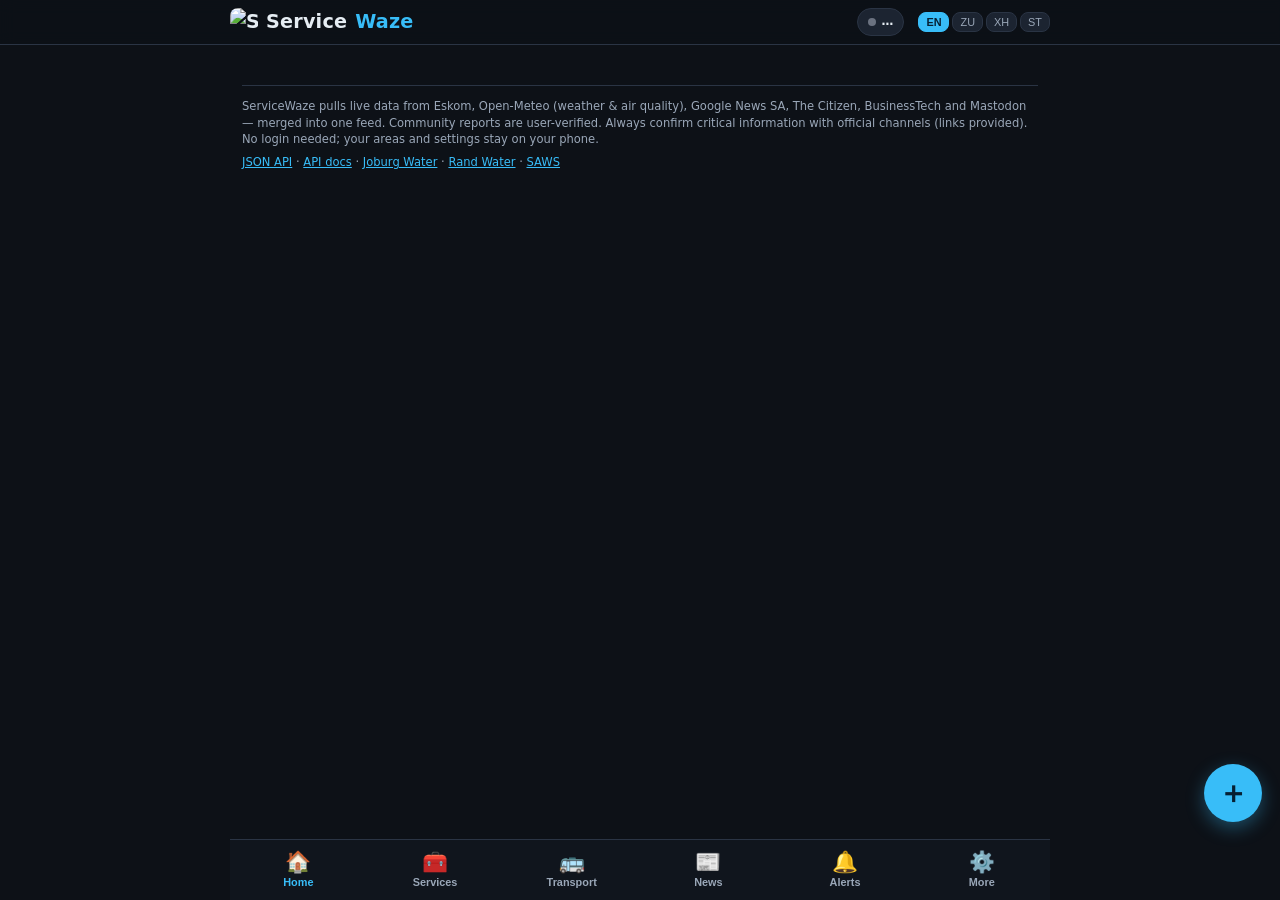
==== servicewaze/templates/index.html @ 5f850fc2 "git push" ====
<!DOCTYPE html>
<html lang="en">
<head>
<meta charset="utf-8">
<meta name="viewport" content="width=device-width, initial-scale=1, viewport-fit=cover">
<meta name="theme-color" content="#0d1117">
<meta name="description" content="ServiceWaze — live status for electricity, water, weather, transport and news for your area. Free, low-data, no login.">
<link rel="manifest" href="/manifest.webmanifest">
<link rel="apple-touch-icon" href="/static/icons/icon-180.png">
<title>ServiceWaze — Live service status & news for your area</title>
<style>
  :root{--bg:#0d1117;--card:#161c26;--card2:#1c2431;--line:#2a3444;--text:#e6edf3;--muted:#9aa7b8;
    --accent:#38bdf8;--ok:#34d399;--warn:#fbbf24;--severe:#f87171;--info:#a78bfa;--nav:#10151d;}
  *{box-sizing:border-box;margin:0;padding:0;-webkit-tap-highlight-color:transparent;}
  body{background:var(--bg);color:var(--text);font-family:system-ui,-apple-system,"Segoe UI",Roboto,sans-serif;line-height:1.45;}
  .wrap{max-width:820px;margin:0 auto;padding:10px 12px 96px;}
  /* header */
  header{position:sticky;top:0;z-index:20;background:rgba(13,17,23,.92);backdrop-filter:blur(8px);
    border-bottom:1px solid var(--line);padding:8px 12px;margin:-10px -12px 10px;}
  .head{display:flex;align-items:center;gap:8px;max-width:820px;margin:0 auto;}
  .logo{font-size:1.2rem;font-weight:800;letter-spacing:.2px;white-space:nowrap;}
  .logo .dot{color:var(--accent);}
  .pill{margin-left:auto;display:flex;align-items:center;gap:6px;font-size:.74rem;font-weight:700;
    border-radius:999px;padding:4px 10px;border:1px solid var(--line);background:var(--card2);white-space:nowrap;}
  .pill .dot{width:8px;height:8px;border-radius:50%;display:inline-block;}
  .dot.green{background:var(--ok);} .dot.amber{background:var(--warn);} .dot.red{background:var(--severe);}
  .dot.gray{background:#6b7280;}
  #offlineDot{display:none;width:8px;height:8px;border-radius:50%;background:#f87171;box-shadow:0 0 6px #f87171;}
  .langs{display:flex;gap:3px;margin-left:6px;}
  .langs button{background:var(--card2);color:var(--muted);border:1px solid var(--line);border-radius:8px;padding:3px 7px;font-size:.68rem;cursor:pointer;}
  .langs button.active{background:var(--accent);color:#062033;border-color:var(--accent);font-weight:800;}
  /* areas bar */
  .areas{display:flex;gap:8px;overflow-x:auto;padding:4px 2px 10px;scrollbar-width:none;}
  .areas::-webkit-scrollbar{display:none;}
  .chip{flex:0 0 auto;display:flex;align-items:center;gap:6px;background:var(--card2);border:1px solid var(--line);
    color:var(--text);border-radius:999px;padding:7px 14px;font-size:.85rem;cursor:pointer;max-width:220px;}
  .chip.active{background:var(--accent);color:#062033;border-color:var(--accent);font-weight:700;}
  .chip .x{opacity:.6;font-size:.95rem;}
  .chip.add{color:var(--accent);border-style:dashed;}
  /* cards */
  .card{background:var(--card);border:1px solid var(--line);border-radius:14px;padding:14px;margin-bottom:12px;}
  .card h2{font-size:1rem;display:flex;align-items:center;gap:8px;margin-bottom:10px;}
  .badge{display:inline-block;padding:3px 10px;border-radius:999px;font-size:.75rem;font-weight:700;white-space:nowrap;}
  .badge.ok{background:rgba(52,211,153,.15);color:var(--ok);}
  .badge.warn{background:rgba(251,191,36,.15);color:var(--warn);}
  .badge.severe{background:rgba(248,113,113,.15);color:var(--severe);}
  .badge.info{background:rgba(167,139,250,.15);color:var(--info);}
  .badge.neutral{background:rgba(154,167,184,.15);color:var(--muted);}
  .row{display:flex;justify-content:space-between;align-items:center;gap:8px;padding:5px 0;font-size:.88rem;}
  .row .k{color:var(--muted);}
  .note{color:var(--muted);font-size:.76rem;margin-top:8px;}
  .btn{background:var(--card2);border:1px solid var(--line);color:var(--text);border-radius:10px;
    padding:9px 14px;font-size:.85rem;cursor:pointer;font-weight:600;}
  .btn.primary{background:var(--accent);color:#062033;border:none;font-weight:800;}
  .btn.warn{border-color:rgba(251,191,36,.5);color:var(--warn);}
  .btn.sm{padding:6px 10px;font-size:.78rem;}
  .btn:active{transform:scale(.98);}
  .hero{background:linear-gradient(160deg,#12202e,#101623);border:1px solid var(--line);border-radius:16px;
    padding:16px;margin-bottom:12px;}
  .hero .top{display:flex;align-items:flex-start;gap:10px;}
  .hero .big{font-size:2.6rem;font-weight:800;line-height:1;}
  .hero .desc{font-size:.92rem;color:var(--muted);margin-top:2px;}
  .hero .side{margin-left:auto;text-align:right;font-size:.8rem;color:var(--muted);}
  .hero .mini{display:flex;gap:8px;margin-top:12px;flex-wrap:wrap;}
  .mini .m{background:var(--card2);border:1px solid var(--line);border-radius:10px;padding:6px 10px;font-size:.76rem;text-align:center;}
  .adv{display:flex;gap:8px;margin-top:10px;flex-direction:column;}
  .chipadv{border-radius:10px;padding:9px 11px;font-size:.8rem;display:flex;gap:8px;align-items:flex-start;}
  .chipadv.severe{background:rgba(248,113,113,.12);border:1px solid rgba(248,113,113,.4);}
  .chipadv.warn{background:rgba(251,191,36,.1);border:1px solid rgba(251,191,36,.35);}
  /* reports */
  .report{background:var(--card2);border:1px solid var(--line);border-radius:10px;padding:10px;margin-top:8px;}
  .report .meta{display:flex;justify-content:space-between;gap:6px;font-size:.7rem;color:var(--muted);margin-bottom:4px;flex-wrap:wrap;}
  .report .msg{font-size:.85rem;}
  .repkind{font-weight:700;}
  .repkind.no_water{color:var(--severe);}.repkind.low_pressure{color:var(--warn);}.repkind.leak{color:var(--warn);}
  .repkind.restored{color:var(--ok);}.repkind.power_out{color:var(--warn);}.repkind.route{color:var(--info);}
  /* links */
  .links a{color:var(--accent);display:flex;align-items:center;gap:6px;padding:6px 0;font-size:.86rem;text-decoration:none;border-bottom:1px solid rgba(42,52,68,.5);}
  .links a:last-child{border-bottom:none;}
  .links a small{color:var(--muted);display:block;font-size:.72rem;}
  /* news */
  .filterbar{display:flex;gap:6px;overflow-x:auto;padding:2px 0 10px;scrollbar-width:none;}
  .filterbar::-webkit-scrollbar{display:none;}
  .fchip{flex:0 0 auto;background:var(--card2);border:1px solid var(--line);color:var(--muted);border-radius:999px;
    padding:6px 12px;font-size:.78rem;cursor:pointer;font-weight:600;}
  .fchip.active{background:var(--accent);color:#062033;border-color:var(--accent);}
  .news{background:var(--card);border:1px solid var(--line);border-radius:12px;padding:12px;margin-bottom:10px;}
  .news .top{display:flex;align-items:center;gap:6px;flex-wrap:wrap;margin-bottom:6px;}
  .news h3{font-size:.95rem;margin-bottom:6px;}
  .news a{color:var(--text);text-decoration:none;}
  .news p{color:var(--muted);font-size:.8rem;}
  .src{font-size:.7rem;color:var(--muted);}
  .areaTag{font-size:.66rem;background:rgba(56,189,248,.15);color:var(--accent);border-radius:6px;padding:2px 6px;}
  /* tabs */
  .nav{position:fixed;bottom:0;left:0;right:0;z-index:30;background:var(--nav);border-top:1px solid var(--line);
    display:flex;max-width:820px;margin:0 auto;}
  .nav button{flex:1;background:none;border:none;color:var(--muted);padding:10px 4px 12px;font-size:.68rem;cursor:pointer;font-weight:700;}
  .nav button .ic{font-size:1.3rem;display:block;margin-bottom:2px;}
  .nav button.active{color:var(--accent);}
  .fab{position:fixed;right:18px;bottom:78px;z-index:31;width:58px;height:58px;border-radius:50%;border:none;
    background:var(--accent);color:#062033;font-size:1.9rem;font-weight:800;box-shadow:0 6px 18px rgba(56,189,248,.35);cursor:pointer;}
  .fab:active{transform:scale(.94);}
  /* modal */
  .overlay{position:fixed;inset:0;background:rgba(0,0,0,.65);display:none;align-items:flex-end;justify-content:center;z-index:50;}
  .overlay.open{display:flex;}
  .sheet{background:var(--card);border:1px solid var(--line);border-radius:16px 16px 0 0;width:100%;max-width:820px;padding:18px 16px 28px;max-height:88vh;overflow:auto;}
  .sheet h3{margin-bottom:10px;}
  .kinds{display:flex;flex-wrap:wrap;gap:6px;margin:8px 0;}
  .kinds button{border:1px solid var(--line);background:var(--card2);color:var(--text);border-radius:999px;padding:8px 13px;font-size:.8rem;cursor:pointer;}
  .kinds button.active{border-color:var(--accent);color:var(--accent);}
  .sheet input,.sheet textarea,.sheet select{width:100%;background:var(--card2);border:1px solid var(--line);color:var(--text);
    border-radius:10px;padding:11px 12px;font-size:.95rem;margin:6px 0;font-family:inherit;}
  .sheet .actions{display:flex;gap:8px;margin-top:12px;}
  .sheet .actions button{flex:1;padding:13px;border-radius:10px;font-size:.95rem;font-weight:800;cursor:pointer;}
  #go{background:var(--accent);color:#062033;border:none;}
  #cancel{background:var(--card2);color:var(--text);border:1px solid var(--line);}
  .toast{position:fixed;bottom:90px;left:50%;transform:translateX(-50%);background:#111827;color:var(--text);
    border:1px solid var(--line);padding:11px 18px;border-radius:12px;font-size:.85rem;display:none;z-index:60;
    max-width:90vw;text-align:center;box-shadow:0 8px 24px rgba(0,0,0,.4);}
  .loading{color:var(--muted);text-align:center;padding:50px 20px;}
  .switch{display:flex;justify-content:space-between;align-items:center;padding:9px 0;border-bottom:1px solid rgba(42,52,68,.5);font-size:.88rem;}
  .switch:last-child{border-bottom:none;}
  .switch input{width:44px;height:24px;appearance:none;background:var(--card2);border:1px solid var(--line);border-radius:999px;position:relative;cursor:pointer;transition:.2s;}
  .switch input:checked{background:var(--accent);border-color:var(--accent);}
  .switch input:before{content:"";position:absolute;top:2px;left:2px;width:18px;height:18px;border-radius:50%;background:#fff;transition:.2s;}
  .switch input:checked:before{left:22px;}
  .listrow{display:flex;align-items:center;gap:10px;padding:10px 0;border-bottom:1px solid rgba(42,52,68,.5);}
  .listrow:last-child{border-bottom:none;}
  .listrow .grow{flex:1;min-width:0;}
  .empty{color:var(--muted);font-size:.85rem;text-align:center;padding:24px 10px;}
  .footer{color:var(--muted);font-size:.72rem;margin-top:16px;border-top:1px solid var(--line);padding-top:12px;}
  .footer a{color:var(--accent);}
  .sr{position:absolute;width:1px;height:1px;overflow:hidden;clip:rect(0 0 0 0);}
  .section{display:none;} .section.active{display:block;}
  .checklist{background:var(--card2);border:1px solid var(--line);border-radius:10px;margin-top:8px;padding:10px 12px;}
  .checklist ol{padding-left:18px;font-size:.83rem;color:var(--muted);}
  .checklist li{margin:5px 0;}
  .checklist summary{font-weight:700;font-size:.87rem;cursor:pointer;color:var(--text);}
  .searchrow{display:flex;gap:8px;margin-bottom:10px;}
  .searchrow input{flex:1;background:var(--card);border:1px solid var(--line);color:var(--text);border-radius:10px;padding:11px 13px;font-size:.95rem;}
  .searchrow input:focus{outline:2px solid var(--accent);}
  .suggest{list-style:none;background:var(--card);border:1px solid var(--line);border-radius:10px;margin:4px 0 10px;max-height:230px;overflow:auto;}
  .suggest li{padding:11px 14px;border-bottom:1px solid var(--line);cursor:pointer;font-size:.88rem;}
  .suggest li:last-child{border-bottom:none;}
  .suggest li small{color:var(--muted);display:block;}
  .aqi{display:inline-flex;align-items:center;gap:5px;}
  .hint{font-size:.74rem;color:var(--muted);margin-top:4px;}
  .qbar{display:flex;gap:6px;overflow-x:auto;padding:2px 0 10px;scrollbar-width:none;}
  .qbar::-webkit-scrollbar{display:none;}
  .qchip{flex:0 0 auto;display:flex;align-items:center;gap:6px;background:var(--card2);border:1px solid var(--line);
    color:var(--text);border-radius:999px;padding:8px 12px;font-size:.8rem;cursor:pointer;font-weight:600;}
  .qchip .qdot{width:9px;height:9px;border-radius:50%;display:inline-block;flex:0 0 auto;}
  .qdot.ok{background:var(--ok);} .qdot.amber{background:var(--warn);} .qdot.red{background:var(--severe);} .qdot.gray{background:#6b7280;}
  .countdown{display:flex;align-items:center;gap:8px;background:rgba(251,191,36,.1);border:1px solid rgba(251,191,36,.4);
    border-radius:10px;padding:8px 10px;margin-top:8px;font-size:.83rem;}
  .countdown .big{font-weight:800;color:var(--warn);}
  .photo{max-width:100%;border-radius:8px;margin-top:6px;border:1px solid var(--line);}
</style>
</head>
<body>
<a class="sr" href="#main">Skip to content</a>
<header>
  <div class="head">
    <div class="logo" style="display:flex;align-items:center;gap:8px"><img src="/static/icons/icon-192.png" alt="ServiceWaze" style="width:28px;height:28px;border-radius:8px;flex:0 0 auto">Service<span class="dot">Waze</span></div>
    <span id="offlineDot" title="Offline — showing last data"></span>
    <span class="pill" id="npill"><span class="dot gray" id="ndot"></span><span id="nlabel">…</span></span>
    <div class="langs">
      <button data-lang="en" class="active">EN</button><button data-lang="zu">ZU</button>
      <button data-lang="xh">XH</button><button data-lang="st">ST</button>
    </div>
  </div>
</header>

<div class="wrap">
  <!-- AREA CHIPS -->
  <div class="areas" id="areasBar"></div>

  <!-- SEARCH MODAL TRIGGER (hidden input used by add-area modal) -->
  <div id="main">
    <section id="sec-home" class="section active"></section>
    <section id="sec-services" class="section"></section>
    <section id="sec-transport" class="section"></section>
    <section id="sec-news" class="section"></section>
    <section id="sec-alerts" class="section"></section>
    <section id="sec-more" class="section"></section>
  </div>

  <div class="footer">
    <p data-i18n="foot1">ServiceWaze pulls live data from Eskom, Open-Meteo (weather & air quality), Google News SA, The Citizen, BusinessTech and Mastodon — merged into one feed. Community reports are user-verified. Always confirm critical information with official channels (links provided). No login needed; your areas and settings stay on your phone.</p>
    <p style="margin-top:6px"><a href="/api/status?q=Soweto">JSON API</a> · <a href="/docs">API docs</a> · <a href="https://www.johannesburgwater.co.za">Joburg Water</a> · <a href="https://www.randwater.co.za">Rand Water</a> · <a href="https://www.weathersa.co.za">SAWS</a></p>
  </div>
</div>

<!-- bottom nav -->
<nav class="nav" id="nav" aria-label="Main navigation">
  <button data-tab="home" class="active"><span class="ic">🏠</span><span data-i18n="tHome">Home</span></button>
  <button data-tab="services"><span class="ic">🧰</span><span data-i18n="tSvc">Services</span></button>
  <button data-tab="transport"><span class="ic">🚌</span><span data-i18n="tTr">Transport</span></button>
  <button data-tab="news"><span class="ic">📰</span><span data-i18n="tNews">News</span></button>
  <button data-tab="alerts"><span class="ic">🔔</span><span data-i18n="tAlerts">Alerts</span></button>
  <button data-tab="more"><span class="ic">⚙️</span><span data-i18n="tMore">More</span></button>
</nav>
<button class="fab" id="fab" title="Report an issue" aria-label="Report an issue">＋</button>

<!-- REPORT MODAL -->
<div class="overlay" id="overlay">
  <div class="sheet">
    <h3 data-i18n="repT">Report something we missed</h3>
    <input id="rArea" placeholder="Area / suburb" data-i18n="repArea">
    <div class="kinds" id="kinds"></div>
    <input id="rMsg" placeholder="What's happening? e.g. no water since 6am" data-i18n="repMsg">
    <input id="rName" placeholder="Your name (optional)" data-i18n="repName">
    <label class="hint" data-i18n="photoHint">📷 Add a photo (optional, under 300KB)</label>
    <input type="file" id="rPhoto" accept="image/*" style="display:none">
    <div style="display:flex;gap:8px;margin-top:6px">
      <button class="btn sm" id="photoBtn" data-i18n="attach">Attach photo</button>
      <button class="btn sm" id="voiceBtn">🎙️ <span data-i18n="voice">Add voice note</span></button>
    </div>
    <div class="hint" id="voiceHint" data-i18n="voiceHint">Record up to 15 seconds in your own language</div>
    <div class="actions">
      <button id="cancel" data-i18n="cancel">Cancel</button>
      <button id="go" data-i18n="send">Send report</button>
    </div>
  </div>
</div>

<!-- ADD AREA MODAL -->
<div class="overlay" id="addOverlay">
  <div class="sheet">
    <h3 data-i18n="addArea">Add a location to watch</h3>
    <div class="searchrow">
      <input id="addQ" placeholder="Search suburb / town…" data-i18n="ph">
      <button class="btn" id="addGeo">📍</button>
    </div>
    <ul class="suggest" id="addSuggest"></ul>
    <div class="actions">
      <button id="addCancel" data-i18n="cancel">Cancel</button>
    </div>
  </div>
</div>

<div class="toast" id="toast"></div>

<!-- auth modal -->
<div class="overlay" id="authOverlay">
  <div class="sheet">
    <h3>🔐 ${t("loginT")}</h3>
    <div class="hint" style="margin-bottom:8px">${t("authNote")}</div>
    <input id="authU" placeholder="${t("loginU")}" autocomplete="username">
    <input id="authP" type="password" placeholder="${t("loginP")}" autocomplete="current-password">
    <div class="actions">
      <button id="authCancel" style="background:var(--card2);color:var(--text);border:1px solid var(--line)">${t("cancel")}</button>
      <button id="authLogin" style="background:var(--accent);color:#062033;border:none">${t("loginBtn")}</button>
      <button id="authReg" style="background:var(--card2);color:var(--text);border:1px solid var(--line)">${t("regBtn")}</button>
    </div>
  </div>
</div>

<!-- first-run intro -->
<div class="overlay" id="introOverlay">
  <div class="sheet">
    <h3 data-i18n="introT">Welcome to ServiceWaze 👋</h3>
    <div class="hint" style="margin-bottom:12px;line-height:1.7">
      <span data-i18n="intro1">1. Pick a location — your GPS or any suburb chip</span><br>
      <span data-i18n="intro2">2. See live electricity, water, weather &amp; transport for it</span><br>
      <span data-i18n="intro3">3. Report what the app missed — and get alerts on WhatsApp</span>
    </div>
    <button class="btn primary" id="introGo" style="width:100%">${t("gotIt")}</button>
  </div>
</div>

<script>
/* ================= BOOT / STATIC MODE ================= */
const STATIC = {{ "true" if static_mode else "false" }};
const BOOT = {{ boot|tojson if boot else "{}" }};

/* ================= I18N ================= */
const I18N={
 en:{tHome:"Home",tSvc:"Services",tNews:"News",tAlerts:"Alerts",tMore:"More",noLs:"No load-shedding",
  stage:"Stage",unknown:"Unknown",repT:"Report something we missed",repArea:"Area / suburb",
  repMsg:"What's happening? e.g. no water since 6am",repName:"Your name (optional)",cancel:"Cancel",
  send:"Send report",sent:"Report sent — thank you!",needArea:"Please enter the area name.",
  err:"Something went wrong — try again.",addArea:"Add a location to watch",ph:"Search suburb / town…",
  useLoc:"Finding your location…",upd:"Updated",attach:"Attach photo",photoHint:"📷 Add a photo (optional, under 300KB)",
  confirm:"Confirm",liveOnly:"Available in live mode (run the app)",saved:"Saved!",removed:"Removed",
  nothing:"Nothing here yet",refresh:"Refresh",areas:"My areas",addBtn:"Add location",
  current:"Now",feels:"Feels",hum:"Humidity",wind:"Wind",gust:"Gust",air:"Air quality",good:"Good",
  moderate:"Moderate",unhealthy:"Unhealthy",danger:"Danger",elec:"Electricity",water:"Water",
  weather:"Weather",transport:"Transport",community:"Community reports",official:"Official channels",
  context:"Context",notices:"Notices",links:"Links",report:"Report an issue",miss:"Missing something? Report it",
  checklists:"Know what to do",emergency:"Emergency & safety",newsFeed:"News & updates",allNews:"All",
  socialOnly:"Social",newsOnly:"News",areaAll:"All areas",cats:"Categories",srcStatus:"Data sources",
  lastUpd:"Last updated",install:"Install app",installed:"App installed ✓",about:"About",clear:"Clear local data",
  cleared:"Local data cleared",streak:"day streak",notifPerm:"Enable notifications",notifOn:"Notifications ON",
  notifOff:"Notifications OFF",nEskom:"Alert me: load-shedding stage 2 or higher",nWx:"Alert me: severe weather advisories",
  nRep:"Alert me: new community reports in my areas",nNews:"Alert me: news for my areas",waTitle:"WhatsApp alerts",
  waDesc:"Get a ready-made summary you can send to your own WhatsApp (works without any account):",
  waBtn:"Send to WhatsApp",waDigest:"Morning digest",hist:"Notification history",histEmpty:"No notifications yet",
  noLogin:"No login needed — everything is stored on your phone.",demo:"Preview mode: full interactivity works when you run the app locally.",
  restored:"Water restored",noWater:"No water",lowPress:"Low pressure",leak:"Leak / burst",powerOut:"Power out",route:"Route / transport",other:"Other",
  noAdv:"No severe weather alerts for this area right now",schedule:"Load-shedding schedule",pushCard:"Push alerts (work even when the app is closed)",pushBtn:"Enable push alerts",pushOn:"Push ON — alerts reach you even when the app is closed",pushOff:"Push OFF",pushTest:"Send a test push",pushSent:"Test push sent ✓",pushErr:"Push not available on this device",waNum:"Your WhatsApp number (e.g. 27821234567)",waOptBtn:"Get alerts on WhatsApp",waTestBtn:"Send test message",waHint:"Real sending needs a provider token; without one, messages are recorded (dry-run).",waSaved:"WhatsApp alerts saved ✓",waSent:"Test message sent",allGood:"All good",needAtt:"Needs attention",issue:"issue",issues:"issues",nextLs:"Next load-shedding",startsIn:"starts in",headsUp:"heads-up! 55 min warning",min:"min",hrs:"hrs",schHint:"Per-area schedule needs a free ESP API token on the server",noSched:"No schedule — showing national status",tTr:"Transport",trNoLocal:"No government transport found right in",trAsk:"Want to see government transport for nearby areas?",trSvc:"Government transport in",trSite:"Official site",trLive:"Live status — news & community",trClear:"No disruptions reported",trAlert:"Disruption reported",trNoFeed:"No live feed",trLocal:"serves this area",trReport:"Report a transport issue",trCommunity:"Community route reports",trOfficial:"Timetables & live departures are on each operator's official app/site. Always verify before travelling.",trMyArea:"My area",trAllAreas:"All areas",areaFollow:"Alerts follow the selected area chip.",radar:"Rain radar",radarUpd:"Last frame",radarOpen:"Open live radar",noRadar:"Radar available in live mode",listen:"Read alerts aloud",sun:"Sunrise",sunset:"Sunset",dl:"Download area data (JSON)",gpsName:"Detected area",officialNotice:"Official notices",introT:"Welcome to ServiceWaze 👋",chat:"Community chat",chatQ:"Is it just me? Ask your neighbours",chatPlace:"Ask your neighbours — e.g. is the water out for everyone?",chatSend:"Send",chatEmpty:"No messages yet — start the conversation",chatReport:"🚩 Report",chatNote:"Messages are public to your area. Be kind. 3+ flags hide a message. No login needed.",chatOff:"Community chat works in live mode",intro1:"1. Pick a location — your GPS or any suburb chip",intro2:"2. See live electricity, water, weather & transport for it",intro3:"3. Report what the app missed — and get alerts on WhatsApp",gotIt:"Got it",qReport:"Report",qWa:"WhatsApp",qShare:"Share",loginT:"Log in to write in the chat",loginU:"Username",loginP:"Password",loginBtn:"Log in",regBtn:"Create account",loginToWrite:"Log in to join the chat",loggedAs:"Signed in as",logout:"Log out",authErr:"Wrong username or password",regErr:"Could not create account",authOK:"Welcome",authNote:"Read-only browsing is free — log in only to write in the community chat.",
  voice:"🎙️ Add voice note",voiceHint:"Record up to 15 seconds in your own language",recStart:"⏺️ Recording… tap to stop",
  recDone:"Voice note attached ✓",share:"Share",latest:"Latest in",banner:"Active alerts",
  timeline:"Merged timeline",liveMode:"Full interactivity works when you run the app locally (reporting, confirms, voice notes, live refresh)."},
 zu:{tHome:"Ikhaya",tSvc:"Izinsiza",tNews:"Izindaba",tAlerts:"Izaziso",tMore:"Okunye",noLs:"Akukho ukunqanyulwa",
  stage:"Isigaba",unknown:"Akwaziwa",repT:"Bika into esiyishiyile",repArea:"Indawo",repMsg:"Kwenzakalani? Isb. akukho manzi",
  repName:"Igama (ngokuzithandela)",cancel:"Yeka",send:"Thumela",sent:"Kuthunyelwe — ngiyabonga!",needArea:"Faka igama lendawo.",
  err:"Kukhona okungahambanga — zama futhi.",addArea:"Engeza indawo",ph:"Sesha indawo…",useLoc:"Kutholwa indawo…",
  upd:"Kubuyekezwe",attach:"Faka isithombe",photoHint:"📷 Isithombe (okukhethwayo)",confirm:"Qinisekisa",
  liveOnly:"Kusebenza kuphela kumodi ebukhoma",saved:"Kugciniwe!",removed:"Kususiwe",nothing:"Akukho okwamanje",
  refresh:"Vuselela",areas:"Izindawo zami",addBtn:"Engeza indawo",current:"Manje",feels:"Kuzwakala",hum:"Umswakama",
  wind:"Umoya",gust:"Umlo",air:"Ikhwalithi yomoya",elec:"Ugesi",water:"Amanzi",weather:"Isimo sezulu",
  transport:"Ezokuthutha",community:"Imibiko yomphakathi",official:"Imithombo esemthethweni",context:"Umongo",
  notices:"Izaziso",links:"Izixhumanisi",report:"Bika inkinga",miss:"Kukhona okungakhonjisiwe? Bika",
  checklists:"Ukwazi okumele ukwenze",emergency:"Usizo oluphuthumayo",newsFeed:"Izindaba",allNews:"Konke",
  srcStatus:"Imithombo yedatha",lastUpd:"Kugcine ukubuyekezwa",install:"Faka uhlelo",installed:"Kufakiwe ✓",
  about:"Mayelana",clear:"Sula idatha",cleared:"Idatha isuliwe",streak:"izinsuku zilandelana",
  notifPerm:"Vula izaziso",notifOn:"Izaziso ZIVULIWE",notifOff:"Izaziso ZIVALIWE",
  nEskom:"Ngazise: ukunqanyulwa isigaba 2 noma ngaphezulu",nWx:"Ngazise: isimo sezulu esibi",
  nRep:"Ngazise: imibiko emisha endaweni yami",nNews:"Ngazise: izindaba zendawo yami",
  waTitle:"Izaziso ze-WhatsApp",waDesc:"Thola isifinyezo osithumela ku-WhatsApp yakho:",
  waBtn:"Thumela ku-WhatsApp",waDigest:"Isifinyezo sasekuseni",hist:"Umlando wezaziso",
  histEmpty:"Azikho izaziso okwamanje",noLogin:"Akukho ukungena ngemfihlo — konke kugcinwa efonini yakho.",
  restored:"Amanzi abuyile",noWater:"Akukho manzi",lowPress:"Ingcindezi ephansi",leak:"Ukuvuza",powerOut:"Ugesi unqanyuliwe",route:"Ezokuthutha",other:"Okunye",
  noAdv:"Azikho izexwayiso zezulu ezinzima okwamanje",schedule:"Uhlelo lokunqanyulwa kukagesi",nextLs:"Ukunqanyulwa okulandelayo",startsIn:"kuqala",headsUp:"isaziso! imizuzu engu-55",min:"imiz",hrs:"amah",schHint:"Uhlelo lendawo ludinga ithokheni ye-ESP API",noSched:"Akukho uhlelo — isimo sikazwelonke",socialOnly:"Umphakathi",newsOnly:"Izindaba",areaAll:"Zonke izindawo",
  voice:"🎙️ Engeza inothi lezwi",voiceHint:"Rekhoda imizuzwana engu-15 ngolimi lwakho",recStart:"⏺️ Kuyarekhowuda… thepha ukuyeka",
  recDone:"Inothi lezwi linanyathiselwe ✓",share:"Yabelana",latest:"Okwakamuva e",banner:"Izaziso ezisebenzayo",
  timeline:"Umugqa wesikhathi ohlanganisiwe",},
 xh:{tHome:"Ikhaya",tSvc:"Iinkonzo",tNews:"Iindaba",tAlerts:"Izaziso",tMore:"Okunye",noLs:"Akukho kucinywa",
  stage:"Inqanaba",unknown:"Ayaziwa",repT:"Xela into esiyishiyileyo",repArea:"Indawo",repMsg:"Kwenzeka ntoni?",
  repName:"Igama (ngokuzithandela)",cancel:"Rhoxisa",send:"Thumela",sent:"Ithunyelwe — enkosi!",needArea:"Faka igama lendawo.",
  err:"Kukho into engahambanga — zama kwakhona.",addArea:"Yongeza indawo",ph:"Khangela indawo…",useLoc:"Kufunyanwa indawo…",
  upd:"Ihlaziywe",attach:"Faka ifoto",photoHint:"📷 Ifoto (okukhethwayo)",confirm:"Qinisekisa",
  liveOnly:"Isebenza kuphela kwimodi ephilayo",saved:"Igonjiwe!",removed:"Isusiwe",nothing:"Akukho okwangoku",
  refresh:"Hlaziya",areas:"Iindawo zam",addBtn:"Yongeza indawo",current:"Ngoku",feels:"Kuvakala",hum:"Ukufuma",
  wind:"Umoya",gust:"Uqhwithela",air:"Umgangatho womoya",elec:"Umbane",water:"Amanzi",weather:"Imozulu",
  transport:"Ezothutho",community:"Iingxelo zoluntu",official:"Amajelo asemthethweni",context:"Umxholo",
  notices:"Izaziso",links:"Amakhonkco",report:"Xela ingxaki",miss:"Kukho into engekho? Xela",
  checklists:"Yazi into omele uyenze",emergency:"Uncedo oluphuthumayo",newsFeed:"Iindaba",allNews:"Zonke",
  srcStatus:"Imithombo yedatha",lastUpd:"Igqibele ukuhlaziywa",install:"Faka usetyenziso",installed:"Ifakiwe ✓",
  about:"Malunga",clear:"Cima idatha",cleared:"Idatha icinyiwe",streak:"iintsuku ezilandelelanayo",
  notifPerm:"Vula izaziso",notifOn:"Izaziso ZIVULIWE",notifOff:"Izaziso ZIVALIWE",
  nEskom:"Ndazise: ukucinywa kwenqanaba 2 okanye ngaphezulu",nWx:"Ndazise: imozulu enobungozi",
  nRep:"Ndazise: iingxelo ezintsha kwindawo yam",nNews:"Ndazise: iindaba zendawo yam",
  waTitle:"Izaziso ze-WhatsApp",waDesc:"Fumana isishwankathelo osithumela kwi-WhatsApp yakho:",
  waBtn:"Thumela kwi-WhatsApp",waDigest:"Isishwankathelo sasekuseni",hist:"Imbali yezaziso",
  histEmpty:"Akukho zizaziso okwangoku",noLogin:"Akukho ukungena — konke kugcinwa kwifowuni yakho.",
  restored:"Amanzi abuyile",noWater:"Akukho manzi",lowPress:"Uxinzelelo oluphantsi",leak:"Ukuvuza",powerOut:"Umbane ucinyiwe",route:"Ezothutho",other:"Okunye",
  noAdv:"Akukho zilumkiso zemo zulu ezinzima okwangoku",schedule:"Ishedyuli yokucinywa kombane",nextLs:"Ukucinywa okulandelayo",startsIn:"iqala ngo",headsUp:"isilumkiso! imizuzu engama-55",min:"miz",hrs:"iih",schHint:"Ishedyuli yendawo ifuna ithokheni ye-ESP API",noSched:"Akukho shedyuli — isimo sikazwelonke",socialOnly:"Uluntu",newsOnly:"Iindaba",areaAll:"Zonke iindawo",},
 st:{tHome:"Lapha",tSvc:"Litšebeletso",tNews:"Litia",tAlerts:"Litsebiso",tMore:"Tse ling",noLs:"Ha ho khaoloa",
  stage:"Mokhahlelo",unknown:"Ha ho tsejoe",repT:"Tlaleha ntho eo re e hlolositseng",repArea:"Sebaka",
  repMsg:"Ho etsahalang?",repName:"Lebitso (ka boithatelo)",cancel:"Hlakola",send:"Romela",sent:"E rometsoe — kea leboha!",
  needArea:"Ka kopo kenya lebitso la sebaka.",err:"Ho na le phoso — leka hape.",addArea:"Kenya sebaka",ph:"Batla sebaka…",
  useLoc:"Ho batloa sebaka…",upd:"E ntlafalitsoe",attach:"Kenya foto",photoHint:"📷 Foto (ka boithatelo)",
  confirm:"Netefatsa",liveOnly:"E sebetsa feela ka mokhoa o phelang",saved:"E bolokiloe!",removed:"E tlositsoe",
  nothing:"Ha ho letho hona joale",refresh:"Ntlafatsa",areas:"Libaka tsa ka",addBtn:"Kenya sebaka",
  current:"Hona joale",feels:"Ho utloahala",hum:"Mongobo",wind:"Moea",gust:"Meea e matla",air:"Boleng ba moea",
  elec:"Motlakase",water:"Metsi",weather:"Boemo ba leholimo",transport:"Lipalangoang",community:"Litlaleho tsa sechaba",
  official:"Lits'ebeletso tsa semmuso",context:"Moelelo",notices:"Litsebiso",links:"Lihokelo",report:"Tlaleha bothata",
  miss:"Ho na le ntho e sieo? Tlaleha",checklists:"Tseba seo u lokelang ho se etsa",emergency:"Thuso ea tšohanyetso",
  newsFeed:"Litia",allNews:"Tsohle",srcStatus:"Mehloli ea data",lastUpd:"E qetelletse ho ntlafatsoa",
  install:"Kenya sesebelisoa",installed:"E kenyelelitsoe ✓",about:"Ka",clear:"Hlakola data",
  cleared:"Data e hlakotsoe",streak:"matsatsi a latellanang",notifPerm:"Bula litsebiso",
  notifOn:"Litsebiso LI BULETSOE",notifOff:"Litsebiso LI KOALETSOE",
  nEskom:"Ntsebise: khaolo ea mokhahlelo oa 2 kapa ho feta",nWx:"Ntsebise: boemo ba leholimo bo kotsi",
  nRep:"Ntsebise: litlaleho tse ncha libakeng tsa ka",nNews:"Ntsebise: litia tsa sebaka sa ka",
  waTitle:"Litsebiso tsa WhatsApp",waDesc:"Fumana kakaretso eo u ka e romellang ho WhatsApp ea hao:",
  waBtn:"Romella ho WhatsApp",waDigest:"Kakaretso ea hoseng",hist:"Nalane ea litsebiso",
  histEmpty:"Ha ho litsebiso hona joale",noLogin:"Ha ho hlokahale ho kena — tsohle li bolokiloe fonong ea hao.",
  restored:"Metsi a khutlile",noWater:"Ha ho metsi",lowPress:"Khatello e tlase",leak:"Ho lutla",powerOut:"Motlakase o khaoloa",route:"Lipalangoang",other:"Ho hong",
  noAdv:"Ha ho litemoso tsa boemo ba leholimo bo kotsi hajoale",schedule:"Lenchane ea khaolo ea motlakase",nextLs:"Khaolo e latelang",startsIn:"e qalang ka",headsUp:"temoso! metsotso e 55",min:"mets",hrs:"lih",schHint:"Lenchane ea sebaka e hloka token ea ESP API",noSched:"Ha ho lenchane — boemo ba naha",socialOnly:"Sechaba",newsOnly:"Litia",areaAll:"Libaka tsohle",}};
let LANG=localStorage.getItem("sw_lang")||"en";
const t=k=>(I18N[LANG]&&I18N[LANG][k])||I18N.en[k]||k;
function applyI18n(){document.querySelectorAll("[data-i18n]").forEach(el=>{const k=el.getAttribute("data-i18n");if(t(k)!==k)el.textContent=t(k);});}

/* ================= STATE ================= */
const LS_AREAS="sw_areas", LS_SET="sw_settings", LS_HIST="sw_history", LS_SEEN="sw_seen", LS_STREAK="sw_streak";
let areas=[]; let activeIdx=0; let statusCache={}; let feedItems=[]; let svcData={air:{},services:{},checklists:{}};
const settings=Object.assign({nEskom:true,nWx:true,nRep:true,nNews:false}, JSON.parse(localStorage.getItem(LS_SET)||"{}"));
function saveAreas(){localStorage.setItem(LS_AREAS,JSON.stringify(areas));}
function saveSet(){localStorage.setItem(LS_SET,JSON.stringify(settings));}
function hist(){return JSON.parse(localStorage.getItem(LS_HIST)||"[]");}
function pushHist(x){let h=hist();h.unshift(x);h=h.slice(0,50);localStorage.setItem(LS_HIST,JSON.stringify(h));}
function seenKey(a,k){return "sw:"+a+":"+k;}
function esc(s){const d=document.createElement("div");d.textContent=s==null?"":String(s);return d.innerHTML;}
function toast(m){const el=document.getElementById("toast");el.textContent=m;el.style.display="block";clearTimeout(el._t);el._t=setTimeout(()=>el.style.display="none",3200);}
function timeAgo(iso){if(!iso)return"";const d=new Date(iso);const s=(Date.now()-d.getTime())/1000;
  if(s<60)return"now";if(s<3600)return Math.floor(s/60)+"m";if(s<86400)return Math.floor(s/3600)+"h";
  return Math.floor(s/86400)+"d";}
async function jget(u){const r=await fetch(u);if(!r.ok)throw new Error(r.status);return r.json();}
function live(){if(!STATIC)return true;toast(t("liveOnly"));return false;}

/* ================= AREAS ================= */
function initAreas(){
  try{areas=JSON.parse(localStorage.getItem(LS_AREAS)||"[]");}catch(e){areas=[];}
  const firstRun=!areas.length;
  if(!areas.length)areas=[{name:"Soweto",lat:-26.26781,lon:27.85849}];
  if(!areas.find(a=>a.name==="Johannesburg"))areas.push({name:"Johannesburg",lat:-26.2041,lon:28.0473});
  activeIdx=0;saveAreas();
  if(firstRun&&navigator.geolocation){
    navigator.geolocation.getCurrentPosition(p=>{
      const lat=+p.coords.latitude.toFixed(5),lon=+p.coords.longitude.toFixed(5);
      areas[0]={name:"My location",lat,lon};activeIdx=0;saveAreas();renderAreasBar();renderHome();toast(t("useLoc"));
      fetch("/api/reverse?lat="+lat+"&lon="+lon).then(r=>r.json()).then(d=>{
        if(d.place&&d.place.name&&d.place.name!=="My location"){areas[0].name=d.place.name;saveAreas();renderAreasBar();renderHome();toast(t("gpsName")+": "+d.place.name);}
      }).catch(()=>{});
    },()=>{}, {timeout:6000});
  }
}
function renderAreasBar(){
  const bar=document.getElementById("areasBar");
  bar.innerHTML=areas.map((a,i)=>`<button class="chip ${i===activeIdx?"active":""}" data-i="${i}">
    <span>📍 ${esc(a.name)}</span><span class="x" data-del="${i}" title="Remove">✕</span></button>`).join("")
    +`<button class="chip add" id="addChip">＋ ${t("addBtn")}</button>`;
  bar.querySelectorAll(".chip[data-i]").forEach(b=>b.addEventListener("click",e=>{
    if(e.target.dataset.del!==undefined){removeArea(+e.target.dataset.del);return;}
    activeIdx=+b.dataset.i;renderAreasBar();renderHome();
  }));
  bar.querySelectorAll("[data-del]").forEach(x=>x.addEventListener("click",e=>{e.stopPropagation();removeArea(+x.dataset.del);}));
  document.getElementById("addChip").onclick=openAddModal;
}
function removeArea(i){
  if(areas.length<=1){toast(t("removed"));return;}
  areas.splice(i,1);if(activeIdx>=areas.length)activeIdx=0;saveAreas();renderAreasBar();renderHome();
  toast(t("removed"));
}

/* ================= ADD AREA MODAL ================= */
let addTimer=null;
function openAddModal(){
  document.getElementById("addOverlay").classList.add("open");
  document.getElementById("addQ").value="";document.getElementById("addSuggest").innerHTML="";
  setTimeout(()=>document.getElementById("addQ").focus(),50);
}
function addArea(a){
  if(areas.find(x=>x.name.toLowerCase()===a.name.toLowerCase())){toast(t("saved"));return;}
  areas.push(a);activeIdx=areas.length-1;saveAreas();renderAreasBar();renderHome();toast(t("saved"));
  if(document.getElementById("sec-transport").classList.contains("active"))renderTransport();
  if(document.getElementById("sec-news").classList.contains("active"))renderNews();
}
document.getElementById("addQ").addEventListener("input",e=>{
  clearTimeout(addTimer);const v=e.target.value.trim();const box=document.getElementById("addSuggest");
  if(v.length<3){box.innerHTML="";return;}
  addTimer=setTimeout(async()=>{
    try{const{results}=await jget("/api/areas?q="+encodeURIComponent(v));
      box.innerHTML=results.slice(0,6).map(r=>`<li data-lat="${r.lat}" data-lon="${r.lon}"><b>${esc(r.name)}</b><small>${esc(r.admin1||"")}${r.admin2?" · "+esc(r.admin2):""}</small></li>`).join("");
      box.querySelectorAll("li").forEach(li=>li.onclick=()=>{
        addArea({name:li.querySelector("b").textContent,lat:+li.dataset.lat,lon:+li.dataset.lon});
        document.getElementById("addOverlay").classList.remove("open");
      });
    }catch(e){box.innerHTML="";}
  },350);
});
document.getElementById("addGeo").onclick=()=>{
  if(!navigator.geolocation){toast(t("err"));return;}toast(t("useLoc"));
  navigator.geolocation.getCurrentPosition(p=>{
    addArea({name:"My location",lat:+p.coords.latitude.toFixed(5),lon:+p.coords.longitude.toFixed(5)});
    document.getElementById("addOverlay").classList.remove("open");
  },()=>toast(t("err")),{timeout:8000});
};
document.getElementById("addCancel").onclick=()=>document.getElementById("addOverlay").classList.remove("open");

/* ================= TABS ================= */
document.querySelectorAll("#nav button").forEach(b=>b.onclick=()=>{
  document.querySelectorAll("#nav button").forEach(x=>x.classList.remove("active"));b.classList.add("active");
  const tab=b.dataset.tab;
  document.querySelectorAll(".section").forEach(s=>s.classList.remove("active"));
  document.getElementById("sec-"+tab).classList.add("active");
  if(tab==="home")renderHome();
  if(tab==="services")renderServices();
  if(tab==="transport")renderTransport();
  if(tab==="news")renderNews();
  if(tab==="alerts")renderAlerts();
  if(tab==="more")renderMore();
  window.scrollTo(0,0);
});

/* ================= NATIONAL PILL ================= */
function renderPill(stage){
  const dot=document.getElementById("ndot"),lab=document.getElementById("nlabel");
  if(stage===0){dot.className="dot green";lab.textContent=t("noLs");}
  else if(stage==="unknown"||stage==null){dot.className="dot gray";lab.textContent=t("unknown");}
  else{dot.className="dot amber";lab.textContent=t("stage")+" "+stage;}
}

/* ================= DATA LOAD ================= */
async function fetchStatus(area){
  const u="/api/status?q="+encodeURIComponent(area.name)+(area.lat!=null&&area.name==="My location"?`&lat=${area.lat}&lon=${area.lon}`:"");
  const d=await jget(u);statusCache[area.name]=d;return d;
}
async function loadAll(){
  try{
    const areasNow=[...areas];
    await Promise.all(areasNow.map(a=>fetchStatus(a).catch(()=>null)));
    try{feedItems=(await jget("/api/feed?limit=80")).items||[];}catch(e){feedItems=[];}
    try{svcData=await jget("/api/services");}catch(e){}
    const d=statusCache[areas[activeIdx]?.name]||{};
    renderPill(d.electricity?.status?.stage);
    renderHome();renderNews();renderServices();
    checkNotifications();
    bumpStreak();
    if(document.getElementById("sec-alerts").classList.contains("active"))renderAlerts();
  }catch(e){toast(t("err"));}
}
function bumpStreak(){
  try{const s=JSON.parse(localStorage.getItem(LS_STREAK)||'{"d":"","c":0}');
    const today=new Date().toDateString();
    if(s.d!==today){s.c=(new Date(Date.now()-864e5).toDateString()===s.d)?s.c+1:1;s.d=today;}
    localStorage.setItem(LS_STREAK,JSON.stringify(s));
  }catch(e){}
}

/* ================= HOME ================= */
function kindLabel(k){const m={restored:t("restored")||"restored",no_water:t("noWater")||"No water",low_pressure:t("lowPress")||"Low pressure",leak:t("leak")||"Leak",power_out:t("powerOut")||"Power out",route:t("route")||"Route",other:t("other")||"Other"};return m[k]||k;}
const KIND_LABELS={restored:"restored",no_water:"noWater",low_pressure:"lowPress",leak:"leak",power_out:"powerOut",route:"route",other:"other"};

function renderHome(){
  const el=document.getElementById("sec-home");
  const area=areas[activeIdx];if(!area){el.innerHTML=`<div class="empty">${t("nothing")}</div>`;return;}
  const d=statusCache[area.name]||{};
  el.innerHTML=`<div class="loading">${t("refresh")}…</div>`;
  const w=d.weather,air=d.air,elec=d.electricity,water=d.water,tr=d.transport;
  /* hero */
  const _advs=(w&&w.advisories)||[];
  const nRed=(_advs.some(a=>a.level==="severe")?1:0);
  const nAmber=((elec&&elec.status.stage>=2)?1:0)+(_advs.length?1:0);
  const nIssues=nRed+nAmber;
  const overall=nRed?"severe":nIssues?"warn":"ok";
  let hero=`<div class="hero">
    <div class="top">
      <div><div class="big">${w&&w.current?w.current.temp+"°":""}</div>
        <div class="desc">${esc(area.name)} · ${w&&w.current?esc(w.current.desc):""}</div></div>
      <div style="width:100%"></div>
      <div><span class="badge ${overall==="ok"?"ok":overall==="warn"?"warn":"severe"}">${overall==="ok"?"✅ "+t("allGood"):nIssues+" "+t(nIssues>1?"issues":"issue")}</span></div>
      <div class="side">
        ${air?`<div class="aqi"><span class="badge ${air.band==="good"?"ok":air.band==="moderate"?"warn":"severe"}">${t("air")}: ${air.aqi} ${esc(air.label)}</span></div>`:""}
        ${elec?`<div style="margin-top:6px"><span class="badge ${elec.status.stage===0?"ok":elec.status.stage==="unknown"?"info":"warn"}">⚡ ${esc(elec.status.label)}</span></div>`:""}
      </div>
    </div>
    <div class="mini">
      ${w&&w.daily?w.daily.map(x=>`<div class="m">${x.icon}<br>${esc(x.date)}<br><b>${x.tmax}°/${x.tmin}°</b><br>☔${x.precip_prob}%</div>`).join(""):""}
      ${w&&w.current?`<div class="m">${t("feels")}<br><b>${w.current.feels}°</b><br>${t("hum")} ${w.current.humidity}%</div>`:""}
      ${w&&w.current?`<div class="m">${t("wind")}<br><b>${w.current.wind}</b><br>${t("gust")} ${w.current.gusts}</div>`:""}
    ${w&&w.daily&&w.daily[0]&&w.daily[0].sunrise?`<div class="m">${t("sun")}<br><b>${w.daily[0].sunrise}</b><br>${t("sunset")} ${w.daily[0].sunset}</div>`:""}
    </div>
    <div style="display:flex;gap:8px;margin-top:10px;flex-wrap:wrap">
      <button class="btn sm primary" onclick="openReport('other')">＋ ${t("qReport")}</button>
      <button class="btn sm" onclick="waAlert('${esc(area.name)}')">💬 ${t("qWa")}</button>
      <button class="btn sm" onclick="shareArea()">📤 ${t("qShare")}</button>
      <button class="btn sm" onclick="readAloud()">🔊 ${t("listen")}</button>
    </div>
    ${w&&w.advisories&&w.advisories.length?`<div class="adv">${w.advisories.map(a=>`<div class="chipadv ${a.level}">${a.icon} ${esc(a.text)}</div>`).join("")}</div>`
      :`<div class="adv"><div class="chipadv warn">✅ ${esc(t("noAdv"))}</div></div>`}
    <div style="display:flex;justify-content:space-between;align-items:center;margin-top:10px">
      <div class="note" style="margin-top:0">${t("upd")}: ${esc((d.updated_at||"").replace("T"," ").slice(0,16))}</div>
      <button class="btn sm" onclick="shareArea()">📤 ${t("share")}</button></div>
  </div>`;
  /* electricity card */
  let elecCard=`<div class="card"><h2>⚡ ${t("elec")}</h2>
    <div class="row"><span class="k">${t("elec")}</span><span class="badge ${elec&&elec.status.stage===0?"ok":elec&&elec.status.stage==="unknown"?"info":"warn"}">${esc(elec?elec.status.label:t("unknown"))}</span></div>
    ${elec&&elec.esp?`<div class="note">${esc(elec.esp.source)}: ${esc(elec.esp.stage)}</div>`:""}
    <div class="note">${esc(elec?elec.note:"")}</div>
    <div id="nextWin"></div>
    <div style="margin-top:10px;display:flex;gap:8px;flex-wrap:wrap">
      <button class="btn sm" onclick="openSchedule()">📅 ${t("schedule")}</button>
      <button class="btn sm" onclick="openReport('power_out')">${t("report")}</button>
      <button class="btn sm" onclick="openReport('other')">${t("miss")}</button></div>
    <div id="schedBox"></div></div>`;
  /* water card */
  const reps=(water&&water.reports)||[];
  const repHtml=reps.length?reps.map(r=>`<div class="report"><div class="meta">
      <span class="repkind ${esc(r.kind)}">${esc(r.area)} · ${esc(kindLabel(r.kind))}</span>
      <span>${timeAgo(r.created)} · ${r.confirms}✓</span></div>
      ${r.message?`<div class="msg">${esc(r.message)}</div>`:""}
      ${r.has_photo?(STATIC?`<div class="src">📷 ${t("attach")}</div>`:`<img class="photo" src="/api/photo/${r.id}" alt="report photo" loading="lazy">`):""}
      ${r.has_audio?(STATIC?`<div class="src">🎙️ ${t("voice")}</div>`:`<audio controls preload="none" src="/api/audio/${r.id}" style="width:100%;margin-top:6px"></audio>`):""}
      <div style="margin-top:6px"><button class="btn sm" onclick="confirmRep(${r.id})">${t("confirm")}</button></div></div>`).join("")
    :`<div class="empty">${t("nothing")} — ${t("community")}</div>`;
  const offLinks=((water&&water.official)||[]).map(o=>{
    if(o.type==="call")return`<a href="tel:${esc(o.value.replace(/\s/g,""))}">📞 ${esc(o.name)} — ${esc(o.value)}<small>${esc(o.note||"")}</small></a>`;
    if(o.type==="whatsapp")return`<a href="https://wa.me/${esc(o.value.replace(/\D/g,""))}">💬 ${esc(o.name)} — ${esc(o.value)}<small>${esc(o.note||"")}</small></a>`;
    return`<a href="${esc(o.value)}" target="_blank" rel="noopener">🔗 ${esc(o.name)}<small>${esc(o.note||"")}</small></a>`;
  }).join("");
  let waterCard=`<div class="card"><h2>🚰 ${t("water")}</h2>
    <div class="row"><span class="k">${t("community")}</span><span class="badge ${reps.length?"warn":"ok"}">${reps.length} ${t("upd")}</span></div>
    ${repHtml}
    ${(water&&water.official_notices&&water.official_notices.length)?`<div style="margin-top:10px"><b style="font-size:.85rem">🏛️ ${t("officialNotice")}</b>`+
      water.official_notices.slice(0,4).map(n=>`<div class="report"><div class="meta"><span style="color:var(--ok)">🏛️ ${esc(n.source)}</span><span>${timeAgo(n.time)}</span></div>
        <div class="msg">${n.url?`<a href="${esc(n.url)}" target="_blank" rel="noopener" style="color:var(--text);text-decoration:none">${esc(n.title)}</a>`:esc(n.title)}</div></div>`).join("")+`</div>`:""}
    <div style="margin-top:10px"><b style="font-size:.85rem">${t("official")}</b><div class="links">${offLinks}</div></div>
    <div class="note"><b>${t("context")}:</b> ${esc((water&&water.context)||"")}</div>
    <div style="margin-top:10px;display:flex;gap:8px;flex-wrap:wrap">
      <button class="btn sm primary" onclick="openReport('no_water')">＋ ${t("report")}</button>
      <button class="btn sm" onclick="openReport('other')">${t("miss")}</button></div></div>`;
  /* weather card */
  let wxCard=`<div class="card"><h2>🌦️ ${t("weather")}</h2>`;
  if(w&&w.current){
    wxCard+=`<div class="row"><span class="k">${t("current")}</span><span>${w.current.icon} <b>${w.current.temp}°C</b> — ${esc(w.current.desc)}</span></div>
      <div class="row"><span class="k">${t("feels")} / ${t("hum")}</span><span>${w.current.feels}°C / ${w.current.humidity}%</span></div>
      <div class="row"><span class="k">${t("wind")} / ${t("gust")}</span><span>${w.current.wind} / ${w.current.gusts} km/h</span></div>`;
    if(w.daily)wxCard+=`<div class="row"><span class="k">3-day</span><span>${w.daily.map(x=>`${x.icon} ${esc(x.date)} ${x.tmax}°/${x.tmin}°`).join(" · ")}</span></div>`;
  }else{wxCard+=`<div class="note">${t("err")}</div>`;}
  if(air)wxCard+=`<div class="row"><span class="k">${t("air")}</span><span class="badge ${air.band==="good"?"ok":air.band==="moderate"?"warn":"severe"}">AQI ${air.aqi} — ${esc(air.label)}</span></div>
    <div class="note">PM2.5: ${air.pm2_5??"—"} · PM10: ${air.pm10??"—"} · O₃: ${air.o3??"—"} · NO₂: ${air.no2??"—"} (${esc(air.source)})</div>`;
  wxCard+=`<div style="margin-top:10px"><button class="btn sm" onclick="openReport('other')">${t("miss")}</button></div></div>`;
  /* transport card */
  const trN=((tr&&tr.notices)||[]).map(n=>`<div class="report"><div class="meta"><span>${esc(n.title)}</span></div><div class="msg">${esc(n.detail)}</div></div>`).join("");
  const trL=((tr&&tr.links)||[]).map(l=>`<a href="${esc(l.url)}" target="_blank" rel="noopener">🔗 ${esc(l.name)}<small>${esc(l.note||"")}</small></a>`).join("");
  let trCard=`<div class="card"><h2>🚌 ${t("transport")}</h2>${trN||`<div class="empty">${t("nothing")}</div>`}
    <div class="links">${trL}</div>
    <div style="margin-top:10px;display:flex;gap:8px;flex-wrap:wrap">
      <button class="btn sm primary" onclick="goto('transport')">🚌 ${t("tTr")} →</button>
      <button class="btn sm" onclick="openReport('route')">${t("report")}</button></div></div>`;
  /* alert summary banner */
  const advs=(w&&w.advisories)||[];
  const sev=advs.filter(a=>a.level==="severe").length;
  const activeReps=(water&&water.reports)||[];
  const stageN=(elec&&elec.status&&typeof elec.status.stage==="number")?elec.status.stage:0;
  let banner="";
  if(sev||activeReps.length||stageN>=2){
    const bits=[];
    if(sev)bits.push("⚠️ "+sev+" weather");
    if(activeReps.length)bits.push("🚰 "+activeReps.length+" report(s)");
    if(stageN>=2)bits.push("⚡ "+t("stage")+" "+stageN);
    banner=`<div class="card" style="border-color:rgba(248,113,113,.55);background:rgba(248,113,113,.08)">
      <div style="display:flex;align-items:center;gap:10px"><span style="font-size:1.3rem">🔔</span>
      <div style="flex:1"><b>${t("banner")}:</b> ${esc(bits.join(" · "))}</div>
      <button class="btn sm" onclick="goto('alerts')">→</button></div></div>`;
  }
  /* merged timeline for this area (advisories + reports + relevant news/social) */
  const tlines=[];
  advs.forEach(a=>{
    const m=(a.text.match(/\d{4}-\d{2}-\d{2}/)||[""])[0];
    tlines.push({t:new Date((m||new Date().toISOString().slice(0,10))+"T12:00:00"),icon:a.icon,text:a.text,url:null});
  });
  activeReps.forEach(r=>{
    tlines.push({t:new Date(r.created),icon:"🚰",text:`${r.area} — ${kindLabel(r.kind)}${r.message?": "+r.message:""}`,url:null});
  });
  const areaToks=area.name.toLowerCase().split(/[\s,]+/).filter(x=>x.length>=4);
  (feedItems||[]).forEach(i=>{
    const its=i.areas||[];
    const relevant=its.includes("south africa")||its.some(x=>areaToks.some(tok=>x.includes(tok)))||areaToks.some(tok=>((i.title+" "+(i.body||"")).toLowerCase().includes(tok)));
    if(relevant)tlines.push({t:new Date(i.time),icon:i.type==="social"?"🐦":"📰",text:i.title,url:i.url});
  });
  tlines.sort((a,b)=>b.t-a.t);
  const tl=tlines.slice(0,8);
  const tlHtml=tl.length?tl.map(x=>`<div class="report" style="display:flex;gap:8px;align-items:flex-start">
      <span style="font-size:1rem">${x.icon}</span><div style="flex:1">
      <div class="msg">${x.url?`<a href="${esc(x.url)}" target="_blank" rel="noopener" style="color:var(--text);text-decoration:none">${esc(x.text)}</a>`:esc(x.text)}</div>
      <div class="src">${timeAgo(x.t.toISOString())}</div></div></div>`).join("")
    :`<div class="empty">${t("nothing")}</div>`;
  const timelineCard=`<div class="card"><h2>🕒 ${t("latest")} ${esc(area.name)}</h2>${tlHtml}</div>`;

  el.innerHTML=banner+quickStatus()+hero+elecCard+waterCard+chatCard(area)+wxCard+radarCard(area)+trCard+timelineCard;
  loadSchedule(area);
}

/* ================= SHARE / NAV HELPERS ================= */
function shareIt(title,text,url){
  if(navigator.share){navigator.share({title,text,url}).catch(()=>{});}
  else{window.open("https://api.whatsapp.com/send?text="+encodeURIComponent(text+"\n"+url),"_blank");}
}
function shareArea(){
  const a=areas[activeIdx],d=statusCache[a.name]||{};
  const lines=[`ServiceWaze — ${a.name}`];
  if(d.electricity)lines.push("⚡ "+d.electricity.status.label);
  if(d.weather&&d.weather.current)lines.push("🌦️ "+d.weather.current.temp+"°C "+d.weather.current.desc);
  if(d.air)lines.push("🌫️ AQI "+d.air.aqi+" ("+d.air.label+")");
  const reps=(d.water&&d.water.reports)||[];
  if(reps.length)lines.push("🚰 "+reps.length+" community report(s)");
  shareIt(t("share")+" "+a.name,lines.join("\n"),location.href);
}
function shareNews(i){
  const it=window._newsItems&&window._newsItems[i];if(!it)return;
  shareIt(it.title,it.title+" — "+it.source,it.url);
}
function goto(tab){
  const b=document.querySelector(`#nav button[data-tab="${tab}"]`);if(b)b.click();
}

/* ================= QUICK STATUS BAR ================= */
function quickStatus(){
  const a=areas[activeIdx],d=statusCache[a.name]||{};
  const es=d.electricity&&d.electricity.status;
  const reps=(d.water&&d.water.reports)||[];
  const adv=(d.weather&&d.weather.advisories)||[];
  const trn=(d.transport&&d.transport.notices)||[];
  const items=[
    {k:"elec",label:t("elec"),color:es&&es.stage===0?"ok":es&&es.stage>0?"amber":"gray"},
    {k:"water",label:t("water"),color:reps.length?"amber":"ok"},
    {k:"weather",label:t("weather"),color:adv.some(x=>x.level==="severe")?"red":adv.length?"amber":"ok"},
    {k:"transport",label:t("transport"),color:trn.length?"amber":"ok"},
    {k:"news",label:t("newsFeed"),color:feedItems.length?"ok":"gray"}];
  return `<div class="qbar">`+items.map(x=>`<button class="qchip" onclick="goto('${x.k==="news"?"news":"home"}')"><span class="qdot ${x.color}"></span>${x.label}</button>`).join("")+`</div>`;
}

function urlB64ToUint8(base64String){
  const padding="=".repeat((4-base64String.length%4)%4);
  const base64=(base64String+padding).replace(/-/g,"+").replace(/_/g,"/");
  const raw=atob(base64);const arr=new Uint8Array(raw.length);
  for(let i=0;i<raw.length;i++)arr[i]=raw.charCodeAt(i);
  return arr;
}

/* ================= NEXT WINDOW + HEADS-UP (per-area schedule) ================= */
let schedCache={};
const headsFired=JSON.parse(localStorage.getItem("sw_heads")||"{}");
function fireHeadsUp(area,win){
  if(!("Notification" in window)||Notification.permission!=="granted"||!settings.nEskom)return;
  const key=area.name+"|"+win.start;
  if(headsFired[key])return;
  const mins=(new Date(win.start)-Date.now())/60000;
  if(mins<=55&&mins>35){
    headsFired[key]=1;localStorage.setItem("sw_heads",JSON.stringify(headsFired));
    new Notification("⚡ "+area.name,{body:t("stage")+" "+win.stage+" "+t("startsIn")+" ~55 "+t("min")});
    pushHist({area:area.name,title:"⚡ "+area.name+" — "+t("stage")+" "+win.stage+" "+t("headsUp"),time:new Date().toISOString()});
  }
}
async function loadSchedule(area){
  const box=document.getElementById("nextWin");
  const st=statusCache[area.name]&&statusCache[area.name].electricity;
  if(STATIC||!st){if(box)box.innerHTML=`<div class="note">${t("noSched")}</div>`;return;}
  try{
    const stage=typeof st.status.stage==="number"?st.status.stage:0;
    const u="/api/electricity/schedule?q="+encodeURIComponent(area.name)+(area.lat!=null?`&lat=${area.lat}&lon=${area.lon}`:"")+`&stage=${stage}`;
    const d=await jget(u);
    if(!d.schedule||!d.schedule.upcoming||!d.schedule.upcoming.length){
      if(box)box.innerHTML=`<div class="note">${t("noSched")}</div>`;
      return;
    }
    schedCache[area.name]=d.schedule.upcoming;
    renderNextWin(area);
    d.schedule.upcoming.slice(0,3).forEach(w=>fireHeadsUp(area,w));
  }catch(e){if(box)box.innerHTML=`<div class="note">${t("noSched")}</div>`;}
}
function renderNextWin(area){
  const box=document.getElementById("nextWin");
  const wins=schedCache[area.name]||[];
  const now=Date.now();
  const next=wins.find(w=>new Date(w.end)>now);
  if(!next||!box)return;
  const start=new Date(next.start);
  const mins=Math.round((start-now)/60000);
  const when=mins>=120?Math.floor(mins/60)+" "+t("hrs")+" "+(mins%60)+" "+t("min"):mins+" "+t("min");
  const day=start.toDateString()===new Date().toDateString()?t("today"):start.toDateString()===new Date(Date.now()+864e5).toDateString()?t("tomorrow"):start.toDateString().slice(0,10);
  box.innerHTML=`<div class="countdown">⚡ <b>${t("nextLs")}:</b> ${esc(day)} ${start.toTimeString().slice(0,5)}–${new Date(next.end).toTimeString().slice(0,5)} · ${t("stage")} ${next.stage}<br><span class="big">${t("startsIn")} ${esc(when)}</span></div>`;
}

/* ================= LOAD-SHEDDING SCHEDULE (ESP API, optional) ================= */
async function openSchedule(){
  const box=document.getElementById("schedBox");
  if(STATIC){box.innerHTML=`<div class="report"><div class="msg"><a href="https://loadshedding.eskom.co.za" target="_blank" rel="noopener">🔗 ${esc(t("schedule"))} — loadshedding.eskom.co.za</a></div></div>`;return;}
  const a=areas[activeIdx];
  box.innerHTML=`<div class="loading">${t("refresh")}…</div>`;
  try{
    const u="/api/electricity/schedule?q="+encodeURIComponent(a.name)+(a.lat!=null?`&lat=${a.lat}&lon=${a.lon}`:"");
    const d=await jget(u);
    if(d.schedule&&d.schedule.upcoming&&d.schedule.upcoming.length){
      const fmt=iso=>{const dt=new Date(iso);return dt.toDateString()===new Date().toDateString()?t("today"):dt.toDateString()===new Date(Date.now()+864e5).toDateString()?t("tomorrow"):dt.toDateString().slice(0,10)+" "+dt.toTimeString().slice(0,5);};
      box.innerHTML=`<div class="report"><div class="meta"><span>📅 ${esc(d.schedule.area)}</span><span>${esc(d.schedule.source)}</span></div>`+
        d.schedule.upcoming.slice(0,10).map(ev=>`<div class="msg">${esc(fmt(ev.start))} → ${esc(fmt(ev.end))} · ${t("stage")} ${ev.stage}</div>`).join("")+`</div>`;
    }else{
      box.innerHTML=`<div class="report"><div class="msg">${esc(t("noLs"))} — <a href="${esc(d.official||"https://loadshedding.eskom.co.za")}" target="_blank" rel="noopener">${esc(t("schedule"))} ↗</a></div></div>`;
    }
  }catch(e){box.innerHTML=`<div class="report"><div class="msg">${t("err")}</div></div>`;}
}

/* ================= COMMUNITY CHAT (area-scoped) ================= */
function chatCard(area){
  const boxId="chatBox";
  if(STATIC)return `<div class="card"><h2>💬 ${t("chat")}</h2><div class="note">${t("chatOff")}</div></div>`;
  setTimeout(async()=>{
    try{
      const d=await jget("/api/chat?q="+encodeURIComponent(area.name)+(area.lat!=null?`&lat=${area.lat}&lon=${area.lon}`:""));
      const box=document.getElementById(boxId);if(!box)return;
      const msgs=d.messages||[];
      box.innerHTML=(msgs.length?msgs.slice(0,15).map(m=>`<div class="report">
          <div class="meta"><span>💬 ${esc(m.author)}</span><span>${timeAgo(m.created)} ${state.token?`<button class="btn sm" style="padding:2px 8px;font-size:.7rem" onclick="reportChat(${m.id})">${t("chatReport")}</button>`:""}</span></div>
          <div class="msg">${esc(m.message)}</div></div>`).join("")
        :`<div class="empty">${t("chatEmpty")}</div>`)
        +`<div class="hint" style="margin-top:6px">${t("chatNote")}</div>`
        +(state.token
          ?`<div style="display:flex;gap:8px;margin-top:10px">
            <input id="chatInput" placeholder="${t("chatPlace")}" style="flex:1;background:var(--card2);border:1px solid var(--line);color:var(--text);border-radius:10px;padding:10px 12px;font-size:.9rem">
            <button class="btn primary" onclick="sendChat()">${t("chatSend")}</button></div>`
          :`<div style="margin-top:10px"><button class="btn primary" style="width:100%" onclick="openAuth()">🔐 ${t("loginToWrite")}</button></div>`);
    }catch(e){const box=document.getElementById(boxId);if(box)box.innerHTML=`<div class="note">${t("err")}</div>`;}
  },250);
  return `<div class="card"><h2>💬 ${t("chat")} — ${esc(area.name)}</h2><div id="${boxId}"><div class="loading">${t("refresh")}…</div></div></div>`;
}
async function sendChat(){
  if(STATIC){toast(t("chatOff"));return;}
  if(!state.token){openAuth();return;}
  const a=areas[activeIdx];
  const inp=document.getElementById("chatInput");if(!inp)return;
  const msg=inp.value.trim();
  if(msg.length<2){toast(t("err"));return;}
  try{
    const r=await fetch("/api/chat",{method:"POST",
      headers:{"Content-Type":"application/json","Authorization":"Bearer "+state.token},
      body:JSON.stringify({area:a.name,message:msg,lat:a.lat,lon:a.lon})});
    if(r.status===401){logoutLocal();openAuth();return;}
    inp.value="";renderHome();toast("✓");
  }catch(e){toast(t("err"));}
}
async function reportChat(id){
  if(STATIC)return;
  if(!state.token){openAuth();return;}
  try{const r=await fetch("/api/chat/report",{method:"POST",
      headers:{"Content-Type":"application/json","Authorization":"Bearer "+state.token},body:JSON.stringify({id})});
    if(r.status===401){logoutLocal();openAuth();return;}
    renderHome();toast(t("chatReport")+" ✓");}
  catch(e){toast(t("err"));}
}

/* ================= AUTH (login to WRITE in chat) ================= */
const state={token:localStorage.getItem("sw_token")||"",username:localStorage.getItem("sw_user")||""};
function openAuth(){document.getElementById("authOverlay").classList.add("open");
  setTimeout(()=>document.getElementById("authU").focus(),50);}
function closeAuth(){document.getElementById("authOverlay").classList.remove("open");}
async function doAuth(mode){
  const u=document.getElementById("authU").value.trim(),pw=document.getElementById("authP").value;
  if(u.length<3||pw.length<6){toast(t("authErr"));return;}
  try{
    const r=await fetch("/api/auth/"+mode,{method:"POST",headers:{"Content-Type":"application/json"},
      body:JSON.stringify({username:u,password:pw})});
    const d=await r.json();
    if(!r.ok){toast(t(mode==="login"?"authErr":"regErr"));return;}
    state.token=d.token;state.username=d.username;
    localStorage.setItem("sw_token",d.token);localStorage.setItem("sw_user",d.username);
    closeAuth();toast(t("authOK")+" "+d.username+"!");renderHome();
    if(document.getElementById("sec-more").classList.contains("active"))renderMore();
  }catch(e){toast(t("err"));}
}
function logoutLocal(){
  if(state.token)fetch("/api/auth/logout",{method:"POST",headers:{"Authorization":"Bearer "+state.token}}).catch(()=>{});
  state.token="";state.username="";
  localStorage.removeItem("sw_token");localStorage.removeItem("sw_user");
  renderHome();
  if(document.getElementById("sec-more").classList.contains("active"))renderMore();
}
document.getElementById("authLogin").onclick=()=>doAuth("login");
document.getElementById("authReg").onclick=()=>doAuth("register");
document.getElementById("authCancel").onclick=closeAuth;

/* ================= RADAR + READ-ALOUD + EXPORT ================= */
function radarCard(area){
  if(STATIC)return `<div class="card"><h2>🌧️ ${t("radar")}</h2><div class="note">${t("noRadar")}</div></div>`;
  const boxId="radarBox";
  setTimeout(async()=>{
    try{
      const r=await jget("/api/radar?lat="+area.lat+"&lon="+area.lon);
      const box=document.getElementById(boxId);if(!box)return;
      box.innerHTML=`<img src="${esc(r.radar.tile)}" alt="${t("radar")}" style="width:100%;border-radius:10px;border:1px solid var(--line);background:#0b0f15">`+
        `<div class="note">${t("radarUpd")}: ${esc(r.radar.label)} (UTC) · <a href="https://www.rainviewer.com/map.html?loc=${area.lat},${area.lon},7&o=83,34,0,0&c=3&s=1&sm=1&m=0" target="_blank" rel="noopener">${t("radarOpen")} ↗</a></div>`;
    }catch(e){const box=document.getElementById(boxId);if(box)box.innerHTML=`<div class="note">${t("err")}</div>`;}
  },200);
  return `<div class="card"><h2>🌧️ ${t("radar")} — ${esc(area.name)}</h2><div id="${boxId}"><div class="loading">${t("refresh")}…</div></div></div>`;
}
function readAloud(){
  if(!("speechSynthesis" in window)){toast(t("err"));return;}
  const d=statusCache[areas[activeIdx].name]||{};
  const lines=[areas[activeIdx].name];
  if(d.electricity)lines.push(d.electricity.status.label);
  if(d.weather&&d.weather.current)lines.push(d.weather.current.temp+" degrees, "+d.weather.current.desc);
  if(d.weather&&d.weather.advisories&&d.weather.advisories.length)lines.push(d.weather.advisories.map(a=>a.text).join("."));
  const reps=(d.water&&d.water.reports)||[];
  if(reps.length)lines.push(reps.length+" community reports: "+reps.slice(0,3).map(r=>r.kind+" at "+r.area).join(", "));
  const msg=new SpeechSynthesisUtterance(lines.join(". "));
  msg.lang="en-ZA";window.speechSynthesis.cancel();window.speechSynthesis.speak(msg);
}
function downloadData(){
  const a=areas[activeIdx],d=statusCache[a.name]||{};
  const blob=new Blob([JSON.stringify({area:a,status:d,feed:feedItems.slice(0,20)},null,2)],{type:"application/json"});
  const url=URL.createObjectURL(blob);
  const x=document.createElement("a");x.href=url;x.download="servicewaze-"+a.name.replace(/\s+/g,"-")+".json";x.click();
  URL.revokeObjectURL(url);toast(t("dl")+" ✓");
}

/* ================= REPORT MODAL ================= */
let rKind="no_water";let rPhoto="";
function openReport(kind){
  if(!live())return;
  rKind=kind||"no_water";rPhoto="";rAudio=null;
  document.getElementById("voiceBtn").innerHTML="🎙️ <span>"+t("voice")+"</span>";
  document.getElementById("voiceHint").textContent=t("voiceHint");
  const area=areas[activeIdx];
  document.getElementById("rArea").value=area?area.name.split(",")[0]:"";
  document.getElementById("rMsg").value="";document.getElementById("rName").value="";
  const box=document.getElementById("kinds");
  box.innerHTML=Object.keys(KIND_LABELS).map(k=>`<button data-k="${k}" class="${k===rKind?"active":""}" onclick="setKind('${k}')">${t(KIND_LABELS[k])}</button>`).join("");
  document.getElementById("overlay").classList.add("open");
}
function setKind(k){rKind=k;document.querySelectorAll("#kinds button").forEach(b=>b.classList.toggle("active",b.dataset.k===k));}
document.getElementById("photoBtn").onclick=()=>document.getElementById("rPhoto").click();
document.getElementById("rPhoto").addEventListener("change",e=>{
  const f=e.target.files[0];if(!f)return;
  if(f.size>300000){toast(t("err"));return;}
  const rd=new FileReader();rd.onload=()=>{rPhoto=rd.result;toast(t("attach")+" ✓");};rd.readAsDataURL(f);
});
/* ---- voice note recorder (≤15s, works on mobile Chrome/Safari) ---- */
let rAudio=null, rec=null, recStream=null, recChunks=[], recTimer=null, recOn=false, recSec=0;
const voiceBtn=document.getElementById("voiceBtn"), voiceHint=document.getElementById("voiceHint");
voiceBtn.onclick=()=>{
  if(!live())return;
  if(recOn){rec.stop();return;}
  if(!navigator.mediaDevices||!window.MediaRecorder){toast(t("err"));return;}
  navigator.mediaDevices.getUserMedia({audio:true}).then(stream=>{
    recStream=stream;recChunks=[];recOn=true;recSec=0;
    voiceBtn.textContent="⏹️ "+t("recStart").split("…")[0]+"…";voiceHint.textContent=recSec+"s";
    rec=new MediaRecorder(stream);
    rec.ondataavailable=e=>{if(e.data.size)recChunks.push(e.data);};
    rec.onstop=()=>{
      const blob=new Blob(recChunks,{type:rec.mimeType||"audio/webm"});
      recStream.getTracks().forEach(t=>t.stop());
      const rd=new FileReader();
      rd.onload=()=>{rAudio={data:rd.result,mime:blob.type};voiceBtn.textContent="🎙️ "+t("recDone");voiceHint.textContent=blob.type+" ("+(blob.size/1024).toFixed(0)+"KB)";};
      rd.readAsDataURL(blob);
      recOn=false;clearInterval(recTimer);
    };
    rec.start();
    recTimer=setInterval(()=>{recSec++;voiceHint.textContent=recSec+"s";
      if(recSec>=15){if(rec.state!=="inactive")rec.stop();}},1000);
  }).catch(()=>toast(t("err")));
};
async function sendReport(){
  if(!live())return;
  const area=document.getElementById("rArea").value.trim();
  if(area.length<3){toast(t("needArea"));return;}
  const a=areas[activeIdx];
  const body={area,kind:rKind,message:document.getElementById("rMsg").value.trim(),
    reporter:document.getElementById("rName").value.trim(),photo:rPhoto,audio:rAudio?rAudio.data:"",
    lat:a&&a.lat!=null?a.lat:null,lon:a&&a.lon!=null?a.lon:null};
  try{
    await fetch("/api/report",{method:"POST",headers:{"Content-Type":"application/json"},body:JSON.stringify(body)});
    document.getElementById("overlay").classList.remove("open");toast(t("sent"));
    if(navigator.vibrate)navigator.vibrate(60);
    const d=await fetchStatus(a);renderHome();checkNotifications();
  }catch(e){toast(t("err"));}
}
async function confirmRep(id){
  if(!live())return;
  try{await fetch("/api/confirm",{method:"POST",headers:{"Content-Type":"application/json"},body:JSON.stringify({id})});
    const d=await fetchStatus(areas[activeIdx]);renderHome();toast("✓");
    if(navigator.vibrate)navigator.vibrate(30);}
  catch(e){toast(t("err"));}
}
document.getElementById("cancel").onclick=()=>document.getElementById("overlay").classList.remove("open");
document.getElementById("go").onclick=sendReport;
document.getElementById("fab").onclick=()=>openReport("other");

/* ================= SERVICES ================= */
function renderServices(){
  const el=document.getElementById("sec-services");
  const S=svcData.services||{};
  let html=`<h2 style="margin-bottom:10px">🧰 ${t("tSvc")}</h2>`;
  const order=["electricity","water","transport","weather","emergency"];
  order.forEach(key=>{
    const s=S[key];if(!s)return;
    html+=`<div class="card"><h2>${s.icon} ${t(key==="emergency"?"emergency":key)}</h2><div class="links">`;
    (s.items||[]).forEach(it=>{
      if(it.type==="call")html+=`<a href="tel:${esc(it.value.replace(/\s/g,""))}">📞 ${esc(it.name)} — <b>${esc(it.value)}</b><small>${esc(it.note||"")}</small></a>`;
      else if(it.type==="whatsapp")html+=`<a href="https://wa.me/${esc(it.value.replace(/\D/g,""))}">💬 ${esc(it.name)} — <b>${esc(it.value)}</b><small>${esc(it.note||"")}</small></a>`;
      else html+=`<a href="${esc(it.value)}" target="_blank" rel="noopener">🔗 ${esc(it.name)}<small>${esc(it.note||"")}</small></a>`;
    });
    html+=`</div></div>`;
  });
  /* checklists */
  html+=`<div class="card"><h2>📋 ${t("checklists")}</h2>`;
  const C=svcData.checklists||{};
  Object.values(C).forEach(cl=>{
    html+=`<details class="checklist"><summary>${esc(cl.title)}</summary><ol>${cl.steps.map(s=>`<li>${esc(s)}</li>`).join("")}</ol></details>`;
  });
  html+=`</div>`;
  html+=`<div class="card"><h2>📡 ${t("srcStatus")}</h2>
    <div class="row"><span class="k">Eskom (load-shedding)</span><span class="badge ok">${t("upd")}</span></div>
    <div class="row"><span class="k">Open-Meteo (weather & air)</span><span class="badge ok">${t("upd")}</span></div>
    <div class="row"><span class="k">Google News SA · Citizen · BusinessTech</span><span class="badge ok">${t("upd")}</span></div>
    <div class="row"><span class="k">Mastodon (social)</span><span class="badge ${feedItems.some(i=>i.type==="social")?"ok":"warn"}">${feedItems.some(i=>i.type==="social")?"live":"degraded"}</span></div>
    <div class="row"><span class="k">Community reports</span><span class="badge ok">${t("upd")}</span></div>
    <div class="note">${t("upd")}: ${new Date().toISOString().replace("T"," ").slice(0,16)}</div></div>`;
  el.innerHTML=html;
}

/* ================= TRANSPORT (govt transport per area) ================= */
let tCache={};
async function renderTransport(){
  const el=document.getElementById("sec-transport");
  const a=areas[activeIdx];
  el.innerHTML=`<div class="loading">${t("refresh")}…</div>`;
  try{
    const u="/api/transport?q="+encodeURIComponent(a.name)+(a.lat!=null?`&lat=${a.lat}&lon=${a.lon}`:"");
    const d=await jget(u);
    tCache[a.name]=d;
    el.innerHTML=transportHtml(d,a);
  }catch(e){el.innerHTML=`<div class="card"><div class="note">${t("err")}</div></div>`;}
}
function transportHtml(d,a){
  let html=`<h2 style="margin-bottom:6px">🚌 ${t("tTr")}</h2>
    <div class="place" style="margin:0 0 10px;font-size:.95rem">📍 ${esc(d.area)} <span class="coords">· ${esc(d.province)}</span></div>`;
  if(!d.has_local){
    html+=`<div class="card" style="border-color:rgba(56,189,248,.5);background:rgba(56,189,248,.06)">
      <h2>🚏 ${t("trNoLocal")} ${esc(a.name)}</h2>
      <div class="hint" style="margin-bottom:8px">${t("trAsk")}</div>
      <div style="display:flex;gap:6px;flex-wrap:wrap">`+
      (d.nearby_areas||[]).map(n=>`<button class="chip" onclick="switchAreaByName('${esc(n)}')">📍 ${esc(n)}</button>`).join("")
      +`</div></div>`;
  }
  html+=`<div class="card"><h2>🚆 ${t("trSvc")} ${esc(d.province)}</h2>`+
    d.services.map(s=>`<div class="report">
      <div class="meta"><span>${s.mode_icon} <b>${esc(s.name)}</b></span>
        <span class="badge ${s.status==="alert"?"severe":s.status==="clear"?"ok":"neutral"}">${s.status==="alert"?t("trAlert")+" ("+s.alerts+")":s.status==="clear"?t("trClear"):t("trNoFeed")}</span></div>
      <div class="msg">${esc(s.operator)}${s.has_local?" · 📍 "+t("trLocal"):""}</div>
      <div class="note">${esc(s.note||"")}</div>
      <div style="display:flex;gap:8px;margin-top:6px;flex-wrap:wrap">
        ${s.phone?`<a class="btn sm" href="tel:${esc(s.phone.replace(/\s/g,""))}">📞 ${esc(s.phone)}</a>`:""}
        <a class="btn sm" href="${esc(s.url)}" target="_blank" rel="noopener">🔗 ${t("trSite")}</a></div>
    </div>`).join("")+`</div>`;
  if(d.status_items&&d.status_items.length){
    html+=`<div class="card"><h2>📰 ${t("trLive")}</h2>`+
      d.status_items.slice(0,4).map(i=>`<div class="report"><div class="meta"><span>${esc(i.source||"")}</span><span>${timeAgo(i.time)}</span></div>
        <div class="msg">${i.url?`<a href="${esc(i.url)}" target="_blank" rel="noopener" style="color:var(--text);text-decoration:none">${esc(i.title)}</a>`:esc(i.title)}</div></div>`).join("")+`</div>`;
  }
  if(d.reports&&d.reports.length){
    html+=`<div class="card"><h2>🚧 ${t("trCommunity")}</h2>`+
      d.reports.slice(0,4).map(r=>`<div class="report"><div class="meta"><span>${esc(r.area)}</span><span>${timeAgo(r.created)} · ${r.confirms}✓</span></div>
        <div class="msg">${esc(r.message||r.kind)}</div></div>`).join("")+`</div>`;
  }
  html+=`<div class="card"><button class="btn primary" style="width:100%" onclick="openReport('route')">🚧 ${t("trReport")}</button>
    <div class="hint" style="margin-top:8px">${t("trOfficial")}</div></div>`;
  return html;
}
function switchAreaByName(name){
  const hit=areas.find(x=>x.name.toLowerCase()===name.toLowerCase());
  if(hit){activeIdx=areas.indexOf(hit);renderAreasBar();renderHome();
    if(document.getElementById("sec-transport").classList.contains("active"))renderTransport();
    return;}
  openAddModal();
  const q=document.getElementById("addQ");if(q)q.value=name;
}

/* ================= NEWS ================= */
let newsCat="all",newsType="all",newsArea="my",newsQ="";
const CATS=["electricity","water","weather","transport","safety","economy","other"];
function renderNews(){
  const el=document.getElementById("sec-news");
  let items=feedItems;
  if(newsType==="news")items=items.filter(i=>i.type==="news");
  if(newsType==="social")items=items.filter(i=>i.type==="social");
  if(newsCat!=="all")items=items.filter(i=>i.category===newsCat);
  if(newsArea==="my"){
    const toks=[];
    const _a=areas[activeIdx];
    (_a.name.toLowerCase().split(/[\s,]+/)).forEach(x=>{if(x.length>=3)toks.push(x);});
    items=items.filter(i=>{const its=i.areas||[];
      return its.includes("south africa")||its.some(x=>toks.some(tk=>x.includes(tk)));});
  }else if(newsArea!=="all"){
    items=items.filter(i=>(i.areas||[]).includes(newsArea));
  }
  if(newsQ)items=items.filter(i=>(i.title+" "+i.body).toLowerCase().includes(newsQ));
  const areaOpts=`<option value="my" ${newsArea==="my"?"selected":""}>${t("trMyArea")}</option>
    <option value="all" ${newsArea==="all"?"selected":""}>${t("trAllAreas")}</option>`+
    REGIONS.filter(r=>items.some(i=>i.areas.includes(r))).map(r=>`<option value="${r}" ${newsArea===r?"selected":""}>${r}</option>`).join("");
  let html=`<h2 style="margin-bottom:8px">📰 ${t("newsFeed")}</h2>
    <div class="filterbar">
      <button class="fchip ${newsType==="all"?"active":""}" data-nt="all">${t("allNews")}</button>
      <button class="fchip ${newsType==="news"?"active":""}" data-nt="news">${t("newsOnly")}</button>
      <button class="fchip ${newsType==="social"?"active":""}" data-nt="social">${t("socialOnly")}</button>
    </div>
    <div class="filterbar">
      <button class="fchip ${newsCat==="all"?"active":""}" data-nc="all">${t("allNews")}</button>
      ${CATS.map(c=>`<button class="fchip ${newsCat===c?"active":""}" data-nc="${c}">${esc(c)}</button>`).join("")}
    </div>
    <div class="searchrow">
      <input id="newsQ" placeholder="Filter news…" value="${esc(newsQ)}">
      <select id="newsArea" style="background:var(--card);border:1px solid var(--line);color:var(--text);border-radius:10px;padding:0 10px;font-size:.85rem">${areaOpts}</select>
    </div>`;
  if(!items.length)html+=`<div class="empty">${t("nothing")}</div>`;
  window._newsItems=items;
  items.slice(0,60).forEach((i,idx)=>{
    html+=`<div class="news">
      <div class="top"><span class="badge ${i.category==="electricity"?"warn":i.category==="water"?"severe":i.category==="weather"?"info":i.category==="safety"?"severe":i.category==="economy"?"ok":"neutral"}">${esc(i.category)}</span>
        <span class="badge ${i.type==="social"?"info":"neutral"}">${i.type==="social"?"🐦 "+t("socialOnly"):"📰 "+t("newsOnly")}</span>
        ${i.official?`<span class="badge ok" style="font-size:.68rem">🏛️</span>`:""}<span class="src">${esc(i.source)} · ${timeAgo(i.time)}</span>
        <button class="btn sm" style="padding:3px 8px;margin-left:auto" onclick="shareNews(${idx})" title="${t("share")}">📤</button></div>
      <h3><a href="${esc(i.url)}" target="_blank" rel="noopener">${esc(i.title)}</a></h3>
      ${i.body?`<p>${esc(i.body.slice(0,220))}</p>`:""}
      <div class="top" style="margin-top:6px">${(i.areas||[]).map(a=>`<span class="areaTag">📍 ${esc(a)}</span>`).join("")}</div>
    </div>`;
  });
  el.innerHTML=html;
  el.querySelectorAll("[data-nt]").forEach(b=>b.onclick=()=>{newsType=b.dataset.nt;renderNews();});
  el.querySelectorAll("[data-nc]").forEach(b=>b.onclick=()=>{newsCat=b.dataset.nc;renderNews();});
  const q=document.getElementById("newsQ");q.oninput=()=>{newsQ=q.value.toLowerCase();renderNews();};
  const sel=document.getElementById("newsArea");sel.onchange=()=>{newsArea=sel.value;renderNews();};
}
const REGIONS=["gauteng","western cape","kwa-zulu natal","eastern cape","free state","limpopo","mpumalanga","north west","northern cape","south africa"];

/* ================= ALERTS ================= */
function renderAlerts(){
  const el=document.getElementById("sec-alerts");
  const perm=("Notification" in window)&&Notification.permission;
  const on=perm==="granted";
  let html=`<h2 style="margin-bottom:10px">🔔 ${t("tAlerts")}</h2>`;
  /* browser notifications */
  html+=`<div class="card"><h2>🔔 ${t("notifPerm")}</h2>
    <button class="btn primary" id="permBtn" style="width:100%">${on?t("notifOn"):t("notifOff")}</button>
    <div class="switch"><span>${t("nEskom")}</span><input type="checkbox" id="sEskom" ${settings.nEskom?"checked":""}></div>
    <div class="switch"><span>${t("nWx")}</span><input type="checkbox" id="sWx" ${settings.nWx?"checked":""}></div>
    <div class="switch"><span>${t("nRep")}</span><input type="checkbox" id="sRep" ${settings.nRep?"checked":""}></div>
    <div class="switch"><span>${t("nNews")}</span><input type="checkbox" id="sNews" ${settings.nNews?"checked":""}></div>
    <div class="hint">${t("noLogin")} · ${t("areaFollow")}</div></div>`;
  /* push (web push, works when closed) */
  html+=`<div class="card"><h2>📲 ${t("pushCard")}</h2>
    <button class="btn primary" id="pushBtn" style="width:100%">${t("pushBtn")}</button>
    <div class="hint" id="pushState" style="margin-top:6px">${t("pushOff")}</div>
    <div style="display:flex;gap:8px;margin-top:8px"><button class="btn sm" id="pushTestBtn" style="flex:1">${t("pushTest")}</button></div></div>`;
  /* whatsapp */
  html+=`<div class="card"><h2>💬 ${t("waTitle")}</h2><div class="hint" style="margin-bottom:8px">${t("waDesc")}</div>
    <input id="waPhone" placeholder="${t("waNum")}" inputmode="tel" style="margin-top:6px">
    <div style="display:flex;gap:8px;margin:8px 0">
      <button class="btn sm primary" id="waOptBtn" style="flex:1">${t("waOptBtn")}</button>
      <button class="btn sm" id="waTestBtn" style="flex:1">${t("waTestBtn")}</button></div>
    <div class="hint">${t("waHint")}</div>`;
  areas.forEach(a=>{
    html+=`<div style="display:flex;gap:8px;margin:6px 0"><button class="btn sm grow" onclick="waAlert('${esc(a.name)}')">${t("waBtn")} — ${esc(a.name)}</button></div>`;
  });
  html+=`<button class="btn sm" onclick="waDigest()">🌅 ${t("waDigest")}</button></div>`;
  /* history */
  const h=hist();
  html+=`<div class="card"><h2>🕘 ${t("hist")}</h2>`;
  html+=h.length?h.slice(0,20).map(x=>`<div class="listrow"><div class="grow"><div style="font-size:.85rem">${esc(x.title)}</div><div class="src">${esc(x.area||"")} · ${timeAgo(x.time)}</div></div></div>`).join("")
    :`<div class="empty">${t("histEmpty")}</div>`;
  html+=`</div>`;
  el.innerHTML=html;
  const pb=document.getElementById("permBtn");
  pb.onclick=async()=>{
    if(!("Notification" in window)){toast(t("err"));return;}
    const p=await Notification.requestPermission();
    pb.textContent=p==="granted"?t("notifOn"):t("notifOff");pb.classList.toggle("primary",p==="granted");
  };
  const pushBtn=document.getElementById("pushBtn"),pushState=document.getElementById("pushState");
  if(localStorage.getItem("sw_push_on")==="1"){pushState.textContent=t("pushOn");pushBtn.classList.remove("primary");}
  pushBtn.onclick=async()=>{
    if(!("Notification" in window)||!("serviceWorker" in navigator)){pushState.textContent=t("pushErr");return;}
    if(Notification.permission!=="granted"){await Notification.requestPermission();}
    if(Notification.permission!=="granted"){pushState.textContent=t("pushOff");return;}
    try{
      const key=(await (await fetch("/api/push/vapid")).json()).public_key;
      const reg=await navigator.serviceWorker.ready;
      let sub=await reg.pushManager.getSubscription();
      if(!sub){sub=await reg.pushManager.subscribe({userVisibleOnly:true,applicationServerKey:urlB64ToUint8(key)});}
      await fetch("/api/push/subscribe",{method:"POST",headers:{"Content-Type":"application/json"},
        body:JSON.stringify({endpoint:sub.endpoint,keys:sub.toJSON().keys,area:areas[activeIdx].name})});
      localStorage.setItem("sw_push_on","1");
      pushState.textContent=t("pushOn");pushBtn.classList.remove("primary");
      toast(t("pushOn"));
    }catch(e){pushState.textContent=t("pushErr");}
  };
  document.getElementById("pushTestBtn").onclick=async()=>{
    try{const r=await fetch("/api/push/test",{method:"POST"});const d=await r.json();
      toast(t("pushSent")+" ("+(d.sent||0)+")");}catch(e){toast(t("err"));}
  };
  document.getElementById("waOptBtn").onclick=async()=>{
    const ph=document.getElementById("waPhone").value.trim();
    if(ph.replace(/\D/g,"").length<9){toast(t("err"));return;}
    try{await fetch("/api/whatsapp/optin",{method:"POST",headers:{"Content-Type":"application/json"},
      body:JSON.stringify({phone:ph,area:areas[activeIdx].name})});toast(t("waSaved"));}
    catch(e){toast(t("err"));}
  };
  document.getElementById("waTestBtn").onclick=async()=>{
    const ph=document.getElementById("waPhone").value.trim();
    try{const r=await fetch("/api/whatsapp/test",{method:"POST",headers:{"Content-Type":"application/json"},body:JSON.stringify({phone:ph})});
      const d=await r.json();toast(t("waSent")+" ("+(d.status||"")+")");}
    catch(e){toast(t("err"));}
  };
  document.getElementById("sEskom").onchange=e=>{settings.nEskom=e.target.checked;saveSet();};
  document.getElementById("sWx").onchange=e=>{settings.nWx=e.target.checked;saveSet();};
  document.getElementById("sRep").onchange=e=>{settings.nRep=e.target.checked;saveSet();};
  document.getElementById("sNews").onchange=e=>{settings.nNews=e.target.checked;saveSet();};
}
function waAlert(areaName){
  const d=statusCache[areaName]||{};
  const lines=[`ServiceWaze — ${areaName}`];
  if(d.electricity)lines.push(`⚡ ${d.electricity.status.label}`);
  if(d.weather&&d.weather.current)lines.push(`🌦️ ${d.weather.current.temp}°C ${d.weather.current.desc}`);
  if(d.weather&&d.weather.advisories&&d.weather.advisories.length)lines.push("⚠️ "+d.weather.advisories[0].text);
  if(d.air)lines.push(`🌫️ Air AQI ${d.air.aqi} (${d.air.label})`);
  const reps=(d.water&&d.water.reports)||[];
  if(reps.length)lines.push(`🚰 ${reps.length} community report(s): ${reps[0].kind}`);
  lines.push("— ServiceWaze");
  window.open("https://api.whatsapp.com/send?text="+encodeURIComponent(lines.join("\n")),"_blank");
}
function waDigest(){
  const lines=["📋 ServiceWaze morning digest — "+new Date().toDateString()];
  areas.forEach(a=>{
    const d=statusCache[a.name]||{};
    let l=`📍 ${a.name}: `;
    l+=(d.electricity?d.electricity.status.label:"")+", ";
    l+=(d.weather&&d.weather.current?d.weather.current.temp+"°C "+d.weather.current.desc:"");
    if(d.weather&&d.weather.advisories&&d.weather.advisories.length)l+=", ⚠️ "+d.weather.advisories[0].text;
    lines.push(l);
  });
  window.open("https://api.whatsapp.com/send?text="+encodeURIComponent(lines.join("\n")),"_blank");
}
/* notifications engine */
function checkNotifications(){
  if(!("Notification" in window)||Notification.permission!=="granted")return;
  areas.forEach(a=>{
    const d=statusCache[a.name];if(!d)return;
    if(settings.nEskom&&d.electricity&&d.electricity.status.stage>=2){
      const k=seenKey(a.name,"eskom"+d.electricity.status.stage);
      if(!localStorage.getItem(k)){localStorage.setItem(k,"1");
        new Notification("⚡ "+a.name,{body:t("stage")+" "+d.electricity.status.stage+" — "+d.electricity.status.label});
        pushHist({area:a.name,title:"⚡ "+a.name+" — "+d.electricity.status.label,time:new Date().toISOString()});}
    }
    if(settings.nWx&&d.weather&&d.weather.advisories){
      d.weather.advisories.filter(x=>x.level==="severe").forEach(ad=>{
        const k=seenKey(a.name,"wx"+ad.text.slice(0,30));
        if(!localStorage.getItem(k)){localStorage.setItem(k,"1");
          new Notification("⚠️ "+a.name,{body:ad.text});
          pushHist({area:a.name,title:"⚠️ "+a.name+" — "+ad.text.slice(0,80),time:new Date().toISOString()});}
      });
    }
    if(settings.nRep&&d.water&&d.water.reports){
      d.water.reports.slice(0,3).forEach(r=>{
        const k=seenKey(a.name,"rep"+r.id);
        if(!localStorage.getItem(k)){localStorage.setItem(k,"1");
          new Notification("🚰 "+a.name,{body:r.area+" — "+r.kind+(r.message?": "+r.message:"")});
          pushHist({area:a.name,title:"🚰 "+a.name+" — "+r.kind,time:new Date().toISOString()});}
      });
    }
  });
  if(settings.nNews&&feedItems.length){
    feedItems.slice(0,5).forEach(i=>{
      const k=seenKey("news",i.id);
      if(!localStorage.getItem(k)&&(i.areas||[]).some(x=>areas.some(a=>x===a.name.toLowerCase()||x==="south africa"))){
        localStorage.setItem(k,"1");
        new Notification("📰 "+i.category,{body:i.title});
        pushHist({area:i.areas[0]||"SA",title:"📰 "+i.title.slice(0,80),time:new Date().toISOString()});
      }
    });
  }
}

/* ================= MORE ================= */
function renderMore(){
  const el=document.getElementById("sec-more");
  let s={};try{s=JSON.parse(localStorage.getItem(LS_STREAK)||'{"c":0}');}catch(e){}
  let html=`<h2 style="margin-bottom:10px">⚙️ ${t("tMore")}</h2>
    <div class="card"><h2>🔥 ${s.c||0} ${t("streak")}</h2>
      <div class="hint">${t("noLogin")}</div></div>
    <div class="card"><h2>🔐 ${t("loginT")}</h2>
      ${state.token?`<div class="row"><span class="k">${t("loggedAs")}</span><span>${esc(state.username)}</span></div>
      <button class="btn warn" style="width:100%;margin-top:8px" onclick="logoutLocal()">${t("logout")}</button>`
      :`<div class="hint" style="margin-bottom:8px">${t("authNote")}</div>
      <button class="btn primary" style="width:100%" onclick="openAuth()">🔐 ${t("loginToWrite")}</button>`}</div>
    <div class="card"><h2>📍 ${t("areas")}</h2>`;
  areas.forEach((a,i)=>{
    html+=`<div class="listrow"><div class="grow">📍 ${esc(a.name)}<div class="src">${a.lat!=null?a.lat.toFixed(4)+", "+a.lon.toFixed(4):""}</div></div>
      <button class="btn sm" onclick="removeArea(${i})">✕</button></div>`;
  });
  html+=`<button class="btn sm" style="width:100%;margin-top:8px" onclick="openAddModal()">＋ ${t("addBtn")}</button></div>
    <div class="card"><h2>💬 ${t("waTitle")}</h2><button class="btn sm" style="width:100%" onclick="waDigest()">🌅 ${t("waDigest")}</button></div>
    <div class="card"><h2>📲 ${t("install")}</h2><button class="btn primary" id="installBtn" style="width:100%">${t("install")}</button>
      <div class="hint">${STATIC?"":"PWA — works offline after first load."}</div></div>
    <div class="card"><h2>ℹ️ ${t("about")}</h2>
      <div class="hint" style="margin-bottom:6px">ServiceWaze v2.0 · live data: Eskom, Open-Meteo, Google News SA, The Citizen, BusinessTech, Mastodon · community-verified reports · ${t("noLogin")}</div>
      <div class="note">${STATIC?t("demo"):""}</div></div>
    <div class="card"><h2>📤 ${t("dl")}</h2><button class="btn primary" style="width:100%" onclick="downloadData()">${t("dl")}</button></div>
    <div class="card"><button class="btn warn" id="clearBtn" style="width:100%">${t("clear")}</button></div>`;
  el.innerHTML=html;
  const ib=document.getElementById("installBtn");
  if(deferredPrompt){ib.onclick=async()=>{deferredPrompt.prompt();await deferredPrompt.userChoice;deferredPrompt=null;ib.textContent=t("installed");};}
  else{ib.onclick=()=>toast(STATIC?t("liveOnly"):t("installed"));ib.classList.add("primary");}
  document.getElementById("clearBtn").onclick=()=>{
    localStorage.clear();initAreas();renderAreasBar();location.reload();toast(t("cleared"));
  };
}
let deferredPrompt=null;
window.addEventListener("beforeinstallprompt",e=>{e.preventDefault();deferredPrompt=e;});

/* ================= INIT ================= */
document.querySelectorAll(".langs button").forEach(b=>{
  b.classList.toggle("active",b.dataset.lang===LANG);
  b.onclick=()=>{LANG=b.dataset.lang;localStorage.setItem("sw_lang",LANG);
    document.querySelectorAll(".langs button").forEach(x=>x.classList.remove("active"));b.classList.add("active");
    applyI18n();renderAreasBar();renderHome();renderServices();renderNews();renderAlerts();renderMore();};
});
applyI18n();
initAreas();renderAreasBar();
/* first-run intro */
if(!localStorage.getItem("sw_intro")){
  const io=document.getElementById("introOverlay");io.classList.add("open");
  document.getElementById("introGo").onclick=()=>{io.classList.remove("open");localStorage.setItem("sw_intro","1");};
}
if(STATIC&&BOOT&&BOOT.status){
  statusCache[BOOT.status.place.name]=BOOT.status;
  feedItems=BOOT.feed?BOOT.feed.items:[];
  svcData=BOOT.services||{};
  renderPill(BOOT.status.electricity?.status?.stage);
  renderHome();renderServices();renderNews();

}else{
  renderHome();
  loadAll();
  setInterval(()=>{loadAll();},120000);
  setInterval(()=>{areas.forEach(a=>{if(schedCache[a.name])renderNextWin(a);});},60000);
  window.addEventListener("online",()=>{document.getElementById("offlineDot").style.display="none";loadAll();});
  window.addEventListener("offline",()=>{document.getElementById("offlineDot").style.display="inline-block";});
}
if("serviceWorker" in navigator){navigator.serviceWorker.register("/sw.js").catch(()=>{});}
</script>
</body>
</html>
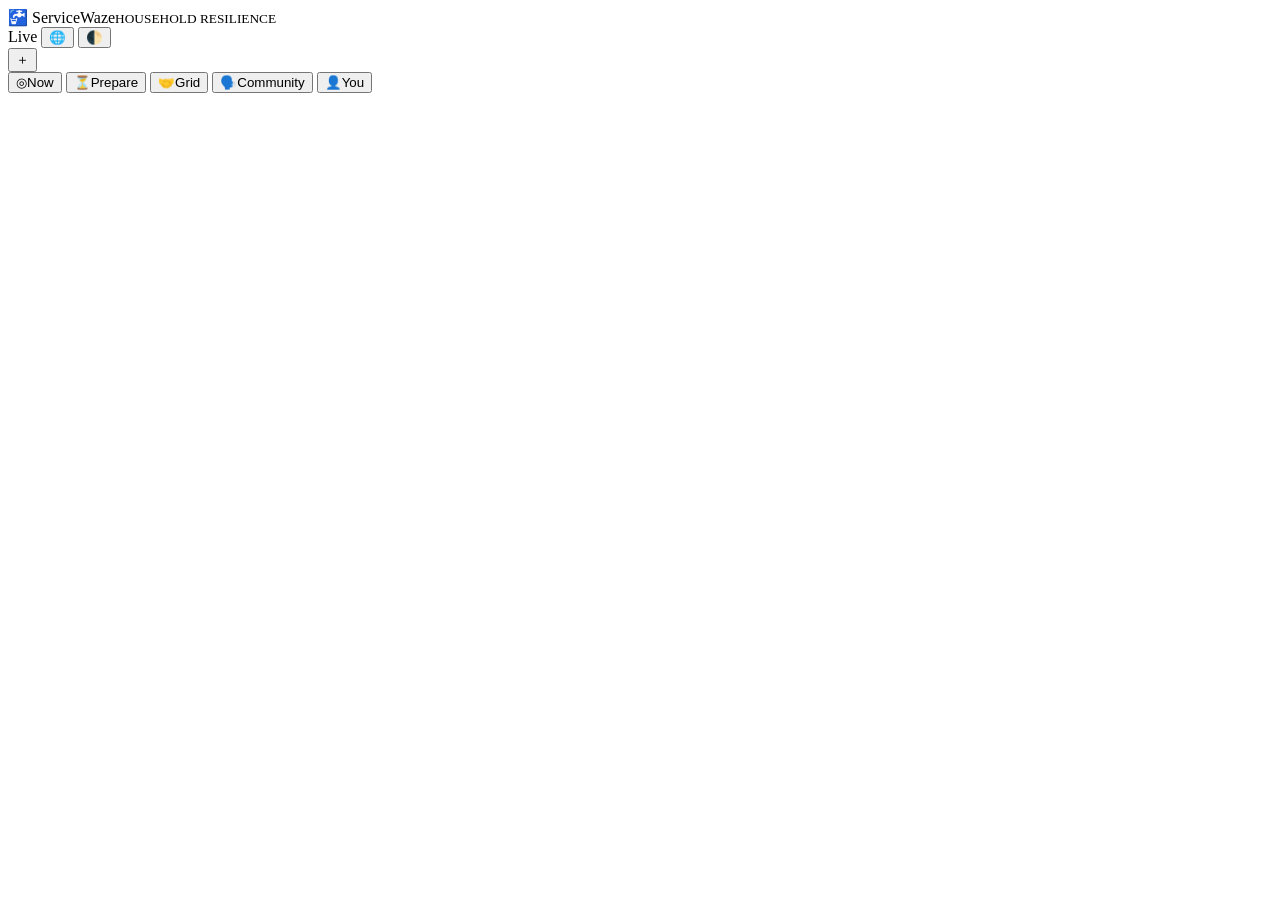
==== commit 08222bc1: "ServiceWaze v3: from status hub to household resilience network Rebuilds ServiceWaze around the mome" ====
--- a/servicewaze/templates/index.html
+++ b/servicewaze/templates/index.html
@@ -1,1315 +1,60 @@
-<!DOCTYPE html>
-<html lang="en">
+<!doctype html>
+<html lang="en" data-theme="dark">
 <head>
 <meta charset="utf-8">
-<meta name="viewport" content="width=device-width, initial-scale=1, viewport-fit=cover">
-<meta name="theme-color" content="#0d1117">
-<meta name="description" content="ServiceWaze — live status for electricity, water, weather, transport and news for your area. Free, low-data, no login.">
+<meta name="viewport" content="width=device-width, initial-scale=1, viewport-fit=cover, maximum-scale=5">
+<title>ServiceWaze — know it's coming, be ready, share what you have</title>
+<meta name="description" content="South Africa's household resilience network: predict water, power and transport disruptions, prepare in time, share with neighbours and cut household costs.">
+<meta name="theme-color" content="#080d17">
 <link rel="manifest" href="/manifest.webmanifest">
+<link rel="icon" href="/static/icons/icon-192.png">
 <link rel="apple-touch-icon" href="/static/icons/icon-180.png">
-<title>ServiceWaze — Live service status & news for your area</title>
-<style>
-  :root{--bg:#0d1117;--card:#161c26;--card2:#1c2431;--line:#2a3444;--text:#e6edf3;--muted:#9aa7b8;
-    --accent:#38bdf8;--ok:#34d399;--warn:#fbbf24;--severe:#f87171;--info:#a78bfa;--nav:#10151d;}
-  *{box-sizing:border-box;margin:0;padding:0;-webkit-tap-highlight-color:transparent;}
-  body{background:var(--bg);color:var(--text);font-family:system-ui,-apple-system,"Segoe UI",Roboto,sans-serif;line-height:1.45;}
-  .wrap{max-width:820px;margin:0 auto;padding:10px 12px 96px;}
-  /* header */
-  header{position:sticky;top:0;z-index:20;background:rgba(13,17,23,.92);backdrop-filter:blur(8px);
-    border-bottom:1px solid var(--line);padding:8px 12px;margin:-10px -12px 10px;}
-  .head{display:flex;align-items:center;gap:8px;max-width:820px;margin:0 auto;}
-  .logo{font-size:1.2rem;font-weight:800;letter-spacing:.2px;white-space:nowrap;}
-  .logo .dot{color:var(--accent);}
-  .pill{margin-left:auto;display:flex;align-items:center;gap:6px;font-size:.74rem;font-weight:700;
-    border-radius:999px;padding:4px 10px;border:1px solid var(--line);background:var(--card2);white-space:nowrap;}
-  .pill .dot{width:8px;height:8px;border-radius:50%;display:inline-block;}
-  .dot.green{background:var(--ok);} .dot.amber{background:var(--warn);} .dot.red{background:var(--severe);}
-  .dot.gray{background:#6b7280;}
-  #offlineDot{display:none;width:8px;height:8px;border-radius:50%;background:#f87171;box-shadow:0 0 6px #f87171;}
-  .langs{display:flex;gap:3px;margin-left:6px;}
-  .langs button{background:var(--card2);color:var(--muted);border:1px solid var(--line);border-radius:8px;padding:3px 7px;font-size:.68rem;cursor:pointer;}
-  .langs button.active{background:var(--accent);color:#062033;border-color:var(--accent);font-weight:800;}
-  /* areas bar */
-  .areas{display:flex;gap:8px;overflow-x:auto;padding:4px 2px 10px;scrollbar-width:none;}
-  .areas::-webkit-scrollbar{display:none;}
-  .chip{flex:0 0 auto;display:flex;align-items:center;gap:6px;background:var(--card2);border:1px solid var(--line);
-    color:var(--text);border-radius:999px;padding:7px 14px;font-size:.85rem;cursor:pointer;max-width:220px;}
-  .chip.active{background:var(--accent);color:#062033;border-color:var(--accent);font-weight:700;}
-  .chip .x{opacity:.6;font-size:.95rem;}
-  .chip.add{color:var(--accent);border-style:dashed;}
-  /* cards */
-  .card{background:var(--card);border:1px solid var(--line);border-radius:14px;padding:14px;margin-bottom:12px;}
-  .card h2{font-size:1rem;display:flex;align-items:center;gap:8px;margin-bottom:10px;}
-  .badge{display:inline-block;padding:3px 10px;border-radius:999px;font-size:.75rem;font-weight:700;white-space:nowrap;}
-  .badge.ok{background:rgba(52,211,153,.15);color:var(--ok);}
-  .badge.warn{background:rgba(251,191,36,.15);color:var(--warn);}
-  .badge.severe{background:rgba(248,113,113,.15);color:var(--severe);}
-  .badge.info{background:rgba(167,139,250,.15);color:var(--info);}
-  .badge.neutral{background:rgba(154,167,184,.15);color:var(--muted);}
-  .row{display:flex;justify-content:space-between;align-items:center;gap:8px;padding:5px 0;font-size:.88rem;}
-  .row .k{color:var(--muted);}
-  .note{color:var(--muted);font-size:.76rem;margin-top:8px;}
-  .btn{background:var(--card2);border:1px solid var(--line);color:var(--text);border-radius:10px;
-    padding:9px 14px;font-size:.85rem;cursor:pointer;font-weight:600;}
-  .btn.primary{background:var(--accent);color:#062033;border:none;font-weight:800;}
-  .btn.warn{border-color:rgba(251,191,36,.5);color:var(--warn);}
-  .btn.sm{padding:6px 10px;font-size:.78rem;}
-  .btn:active{transform:scale(.98);}
-  .hero{background:linear-gradient(160deg,#12202e,#101623);border:1px solid var(--line);border-radius:16px;
-    padding:16px;margin-bottom:12px;}
-  .hero .top{display:flex;align-items:flex-start;gap:10px;}
-  .hero .big{font-size:2.6rem;font-weight:800;line-height:1;}
-  .hero .desc{font-size:.92rem;color:var(--muted);margin-top:2px;}
-  .hero .side{margin-left:auto;text-align:right;font-size:.8rem;color:var(--muted);}
-  .hero .mini{display:flex;gap:8px;margin-top:12px;flex-wrap:wrap;}
-  .mini .m{background:var(--card2);border:1px solid var(--line);border-radius:10px;padding:6px 10px;font-size:.76rem;text-align:center;}
-  .adv{display:flex;gap:8px;margin-top:10px;flex-direction:column;}
-  .chipadv{border-radius:10px;padding:9px 11px;font-size:.8rem;display:flex;gap:8px;align-items:flex-start;}
-  .chipadv.severe{background:rgba(248,113,113,.12);border:1px solid rgba(248,113,113,.4);}
-  .chipadv.warn{background:rgba(251,191,36,.1);border:1px solid rgba(251,191,36,.35);}
-  /* reports */
-  .report{background:var(--card2);border:1px solid var(--line);border-radius:10px;padding:10px;margin-top:8px;}
-  .report .meta{display:flex;justify-content:space-between;gap:6px;font-size:.7rem;color:var(--muted);margin-bottom:4px;flex-wrap:wrap;}
-  .report .msg{font-size:.85rem;}
-  .repkind{font-weight:700;}
-  .repkind.no_water{color:var(--severe);}.repkind.low_pressure{color:var(--warn);}.repkind.leak{color:var(--warn);}
-  .repkind.restored{color:var(--ok);}.repkind.power_out{color:var(--warn);}.repkind.route{color:var(--info);}
-  /* links */
-  .links a{color:var(--accent);display:flex;align-items:center;gap:6px;padding:6px 0;font-size:.86rem;text-decoration:none;border-bottom:1px solid rgba(42,52,68,.5);}
-  .links a:last-child{border-bottom:none;}
-  .links a small{color:var(--muted);display:block;font-size:.72rem;}
-  /* news */
-  .filterbar{display:flex;gap:6px;overflow-x:auto;padding:2px 0 10px;scrollbar-width:none;}
-  .filterbar::-webkit-scrollbar{display:none;}
-  .fchip{flex:0 0 auto;background:var(--card2);border:1px solid var(--line);color:var(--muted);border-radius:999px;
-    padding:6px 12px;font-size:.78rem;cursor:pointer;font-weight:600;}
-  .fchip.active{background:var(--accent);color:#062033;border-color:var(--accent);}
-  .news{background:var(--card);border:1px solid var(--line);border-radius:12px;padding:12px;margin-bottom:10px;}
-  .news .top{display:flex;align-items:center;gap:6px;flex-wrap:wrap;margin-bottom:6px;}
-  .news h3{font-size:.95rem;margin-bottom:6px;}
-  .news a{color:var(--text);text-decoration:none;}
-  .news p{color:var(--muted);font-size:.8rem;}
-  .src{font-size:.7rem;color:var(--muted);}
-  .areaTag{font-size:.66rem;background:rgba(56,189,248,.15);color:var(--accent);border-radius:6px;padding:2px 6px;}
-  /* tabs */
-  .nav{position:fixed;bottom:0;left:0;right:0;z-index:30;background:var(--nav);border-top:1px solid var(--line);
-    display:flex;max-width:820px;margin:0 auto;}
-  .nav button{flex:1;background:none;border:none;color:var(--muted);padding:10px 4px 12px;font-size:.68rem;cursor:pointer;font-weight:700;}
-  .nav button .ic{font-size:1.3rem;display:block;margin-bottom:2px;}
-  .nav button.active{color:var(--accent);}
-  .fab{position:fixed;right:18px;bottom:78px;z-index:31;width:58px;height:58px;border-radius:50%;border:none;
-    background:var(--accent);color:#062033;font-size:1.9rem;font-weight:800;box-shadow:0 6px 18px rgba(56,189,248,.35);cursor:pointer;}
-  .fab:active{transform:scale(.94);}
-  /* modal */
-  .overlay{position:fixed;inset:0;background:rgba(0,0,0,.65);display:none;align-items:flex-end;justify-content:center;z-index:50;}
-  .overlay.open{display:flex;}
-  .sheet{background:var(--card);border:1px solid var(--line);border-radius:16px 16px 0 0;width:100%;max-width:820px;padding:18px 16px 28px;max-height:88vh;overflow:auto;}
-  .sheet h3{margin-bottom:10px;}
-  .kinds{display:flex;flex-wrap:wrap;gap:6px;margin:8px 0;}
-  .kinds button{border:1px solid var(--line);background:var(--card2);color:var(--text);border-radius:999px;padding:8px 13px;font-size:.8rem;cursor:pointer;}
-  .kinds button.active{border-color:var(--accent);color:var(--accent);}
-  .sheet input,.sheet textarea,.sheet select{width:100%;background:var(--card2);border:1px solid var(--line);color:var(--text);
-    border-radius:10px;padding:11px 12px;font-size:.95rem;margin:6px 0;font-family:inherit;}
-  .sheet .actions{display:flex;gap:8px;margin-top:12px;}
-  .sheet .actions button{flex:1;padding:13px;border-radius:10px;font-size:.95rem;font-weight:800;cursor:pointer;}
-  #go{background:var(--accent);color:#062033;border:none;}
-  #cancel{background:var(--card2);color:var(--text);border:1px solid var(--line);}
-  .toast{position:fixed;bottom:90px;left:50%;transform:translateX(-50%);background:#111827;color:var(--text);
-    border:1px solid var(--line);padding:11px 18px;border-radius:12px;font-size:.85rem;display:none;z-index:60;
-    max-width:90vw;text-align:center;box-shadow:0 8px 24px rgba(0,0,0,.4);}
-  .loading{color:var(--muted);text-align:center;padding:50px 20px;}
-  .switch{display:flex;justify-content:space-between;align-items:center;padding:9px 0;border-bottom:1px solid rgba(42,52,68,.5);font-size:.88rem;}
-  .switch:last-child{border-bottom:none;}
-  .switch input{width:44px;height:24px;appearance:none;background:var(--card2);border:1px solid var(--line);border-radius:999px;position:relative;cursor:pointer;transition:.2s;}
-  .switch input:checked{background:var(--accent);border-color:var(--accent);}
-  .switch input:before{content:"";position:absolute;top:2px;left:2px;width:18px;height:18px;border-radius:50%;background:#fff;transition:.2s;}
-  .switch input:checked:before{left:22px;}
-  .listrow{display:flex;align-items:center;gap:10px;padding:10px 0;border-bottom:1px solid rgba(42,52,68,.5);}
-  .listrow:last-child{border-bottom:none;}
-  .listrow .grow{flex:1;min-width:0;}
-  .empty{color:var(--muted);font-size:.85rem;text-align:center;padding:24px 10px;}
-  .footer{color:var(--muted);font-size:.72rem;margin-top:16px;border-top:1px solid var(--line);padding-top:12px;}
-  .footer a{color:var(--accent);}
-  .sr{position:absolute;width:1px;height:1px;overflow:hidden;clip:rect(0 0 0 0);}
-  .section{display:none;} .section.active{display:block;}
-  .checklist{background:var(--card2);border:1px solid var(--line);border-radius:10px;margin-top:8px;padding:10px 12px;}
-  .checklist ol{padding-left:18px;font-size:.83rem;color:var(--muted);}
-  .checklist li{margin:5px 0;}
-  .checklist summary{font-weight:700;font-size:.87rem;cursor:pointer;color:var(--text);}
-  .searchrow{display:flex;gap:8px;margin-bottom:10px;}
-  .searchrow input{flex:1;background:var(--card);border:1px solid var(--line);color:var(--text);border-radius:10px;padding:11px 13px;font-size:.95rem;}
-  .searchrow input:focus{outline:2px solid var(--accent);}
-  .suggest{list-style:none;background:var(--card);border:1px solid var(--line);border-radius:10px;margin:4px 0 10px;max-height:230px;overflow:auto;}
-  .suggest li{padding:11px 14px;border-bottom:1px solid var(--line);cursor:pointer;font-size:.88rem;}
-  .suggest li:last-child{border-bottom:none;}
-  .suggest li small{color:var(--muted);display:block;}
-  .aqi{display:inline-flex;align-items:center;gap:5px;}
-  .hint{font-size:.74rem;color:var(--muted);margin-top:4px;}
-  .qbar{display:flex;gap:6px;overflow-x:auto;padding:2px 0 10px;scrollbar-width:none;}
-  .qbar::-webkit-scrollbar{display:none;}
-  .qchip{flex:0 0 auto;display:flex;align-items:center;gap:6px;background:var(--card2);border:1px solid var(--line);
-    color:var(--text);border-radius:999px;padding:8px 12px;font-size:.8rem;cursor:pointer;font-weight:600;}
-  .qchip .qdot{width:9px;height:9px;border-radius:50%;display:inline-block;flex:0 0 auto;}
-  .qdot.ok{background:var(--ok);} .qdot.amber{background:var(--warn);} .qdot.red{background:var(--severe);} .qdot.gray{background:#6b7280;}
-  .countdown{display:flex;align-items:center;gap:8px;background:rgba(251,191,36,.1);border:1px solid rgba(251,191,36,.4);
-    border-radius:10px;padding:8px 10px;margin-top:8px;font-size:.83rem;}
-  .countdown .big{font-weight:800;color:var(--warn);}
-  .photo{max-width:100%;border-radius:8px;margin-top:6px;border:1px solid var(--line);}
-</style>
+<meta name="apple-mobile-web-app-capable" content="yes">
+<meta name="apple-mobile-web-app-status-bar-style" content="black-translucent">
+<meta name="mobile-web-app-capable" content="yes">
+<link rel="stylesheet" href="/static/css/app.css?v=3.0.0">
 </head>
 <body>
-<a class="sr" href="#main">Skip to content</a>
-<header>
-  <div class="head">
-    <div class="logo" style="display:flex;align-items:center;gap:8px"><img src="/static/icons/icon-192.png" alt="ServiceWaze" style="width:28px;height:28px;border-radius:8px;flex:0 0 auto">Service<span class="dot">Waze</span></div>
-    <span id="offlineDot" title="Offline — showing last data"></span>
-    <span class="pill" id="npill"><span class="dot gray" id="ndot"></span><span id="nlabel">…</span></span>
-    <div class="langs">
-      <button data-lang="en" class="active">EN</button><button data-lang="zu">ZU</button>
-      <button data-lang="xh">XH</button><button data-lang="st">ST</button>
+<div class="splash" id="splash"><div class="l">🚰</div></div>
+
+<div id="app">
+  <header>
+    <div class="hrow">
+      <div class="brand">
+        <span class="dot">🚰</span>
+        <span>ServiceWaze<small>HOUSEHOLD RESILIENCE</small></span>
+      </div>
+      <span class="spacer"></span>
+      <span class="pill live" id="livePill"><span class="dot pulse"></span><span>Live</span></span>
+      <button class="iconbtn" id="langBtn" title="Language" aria-label="Language">🌐</button>
+      <button class="iconbtn" id="themeBtnTop" title="Theme" aria-label="Theme">🌓</button>
     </div>
-  </div>
-</header>
+    <div class="areas" id="areasBar"></div>
+  </header>
 
-<div class="wrap">
-  <!-- AREA CHIPS -->
-  <div class="areas" id="areasBar"></div>
+  <main>
+    <section id="sec-now" class="section on"></section>
+    <section id="sec-prepare" class="section"></section>
+    <section id="sec-grid" class="section"></section>
+    <section id="sec-community" class="section"></section>
+    <section id="sec-you" class="section"></section>
+  </main>
 
-  <!-- SEARCH MODAL TRIGGER (hidden input used by add-area modal) -->
-  <div id="main">
-    <section id="sec-home" class="section active"></section>
-    <section id="sec-services" class="section"></section>
-    <section id="sec-transport" class="section"></section>
-    <section id="sec-news" class="section"></section>
-    <section id="sec-alerts" class="section"></section>
-    <section id="sec-more" class="section"></section>
-  </div>
+  <button class="fab" id="fab" aria-label="Report an issue">＋</button>
 
-  <div class="footer">
-    <p data-i18n="foot1">ServiceWaze pulls live data from Eskom, Open-Meteo (weather & air quality), Google News SA, The Citizen, BusinessTech and Mastodon — merged into one feed. Community reports are user-verified. Always confirm critical information with official channels (links provided). No login needed; your areas and settings stay on your phone.</p>
-    <p style="margin-top:6px"><a href="/api/status?q=Soweto">JSON API</a> · <a href="/docs">API docs</a> · <a href="https://www.johannesburgwater.co.za">Joburg Water</a> · <a href="https://www.randwater.co.za">Rand Water</a> · <a href="https://www.weathersa.co.za">SAWS</a></p>
-  </div>
+  <nav id="nav" aria-label="Main navigation">
+    <button data-tab="now" class="on"><span class="ni">◎</span>Now</button>
+    <button data-tab="prepare"><span class="ni">⏳</span>Prepare</button>
+    <button data-tab="grid"><span class="ni">🤝</span>Grid</button>
+    <button data-tab="community"><span class="ni">🗣️</span>Community</button>
+    <button data-tab="you"><span class="ni">👤</span>You</button>
+  </nav>
 </div>
 
-<!-- bottom nav -->
-<nav class="nav" id="nav" aria-label="Main navigation">
-  <button data-tab="home" class="active"><span class="ic">🏠</span><span data-i18n="tHome">Home</span></button>
-  <button data-tab="services"><span class="ic">🧰</span><span data-i18n="tSvc">Services</span></button>
-  <button data-tab="transport"><span class="ic">🚌</span><span data-i18n="tTr">Transport</span></button>
-  <button data-tab="news"><span class="ic">📰</span><span data-i18n="tNews">News</span></button>
-  <button data-tab="alerts"><span class="ic">🔔</span><span data-i18n="tAlerts">Alerts</span></button>
-  <button data-tab="more"><span class="ic">⚙️</span><span data-i18n="tMore">More</span></button>
-</nav>
-<button class="fab" id="fab" title="Report an issue" aria-label="Report an issue">＋</button>
-
-<!-- REPORT MODAL -->
-<div class="overlay" id="overlay">
-  <div class="sheet">
-    <h3 data-i18n="repT">Report something we missed</h3>
-    <input id="rArea" placeholder="Area / suburb" data-i18n="repArea">
-    <div class="kinds" id="kinds"></div>
-    <input id="rMsg" placeholder="What's happening? e.g. no water since 6am" data-i18n="repMsg">
-    <input id="rName" placeholder="Your name (optional)" data-i18n="repName">
-    <label class="hint" data-i18n="photoHint">📷 Add a photo (optional, under 300KB)</label>
-    <input type="file" id="rPhoto" accept="image/*" style="display:none">
-    <div style="display:flex;gap:8px;margin-top:6px">
-      <button class="btn sm" id="photoBtn" data-i18n="attach">Attach photo</button>
-      <button class="btn sm" id="voiceBtn">🎙️ <span data-i18n="voice">Add voice note</span></button>
-    </div>
-    <div class="hint" id="voiceHint" data-i18n="voiceHint">Record up to 15 seconds in your own language</div>
-    <div class="actions">
-      <button id="cancel" data-i18n="cancel">Cancel</button>
-      <button id="go" data-i18n="send">Send report</button>
-    </div>
-  </div>
-</div>
-
-<!-- ADD AREA MODAL -->
-<div class="overlay" id="addOverlay">
-  <div class="sheet">
-    <h3 data-i18n="addArea">Add a location to watch</h3>
-    <div class="searchrow">
-      <input id="addQ" placeholder="Search suburb / town…" data-i18n="ph">
-      <button class="btn" id="addGeo">📍</button>
-    </div>
-    <ul class="suggest" id="addSuggest"></ul>
-    <div class="actions">
-      <button id="addCancel" data-i18n="cancel">Cancel</button>
-    </div>
-  </div>
-</div>
-
+<div class="overlay" id="overlay"><div class="sheet" id="sheet"></div></div>
 <div class="toast" id="toast"></div>
 
-<!-- auth modal -->
-<div class="overlay" id="authOverlay">
-  <div class="sheet">
-    <h3>🔐 ${t("loginT")}</h3>
-    <div class="hint" style="margin-bottom:8px">${t("authNote")}</div>
-    <input id="authU" placeholder="${t("loginU")}" autocomplete="username">
-    <input id="authP" type="password" placeholder="${t("loginP")}" autocomplete="current-password">
-    <div class="actions">
-      <button id="authCancel" style="background:var(--card2);color:var(--text);border:1px solid var(--line)">${t("cancel")}</button>
-      <button id="authLogin" style="background:var(--accent);color:#062033;border:none">${t("loginBtn")}</button>
-      <button id="authReg" style="background:var(--card2);color:var(--text);border:1px solid var(--line)">${t("regBtn")}</button>
-    </div>
-  </div>
-</div>
-
-<!-- first-run intro -->
-<div class="overlay" id="introOverlay">
-  <div class="sheet">
-    <h3 data-i18n="introT">Welcome to ServiceWaze 👋</h3>
-    <div class="hint" style="margin-bottom:12px;line-height:1.7">
-      <span data-i18n="intro1">1. Pick a location — your GPS or any suburb chip</span><br>
-      <span data-i18n="intro2">2. See live electricity, water, weather &amp; transport for it</span><br>
-      <span data-i18n="intro3">3. Report what the app missed — and get alerts on WhatsApp</span>
-    </div>
-    <button class="btn primary" id="introGo" style="width:100%">${t("gotIt")}</button>
-  </div>
-</div>
-
-<script>
-/* ================= BOOT / STATIC MODE ================= */
-const STATIC = {{ "true" if static_mode else "false" }};
-const BOOT = {{ boot|tojson if boot else "{}" }};
-
-/* ================= I18N ================= */
-const I18N={
- en:{tHome:"Home",tSvc:"Services",tNews:"News",tAlerts:"Alerts",tMore:"More",noLs:"No load-shedding",
-  stage:"Stage",unknown:"Unknown",repT:"Report something we missed",repArea:"Area / suburb",
-  repMsg:"What's happening? e.g. no water since 6am",repName:"Your name (optional)",cancel:"Cancel",
-  send:"Send report",sent:"Report sent — thank you!",needArea:"Please enter the area name.",
-  err:"Something went wrong — try again.",addArea:"Add a location to watch",ph:"Search suburb / town…",
-  useLoc:"Finding your location…",upd:"Updated",attach:"Attach photo",photoHint:"📷 Add a photo (optional, under 300KB)",
-  confirm:"Confirm",liveOnly:"Available in live mode (run the app)",saved:"Saved!",removed:"Removed",
-  nothing:"Nothing here yet",refresh:"Refresh",areas:"My areas",addBtn:"Add location",
-  current:"Now",feels:"Feels",hum:"Humidity",wind:"Wind",gust:"Gust",air:"Air quality",good:"Good",
-  moderate:"Moderate",unhealthy:"Unhealthy",danger:"Danger",elec:"Electricity",water:"Water",
-  weather:"Weather",transport:"Transport",community:"Community reports",official:"Official channels",
-  context:"Context",notices:"Notices",links:"Links",report:"Report an issue",miss:"Missing something? Report it",
-  checklists:"Know what to do",emergency:"Emergency & safety",newsFeed:"News & updates",allNews:"All",
-  socialOnly:"Social",newsOnly:"News",areaAll:"All areas",cats:"Categories",srcStatus:"Data sources",
-  lastUpd:"Last updated",install:"Install app",installed:"App installed ✓",about:"About",clear:"Clear local data",
-  cleared:"Local data cleared",streak:"day streak",notifPerm:"Enable notifications",notifOn:"Notifications ON",
-  notifOff:"Notifications OFF",nEskom:"Alert me: load-shedding stage 2 or higher",nWx:"Alert me: severe weather advisories",
-  nRep:"Alert me: new community reports in my areas",nNews:"Alert me: news for my areas",waTitle:"WhatsApp alerts",
-  waDesc:"Get a ready-made summary you can send to your own WhatsApp (works without any account):",
-  waBtn:"Send to WhatsApp",waDigest:"Morning digest",hist:"Notification history",histEmpty:"No notifications yet",
-  noLogin:"No login needed — everything is stored on your phone.",demo:"Preview mode: full interactivity works when you run the app locally.",
-  restored:"Water restored",noWater:"No water",lowPress:"Low pressure",leak:"Leak / burst",powerOut:"Power out",route:"Route / transport",other:"Other",
-  noAdv:"No severe weather alerts for this area right now",schedule:"Load-shedding schedule",pushCard:"Push alerts (work even when the app is closed)",pushBtn:"Enable push alerts",pushOn:"Push ON — alerts reach you even when the app is closed",pushOff:"Push OFF",pushTest:"Send a test push",pushSent:"Test push sent ✓",pushErr:"Push not available on this device",waNum:"Your WhatsApp number (e.g. 27821234567)",waOptBtn:"Get alerts on WhatsApp",waTestBtn:"Send test message",waHint:"Real sending needs a provider token; without one, messages are recorded (dry-run).",waSaved:"WhatsApp alerts saved ✓",waSent:"Test message sent",allGood:"All good",needAtt:"Needs attention",issue:"issue",issues:"issues",nextLs:"Next load-shedding",startsIn:"starts in",headsUp:"heads-up! 55 min warning",min:"min",hrs:"hrs",schHint:"Per-area schedule needs a free ESP API token on the server",noSched:"No schedule — showing national status",tTr:"Transport",trNoLocal:"No government transport found right in",trAsk:"Want to see government transport for nearby areas?",trSvc:"Government transport in",trSite:"Official site",trLive:"Live status — news & community",trClear:"No disruptions reported",trAlert:"Disruption reported",trNoFeed:"No live feed",trLocal:"serves this area",trReport:"Report a transport issue",trCommunity:"Community route reports",trOfficial:"Timetables & live departures are on each operator's official app/site. Always verify before travelling.",trMyArea:"My area",trAllAreas:"All areas",areaFollow:"Alerts follow the selected area chip.",radar:"Rain radar",radarUpd:"Last frame",radarOpen:"Open live radar",noRadar:"Radar available in live mode",listen:"Read alerts aloud",sun:"Sunrise",sunset:"Sunset",dl:"Download area data (JSON)",gpsName:"Detected area",officialNotice:"Official notices",introT:"Welcome to ServiceWaze 👋",chat:"Community chat",chatQ:"Is it just me? Ask your neighbours",chatPlace:"Ask your neighbours — e.g. is the water out for everyone?",chatSend:"Send",chatEmpty:"No messages yet — start the conversation",chatReport:"🚩 Report",chatNote:"Messages are public to your area. Be kind. 3+ flags hide a message. No login needed.",chatOff:"Community chat works in live mode",intro1:"1. Pick a location — your GPS or any suburb chip",intro2:"2. See live electricity, water, weather & transport for it",intro3:"3. Report what the app missed — and get alerts on WhatsApp",gotIt:"Got it",qReport:"Report",qWa:"WhatsApp",qShare:"Share",loginT:"Log in to write in the chat",loginU:"Username",loginP:"Password",loginBtn:"Log in",regBtn:"Create account",loginToWrite:"Log in to join the chat",loggedAs:"Signed in as",logout:"Log out",authErr:"Wrong username or password",regErr:"Could not create account",authOK:"Welcome",authNote:"Read-only browsing is free — log in only to write in the community chat.",
-  voice:"🎙️ Add voice note",voiceHint:"Record up to 15 seconds in your own language",recStart:"⏺️ Recording… tap to stop",
-  recDone:"Voice note attached ✓",share:"Share",latest:"Latest in",banner:"Active alerts",
-  timeline:"Merged timeline",liveMode:"Full interactivity works when you run the app locally (reporting, confirms, voice notes, live refresh)."},
- zu:{tHome:"Ikhaya",tSvc:"Izinsiza",tNews:"Izindaba",tAlerts:"Izaziso",tMore:"Okunye",noLs:"Akukho ukunqanyulwa",
-  stage:"Isigaba",unknown:"Akwaziwa",repT:"Bika into esiyishiyile",repArea:"Indawo",repMsg:"Kwenzakalani? Isb. akukho manzi",
-  repName:"Igama (ngokuzithandela)",cancel:"Yeka",send:"Thumela",sent:"Kuthunyelwe — ngiyabonga!",needArea:"Faka igama lendawo.",
-  err:"Kukhona okungahambanga — zama futhi.",addArea:"Engeza indawo",ph:"Sesha indawo…",useLoc:"Kutholwa indawo…",
-  upd:"Kubuyekezwe",attach:"Faka isithombe",photoHint:"📷 Isithombe (okukhethwayo)",confirm:"Qinisekisa",
-  liveOnly:"Kusebenza kuphela kumodi ebukhoma",saved:"Kugciniwe!",removed:"Kususiwe",nothing:"Akukho okwamanje",
-  refresh:"Vuselela",areas:"Izindawo zami",addBtn:"Engeza indawo",current:"Manje",feels:"Kuzwakala",hum:"Umswakama",
-  wind:"Umoya",gust:"Umlo",air:"Ikhwalithi yomoya",elec:"Ugesi",water:"Amanzi",weather:"Isimo sezulu",
-  transport:"Ezokuthutha",community:"Imibiko yomphakathi",official:"Imithombo esemthethweni",context:"Umongo",
-  notices:"Izaziso",links:"Izixhumanisi",report:"Bika inkinga",miss:"Kukhona okungakhonjisiwe? Bika",
-  checklists:"Ukwazi okumele ukwenze",emergency:"Usizo oluphuthumayo",newsFeed:"Izindaba",allNews:"Konke",
-  srcStatus:"Imithombo yedatha",lastUpd:"Kugcine ukubuyekezwa",install:"Faka uhlelo",installed:"Kufakiwe ✓",
-  about:"Mayelana",clear:"Sula idatha",cleared:"Idatha isuliwe",streak:"izinsuku zilandelana",
-  notifPerm:"Vula izaziso",notifOn:"Izaziso ZIVULIWE",notifOff:"Izaziso ZIVALIWE",
-  nEskom:"Ngazise: ukunqanyulwa isigaba 2 noma ngaphezulu",nWx:"Ngazise: isimo sezulu esibi",
-  nRep:"Ngazise: imibiko emisha endaweni yami",nNews:"Ngazise: izindaba zendawo yami",
-  waTitle:"Izaziso ze-WhatsApp",waDesc:"Thola isifinyezo osithumela ku-WhatsApp yakho:",
-  waBtn:"Thumela ku-WhatsApp",waDigest:"Isifinyezo sasekuseni",hist:"Umlando wezaziso",
-  histEmpty:"Azikho izaziso okwamanje",noLogin:"Akukho ukungena ngemfihlo — konke kugcinwa efonini yakho.",
-  restored:"Amanzi abuyile",noWater:"Akukho manzi",lowPress:"Ingcindezi ephansi",leak:"Ukuvuza",powerOut:"Ugesi unqanyuliwe",route:"Ezokuthutha",other:"Okunye",
-  noAdv:"Azikho izexwayiso zezulu ezinzima okwamanje",schedule:"Uhlelo lokunqanyulwa kukagesi",nextLs:"Ukunqanyulwa okulandelayo",startsIn:"kuqala",headsUp:"isaziso! imizuzu engu-55",min:"imiz",hrs:"amah",schHint:"Uhlelo lendawo ludinga ithokheni ye-ESP API",noSched:"Akukho uhlelo — isimo sikazwelonke",socialOnly:"Umphakathi",newsOnly:"Izindaba",areaAll:"Zonke izindawo",
-  voice:"🎙️ Engeza inothi lezwi",voiceHint:"Rekhoda imizuzwana engu-15 ngolimi lwakho",recStart:"⏺️ Kuyarekhowuda… thepha ukuyeka",
-  recDone:"Inothi lezwi linanyathiselwe ✓",share:"Yabelana",latest:"Okwakamuva e",banner:"Izaziso ezisebenzayo",
-  timeline:"Umugqa wesikhathi ohlanganisiwe",},
- xh:{tHome:"Ikhaya",tSvc:"Iinkonzo",tNews:"Iindaba",tAlerts:"Izaziso",tMore:"Okunye",noLs:"Akukho kucinywa",
-  stage:"Inqanaba",unknown:"Ayaziwa",repT:"Xela into esiyishiyileyo",repArea:"Indawo",repMsg:"Kwenzeka ntoni?",
-  repName:"Igama (ngokuzithandela)",cancel:"Rhoxisa",send:"Thumela",sent:"Ithunyelwe — enkosi!",needArea:"Faka igama lendawo.",
-  err:"Kukho into engahambanga — zama kwakhona.",addArea:"Yongeza indawo",ph:"Khangela indawo…",useLoc:"Kufunyanwa indawo…",
-  upd:"Ihlaziywe",attach:"Faka ifoto",photoHint:"📷 Ifoto (okukhethwayo)",confirm:"Qinisekisa",
-  liveOnly:"Isebenza kuphela kwimodi ephilayo",saved:"Igonjiwe!",removed:"Isusiwe",nothing:"Akukho okwangoku",
-  refresh:"Hlaziya",areas:"Iindawo zam",addBtn:"Yongeza indawo",current:"Ngoku",feels:"Kuvakala",hum:"Ukufuma",
-  wind:"Umoya",gust:"Uqhwithela",air:"Umgangatho womoya",elec:"Umbane",water:"Amanzi",weather:"Imozulu",
-  transport:"Ezothutho",community:"Iingxelo zoluntu",official:"Amajelo asemthethweni",context:"Umxholo",
-  notices:"Izaziso",links:"Amakhonkco",report:"Xela ingxaki",miss:"Kukho into engekho? Xela",
-  checklists:"Yazi into omele uyenze",emergency:"Uncedo oluphuthumayo",newsFeed:"Iindaba",allNews:"Zonke",
-  srcStatus:"Imithombo yedatha",lastUpd:"Igqibele ukuhlaziywa",install:"Faka usetyenziso",installed:"Ifakiwe ✓",
-  about:"Malunga",clear:"Cima idatha",cleared:"Idatha icinyiwe",streak:"iintsuku ezilandelelanayo",
-  notifPerm:"Vula izaziso",notifOn:"Izaziso ZIVULIWE",notifOff:"Izaziso ZIVALIWE",
-  nEskom:"Ndazise: ukucinywa kwenqanaba 2 okanye ngaphezulu",nWx:"Ndazise: imozulu enobungozi",
-  nRep:"Ndazise: iingxelo ezintsha kwindawo yam",nNews:"Ndazise: iindaba zendawo yam",
-  waTitle:"Izaziso ze-WhatsApp",waDesc:"Fumana isishwankathelo osithumela kwi-WhatsApp yakho:",
-  waBtn:"Thumela kwi-WhatsApp",waDigest:"Isishwankathelo sasekuseni",hist:"Imbali yezaziso",
-  histEmpty:"Akukho zizaziso okwangoku",noLogin:"Akukho ukungena — konke kugcinwa kwifowuni yakho.",
-  restored:"Amanzi abuyile",noWater:"Akukho manzi",lowPress:"Uxinzelelo oluphantsi",leak:"Ukuvuza",powerOut:"Umbane ucinyiwe",route:"Ezothutho",other:"Okunye",
-  noAdv:"Akukho zilumkiso zemo zulu ezinzima okwangoku",schedule:"Ishedyuli yokucinywa kombane",nextLs:"Ukucinywa okulandelayo",startsIn:"iqala ngo",headsUp:"isilumkiso! imizuzu engama-55",min:"miz",hrs:"iih",schHint:"Ishedyuli yendawo ifuna ithokheni ye-ESP API",noSched:"Akukho shedyuli — isimo sikazwelonke",socialOnly:"Uluntu",newsOnly:"Iindaba",areaAll:"Zonke iindawo",},
- st:{tHome:"Lapha",tSvc:"Litšebeletso",tNews:"Litia",tAlerts:"Litsebiso",tMore:"Tse ling",noLs:"Ha ho khaoloa",
-  stage:"Mokhahlelo",unknown:"Ha ho tsejoe",repT:"Tlaleha ntho eo re e hlolositseng",repArea:"Sebaka",
-  repMsg:"Ho etsahalang?",repName:"Lebitso (ka boithatelo)",cancel:"Hlakola",send:"Romela",sent:"E rometsoe — kea leboha!",
-  needArea:"Ka kopo kenya lebitso la sebaka.",err:"Ho na le phoso — leka hape.",addArea:"Kenya sebaka",ph:"Batla sebaka…",
-  useLoc:"Ho batloa sebaka…",upd:"E ntlafalitsoe",attach:"Kenya foto",photoHint:"📷 Foto (ka boithatelo)",
-  confirm:"Netefatsa",liveOnly:"E sebetsa feela ka mokhoa o phelang",saved:"E bolokiloe!",removed:"E tlositsoe",
-  nothing:"Ha ho letho hona joale",refresh:"Ntlafatsa",areas:"Libaka tsa ka",addBtn:"Kenya sebaka",
-  current:"Hona joale",feels:"Ho utloahala",hum:"Mongobo",wind:"Moea",gust:"Meea e matla",air:"Boleng ba moea",
-  elec:"Motlakase",water:"Metsi",weather:"Boemo ba leholimo",transport:"Lipalangoang",community:"Litlaleho tsa sechaba",
-  official:"Lits'ebeletso tsa semmuso",context:"Moelelo",notices:"Litsebiso",links:"Lihokelo",report:"Tlaleha bothata",
-  miss:"Ho na le ntho e sieo? Tlaleha",checklists:"Tseba seo u lokelang ho se etsa",emergency:"Thuso ea tšohanyetso",
-  newsFeed:"Litia",allNews:"Tsohle",srcStatus:"Mehloli ea data",lastUpd:"E qetelletse ho ntlafatsoa",
-  install:"Kenya sesebelisoa",installed:"E kenyelelitsoe ✓",about:"Ka",clear:"Hlakola data",
-  cleared:"Data e hlakotsoe",streak:"matsatsi a latellanang",notifPerm:"Bula litsebiso",
-  notifOn:"Litsebiso LI BULETSOE",notifOff:"Litsebiso LI KOALETSOE",
-  nEskom:"Ntsebise: khaolo ea mokhahlelo oa 2 kapa ho feta",nWx:"Ntsebise: boemo ba leholimo bo kotsi",
-  nRep:"Ntsebise: litlaleho tse ncha libakeng tsa ka",nNews:"Ntsebise: litia tsa sebaka sa ka",
-  waTitle:"Litsebiso tsa WhatsApp",waDesc:"Fumana kakaretso eo u ka e romellang ho WhatsApp ea hao:",
-  waBtn:"Romella ho WhatsApp",waDigest:"Kakaretso ea hoseng",hist:"Nalane ea litsebiso",
-  histEmpty:"Ha ho litsebiso hona joale",noLogin:"Ha ho hlokahale ho kena — tsohle li bolokiloe fonong ea hao.",
-  restored:"Metsi a khutlile",noWater:"Ha ho metsi",lowPress:"Khatello e tlase",leak:"Ho lutla",powerOut:"Motlakase o khaoloa",route:"Lipalangoang",other:"Ho hong",
-  noAdv:"Ha ho litemoso tsa boemo ba leholimo bo kotsi hajoale",schedule:"Lenchane ea khaolo ea motlakase",nextLs:"Khaolo e latelang",startsIn:"e qalang ka",headsUp:"temoso! metsotso e 55",min:"mets",hrs:"lih",schHint:"Lenchane ea sebaka e hloka token ea ESP API",noSched:"Ha ho lenchane — boemo ba naha",socialOnly:"Sechaba",newsOnly:"Litia",areaAll:"Libaka tsohle",}};
-let LANG=localStorage.getItem("sw_lang")||"en";
-const t=k=>(I18N[LANG]&&I18N[LANG][k])||I18N.en[k]||k;
-function applyI18n(){document.querySelectorAll("[data-i18n]").forEach(el=>{const k=el.getAttribute("data-i18n");if(t(k)!==k)el.textContent=t(k);});}
-
-/* ================= STATE ================= */
-const LS_AREAS="sw_areas", LS_SET="sw_settings", LS_HIST="sw_history", LS_SEEN="sw_seen", LS_STREAK="sw_streak";
-let areas=[]; let activeIdx=0; let statusCache={}; let feedItems=[]; let svcData={air:{},services:{},checklists:{}};
-const settings=Object.assign({nEskom:true,nWx:true,nRep:true,nNews:false}, JSON.parse(localStorage.getItem(LS_SET)||"{}"));
-function saveAreas(){localStorage.setItem(LS_AREAS,JSON.stringify(areas));}
-function saveSet(){localStorage.setItem(LS_SET,JSON.stringify(settings));}
-function hist(){return JSON.parse(localStorage.getItem(LS_HIST)||"[]");}
-function pushHist(x){let h=hist();h.unshift(x);h=h.slice(0,50);localStorage.setItem(LS_HIST,JSON.stringify(h));}
-function seenKey(a,k){return "sw:"+a+":"+k;}
-function esc(s){const d=document.createElement("div");d.textContent=s==null?"":String(s);return d.innerHTML;}
-function toast(m){const el=document.getElementById("toast");el.textContent=m;el.style.display="block";clearTimeout(el._t);el._t=setTimeout(()=>el.style.display="none",3200);}
-function timeAgo(iso){if(!iso)return"";const d=new Date(iso);const s=(Date.now()-d.getTime())/1000;
-  if(s<60)return"now";if(s<3600)return Math.floor(s/60)+"m";if(s<86400)return Math.floor(s/3600)+"h";
-  return Math.floor(s/86400)+"d";}
-async function jget(u){const r=await fetch(u);if(!r.ok)throw new Error(r.status);return r.json();}
-function live(){if(!STATIC)return true;toast(t("liveOnly"));return false;}
-
-/* ================= AREAS ================= */
-function initAreas(){
-  try{areas=JSON.parse(localStorage.getItem(LS_AREAS)||"[]");}catch(e){areas=[];}
-  const firstRun=!areas.length;
-  if(!areas.length)areas=[{name:"Soweto",lat:-26.26781,lon:27.85849}];
-  if(!areas.find(a=>a.name==="Johannesburg"))areas.push({name:"Johannesburg",lat:-26.2041,lon:28.0473});
-  activeIdx=0;saveAreas();
-  if(firstRun&&navigator.geolocation){
-    navigator.geolocation.getCurrentPosition(p=>{
-      const lat=+p.coords.latitude.toFixed(5),lon=+p.coords.longitude.toFixed(5);
-      areas[0]={name:"My location",lat,lon};activeIdx=0;saveAreas();renderAreasBar();renderHome();toast(t("useLoc"));
-      fetch("/api/reverse?lat="+lat+"&lon="+lon).then(r=>r.json()).then(d=>{
-        if(d.place&&d.place.name&&d.place.name!=="My location"){areas[0].name=d.place.name;saveAreas();renderAreasBar();renderHome();toast(t("gpsName")+": "+d.place.name);}
-      }).catch(()=>{});
-    },()=>{}, {timeout:6000});
-  }
-}
-function renderAreasBar(){
-  const bar=document.getElementById("areasBar");
-  bar.innerHTML=areas.map((a,i)=>`<button class="chip ${i===activeIdx?"active":""}" data-i="${i}">
-    <span>📍 ${esc(a.name)}</span><span class="x" data-del="${i}" title="Remove">✕</span></button>`).join("")
-    +`<button class="chip add" id="addChip">＋ ${t("addBtn")}</button>`;
-  bar.querySelectorAll(".chip[data-i]").forEach(b=>b.addEventListener("click",e=>{
-    if(e.target.dataset.del!==undefined){removeArea(+e.target.dataset.del);return;}
-    activeIdx=+b.dataset.i;renderAreasBar();renderHome();
-  }));
-  bar.querySelectorAll("[data-del]").forEach(x=>x.addEventListener("click",e=>{e.stopPropagation();removeArea(+x.dataset.del);}));
-  document.getElementById("addChip").onclick=openAddModal;
-}
-function removeArea(i){
-  if(areas.length<=1){toast(t("removed"));return;}
-  areas.splice(i,1);if(activeIdx>=areas.length)activeIdx=0;saveAreas();renderAreasBar();renderHome();
-  toast(t("removed"));
-}
-
-/* ================= ADD AREA MODAL ================= */
-let addTimer=null;
-function openAddModal(){
-  document.getElementById("addOverlay").classList.add("open");
-  document.getElementById("addQ").value="";document.getElementById("addSuggest").innerHTML="";
-  setTimeout(()=>document.getElementById("addQ").focus(),50);
-}
-function addArea(a){
-  if(areas.find(x=>x.name.toLowerCase()===a.name.toLowerCase())){toast(t("saved"));return;}
-  areas.push(a);activeIdx=areas.length-1;saveAreas();renderAreasBar();renderHome();toast(t("saved"));
-  if(document.getElementById("sec-transport").classList.contains("active"))renderTransport();
-  if(document.getElementById("sec-news").classList.contains("active"))renderNews();
-}
-document.getElementById("addQ").addEventListener("input",e=>{
-  clearTimeout(addTimer);const v=e.target.value.trim();const box=document.getElementById("addSuggest");
-  if(v.length<3){box.innerHTML="";return;}
-  addTimer=setTimeout(async()=>{
-    try{const{results}=await jget("/api/areas?q="+encodeURIComponent(v));
-      box.innerHTML=results.slice(0,6).map(r=>`<li data-lat="${r.lat}" data-lon="${r.lon}"><b>${esc(r.name)}</b><small>${esc(r.admin1||"")}${r.admin2?" · "+esc(r.admin2):""}</small></li>`).join("");
-      box.querySelectorAll("li").forEach(li=>li.onclick=()=>{
-        addArea({name:li.querySelector("b").textContent,lat:+li.dataset.lat,lon:+li.dataset.lon});
-        document.getElementById("addOverlay").classList.remove("open");
-      });
-    }catch(e){box.innerHTML="";}
-  },350);
-});
-document.getElementById("addGeo").onclick=()=>{
-  if(!navigator.geolocation){toast(t("err"));return;}toast(t("useLoc"));
-  navigator.geolocation.getCurrentPosition(p=>{
-    addArea({name:"My location",lat:+p.coords.latitude.toFixed(5),lon:+p.coords.longitude.toFixed(5)});
-    document.getElementById("addOverlay").classList.remove("open");
-  },()=>toast(t("err")),{timeout:8000});
-};
-document.getElementById("addCancel").onclick=()=>document.getElementById("addOverlay").classList.remove("open");
-
-/* ================= TABS ================= */
-document.querySelectorAll("#nav button").forEach(b=>b.onclick=()=>{
-  document.querySelectorAll("#nav button").forEach(x=>x.classList.remove("active"));b.classList.add("active");
-  const tab=b.dataset.tab;
-  document.querySelectorAll(".section").forEach(s=>s.classList.remove("active"));
-  document.getElementById("sec-"+tab).classList.add("active");
-  if(tab==="home")renderHome();
-  if(tab==="services")renderServices();
-  if(tab==="transport")renderTransport();
-  if(tab==="news")renderNews();
-  if(tab==="alerts")renderAlerts();
-  if(tab==="more")renderMore();
-  window.scrollTo(0,0);
-});
-
-/* ================= NATIONAL PILL ================= */
-function renderPill(stage){
-  const dot=document.getElementById("ndot"),lab=document.getElementById("nlabel");
-  if(stage===0){dot.className="dot green";lab.textContent=t("noLs");}
-  else if(stage==="unknown"||stage==null){dot.className="dot gray";lab.textContent=t("unknown");}
-  else{dot.className="dot amber";lab.textContent=t("stage")+" "+stage;}
-}
-
-/* ================= DATA LOAD ================= */
-async function fetchStatus(area){
-  const u="/api/status?q="+encodeURIComponent(area.name)+(area.lat!=null&&area.name==="My location"?`&lat=${area.lat}&lon=${area.lon}`:"");
-  const d=await jget(u);statusCache[area.name]=d;return d;
-}
-async function loadAll(){
-  try{
-    const areasNow=[...areas];
-    await Promise.all(areasNow.map(a=>fetchStatus(a).catch(()=>null)));
-    try{feedItems=(await jget("/api/feed?limit=80")).items||[];}catch(e){feedItems=[];}
-    try{svcData=await jget("/api/services");}catch(e){}
-    const d=statusCache[areas[activeIdx]?.name]||{};
-    renderPill(d.electricity?.status?.stage);
-    renderHome();renderNews();renderServices();
-    checkNotifications();
-    bumpStreak();
-    if(document.getElementById("sec-alerts").classList.contains("active"))renderAlerts();
-  }catch(e){toast(t("err"));}
-}
-function bumpStreak(){
-  try{const s=JSON.parse(localStorage.getItem(LS_STREAK)||'{"d":"","c":0}');
-    const today=new Date().toDateString();
-    if(s.d!==today){s.c=(new Date(Date.now()-864e5).toDateString()===s.d)?s.c+1:1;s.d=today;}
-    localStorage.setItem(LS_STREAK,JSON.stringify(s));
-  }catch(e){}
-}
-
-/* ================= HOME ================= */
-function kindLabel(k){const m={restored:t("restored")||"restored",no_water:t("noWater")||"No water",low_pressure:t("lowPress")||"Low pressure",leak:t("leak")||"Leak",power_out:t("powerOut")||"Power out",route:t("route")||"Route",other:t("other")||"Other"};return m[k]||k;}
-const KIND_LABELS={restored:"restored",no_water:"noWater",low_pressure:"lowPress",leak:"leak",power_out:"powerOut",route:"route",other:"other"};
-
-function renderHome(){
-  const el=document.getElementById("sec-home");
-  const area=areas[activeIdx];if(!area){el.innerHTML=`<div class="empty">${t("nothing")}</div>`;return;}
-  const d=statusCache[area.name]||{};
-  el.innerHTML=`<div class="loading">${t("refresh")}…</div>`;
-  const w=d.weather,air=d.air,elec=d.electricity,water=d.water,tr=d.transport;
-  /* hero */
-  const _advs=(w&&w.advisories)||[];
-  const nRed=(_advs.some(a=>a.level==="severe")?1:0);
-  const nAmber=((elec&&elec.status.stage>=2)?1:0)+(_advs.length?1:0);
-  const nIssues=nRed+nAmber;
-  const overall=nRed?"severe":nIssues?"warn":"ok";
-  let hero=`<div class="hero">
-    <div class="top">
-      <div><div class="big">${w&&w.current?w.current.temp+"°":""}</div>
-        <div class="desc">${esc(area.name)} · ${w&&w.current?esc(w.current.desc):""}</div></div>
-      <div style="width:100%"></div>
-      <div><span class="badge ${overall==="ok"?"ok":overall==="warn"?"warn":"severe"}">${overall==="ok"?"✅ "+t("allGood"):nIssues+" "+t(nIssues>1?"issues":"issue")}</span></div>
-      <div class="side">
-        ${air?`<div class="aqi"><span class="badge ${air.band==="good"?"ok":air.band==="moderate"?"warn":"severe"}">${t("air")}: ${air.aqi} ${esc(air.label)}</span></div>`:""}
-        ${elec?`<div style="margin-top:6px"><span class="badge ${elec.status.stage===0?"ok":elec.status.stage==="unknown"?"info":"warn"}">⚡ ${esc(elec.status.label)}</span></div>`:""}
-      </div>
-    </div>
-    <div class="mini">
-      ${w&&w.daily?w.daily.map(x=>`<div class="m">${x.icon}<br>${esc(x.date)}<br><b>${x.tmax}°/${x.tmin}°</b><br>☔${x.precip_prob}%</div>`).join(""):""}
-      ${w&&w.current?`<div class="m">${t("feels")}<br><b>${w.current.feels}°</b><br>${t("hum")} ${w.current.humidity}%</div>`:""}
-      ${w&&w.current?`<div class="m">${t("wind")}<br><b>${w.current.wind}</b><br>${t("gust")} ${w.current.gusts}</div>`:""}
-    ${w&&w.daily&&w.daily[0]&&w.daily[0].sunrise?`<div class="m">${t("sun")}<br><b>${w.daily[0].sunrise}</b><br>${t("sunset")} ${w.daily[0].sunset}</div>`:""}
-    </div>
-    <div style="display:flex;gap:8px;margin-top:10px;flex-wrap:wrap">
-      <button class="btn sm primary" onclick="openReport('other')">＋ ${t("qReport")}</button>
-      <button class="btn sm" onclick="waAlert('${esc(area.name)}')">💬 ${t("qWa")}</button>
-      <button class="btn sm" onclick="shareArea()">📤 ${t("qShare")}</button>
-      <button class="btn sm" onclick="readAloud()">🔊 ${t("listen")}</button>
-    </div>
-    ${w&&w.advisories&&w.advisories.length?`<div class="adv">${w.advisories.map(a=>`<div class="chipadv ${a.level}">${a.icon} ${esc(a.text)}</div>`).join("")}</div>`
-      :`<div class="adv"><div class="chipadv warn">✅ ${esc(t("noAdv"))}</div></div>`}
-    <div style="display:flex;justify-content:space-between;align-items:center;margin-top:10px">
-      <div class="note" style="margin-top:0">${t("upd")}: ${esc((d.updated_at||"").replace("T"," ").slice(0,16))}</div>
-      <button class="btn sm" onclick="shareArea()">📤 ${t("share")}</button></div>
-  </div>`;
-  /* electricity card */
-  let elecCard=`<div class="card"><h2>⚡ ${t("elec")}</h2>
-    <div class="row"><span class="k">${t("elec")}</span><span class="badge ${elec&&elec.status.stage===0?"ok":elec&&elec.status.stage==="unknown"?"info":"warn"}">${esc(elec?elec.status.label:t("unknown"))}</span></div>
-    ${elec&&elec.esp?`<div class="note">${esc(elec.esp.source)}: ${esc(elec.esp.stage)}</div>`:""}
-    <div class="note">${esc(elec?elec.note:"")}</div>
-    <div id="nextWin"></div>
-    <div style="margin-top:10px;display:flex;gap:8px;flex-wrap:wrap">
-      <button class="btn sm" onclick="openSchedule()">📅 ${t("schedule")}</button>
-      <button class="btn sm" onclick="openReport('power_out')">${t("report")}</button>
-      <button class="btn sm" onclick="openReport('other')">${t("miss")}</button></div>
-    <div id="schedBox"></div></div>`;
-  /* water card */
-  const reps=(water&&water.reports)||[];
-  const repHtml=reps.length?reps.map(r=>`<div class="report"><div class="meta">
-      <span class="repkind ${esc(r.kind)}">${esc(r.area)} · ${esc(kindLabel(r.kind))}</span>
-      <span>${timeAgo(r.created)} · ${r.confirms}✓</span></div>
-      ${r.message?`<div class="msg">${esc(r.message)}</div>`:""}
-      ${r.has_photo?(STATIC?`<div class="src">📷 ${t("attach")}</div>`:`<img class="photo" src="/api/photo/${r.id}" alt="report photo" loading="lazy">`):""}
-      ${r.has_audio?(STATIC?`<div class="src">🎙️ ${t("voice")}</div>`:`<audio controls preload="none" src="/api/audio/${r.id}" style="width:100%;margin-top:6px"></audio>`):""}
-      <div style="margin-top:6px"><button class="btn sm" onclick="confirmRep(${r.id})">${t("confirm")}</button></div></div>`).join("")
-    :`<div class="empty">${t("nothing")} — ${t("community")}</div>`;
-  const offLinks=((water&&water.official)||[]).map(o=>{
-    if(o.type==="call")return`<a href="tel:${esc(o.value.replace(/\s/g,""))}">📞 ${esc(o.name)} — ${esc(o.value)}<small>${esc(o.note||"")}</small></a>`;
-    if(o.type==="whatsapp")return`<a href="https://wa.me/${esc(o.value.replace(/\D/g,""))}">💬 ${esc(o.name)} — ${esc(o.value)}<small>${esc(o.note||"")}</small></a>`;
-    return`<a href="${esc(o.value)}" target="_blank" rel="noopener">🔗 ${esc(o.name)}<small>${esc(o.note||"")}</small></a>`;
-  }).join("");
-  let waterCard=`<div class="card"><h2>🚰 ${t("water")}</h2>
-    <div class="row"><span class="k">${t("community")}</span><span class="badge ${reps.length?"warn":"ok"}">${reps.length} ${t("upd")}</span></div>
-    ${repHtml}
-    ${(water&&water.official_notices&&water.official_notices.length)?`<div style="margin-top:10px"><b style="font-size:.85rem">🏛️ ${t("officialNotice")}</b>`+
-      water.official_notices.slice(0,4).map(n=>`<div class="report"><div class="meta"><span style="color:var(--ok)">🏛️ ${esc(n.source)}</span><span>${timeAgo(n.time)}</span></div>
-        <div class="msg">${n.url?`<a href="${esc(n.url)}" target="_blank" rel="noopener" style="color:var(--text);text-decoration:none">${esc(n.title)}</a>`:esc(n.title)}</div></div>`).join("")+`</div>`:""}
-    <div style="margin-top:10px"><b style="font-size:.85rem">${t("official")}</b><div class="links">${offLinks}</div></div>
-    <div class="note"><b>${t("context")}:</b> ${esc((water&&water.context)||"")}</div>
-    <div style="margin-top:10px;display:flex;gap:8px;flex-wrap:wrap">
-      <button class="btn sm primary" onclick="openReport('no_water')">＋ ${t("report")}</button>
-      <button class="btn sm" onclick="openReport('other')">${t("miss")}</button></div></div>`;
-  /* weather card */
-  let wxCard=`<div class="card"><h2>🌦️ ${t("weather")}</h2>`;
-  if(w&&w.current){
-    wxCard+=`<div class="row"><span class="k">${t("current")}</span><span>${w.current.icon} <b>${w.current.temp}°C</b> — ${esc(w.current.desc)}</span></div>
-      <div class="row"><span class="k">${t("feels")} / ${t("hum")}</span><span>${w.current.feels}°C / ${w.current.humidity}%</span></div>
-      <div class="row"><span class="k">${t("wind")} / ${t("gust")}</span><span>${w.current.wind} / ${w.current.gusts} km/h</span></div>`;
-    if(w.daily)wxCard+=`<div class="row"><span class="k">3-day</span><span>${w.daily.map(x=>`${x.icon} ${esc(x.date)} ${x.tmax}°/${x.tmin}°`).join(" · ")}</span></div>`;
-  }else{wxCard+=`<div class="note">${t("err")}</div>`;}
-  if(air)wxCard+=`<div class="row"><span class="k">${t("air")}</span><span class="badge ${air.band==="good"?"ok":air.band==="moderate"?"warn":"severe"}">AQI ${air.aqi} — ${esc(air.label)}</span></div>
-    <div class="note">PM2.5: ${air.pm2_5??"—"} · PM10: ${air.pm10??"—"} · O₃: ${air.o3??"—"} · NO₂: ${air.no2??"—"} (${esc(air.source)})</div>`;
-  wxCard+=`<div style="margin-top:10px"><button class="btn sm" onclick="openReport('other')">${t("miss")}</button></div></div>`;
-  /* transport card */
-  const trN=((tr&&tr.notices)||[]).map(n=>`<div class="report"><div class="meta"><span>${esc(n.title)}</span></div><div class="msg">${esc(n.detail)}</div></div>`).join("");
-  const trL=((tr&&tr.links)||[]).map(l=>`<a href="${esc(l.url)}" target="_blank" rel="noopener">🔗 ${esc(l.name)}<small>${esc(l.note||"")}</small></a>`).join("");
-  let trCard=`<div class="card"><h2>🚌 ${t("transport")}</h2>${trN||`<div class="empty">${t("nothing")}</div>`}
-    <div class="links">${trL}</div>
-    <div style="margin-top:10px;display:flex;gap:8px;flex-wrap:wrap">
-      <button class="btn sm primary" onclick="goto('transport')">🚌 ${t("tTr")} →</button>
-      <button class="btn sm" onclick="openReport('route')">${t("report")}</button></div></div>`;
-  /* alert summary banner */
-  const advs=(w&&w.advisories)||[];
-  const sev=advs.filter(a=>a.level==="severe").length;
-  const activeReps=(water&&water.reports)||[];
-  const stageN=(elec&&elec.status&&typeof elec.status.stage==="number")?elec.status.stage:0;
-  let banner="";
-  if(sev||activeReps.length||stageN>=2){
-    const bits=[];
-    if(sev)bits.push("⚠️ "+sev+" weather");
-    if(activeReps.length)bits.push("🚰 "+activeReps.length+" report(s)");
-    if(stageN>=2)bits.push("⚡ "+t("stage")+" "+stageN);
-    banner=`<div class="card" style="border-color:rgba(248,113,113,.55);background:rgba(248,113,113,.08)">
-      <div style="display:flex;align-items:center;gap:10px"><span style="font-size:1.3rem">🔔</span>
-      <div style="flex:1"><b>${t("banner")}:</b> ${esc(bits.join(" · "))}</div>
-      <button class="btn sm" onclick="goto('alerts')">→</button></div></div>`;
-  }
-  /* merged timeline for this area (advisories + reports + relevant news/social) */
-  const tlines=[];
-  advs.forEach(a=>{
-    const m=(a.text.match(/\d{4}-\d{2}-\d{2}/)||[""])[0];
-    tlines.push({t:new Date((m||new Date().toISOString().slice(0,10))+"T12:00:00"),icon:a.icon,text:a.text,url:null});
-  });
-  activeReps.forEach(r=>{
-    tlines.push({t:new Date(r.created),icon:"🚰",text:`${r.area} — ${kindLabel(r.kind)}${r.message?": "+r.message:""}`,url:null});
-  });
-  const areaToks=area.name.toLowerCase().split(/[\s,]+/).filter(x=>x.length>=4);
-  (feedItems||[]).forEach(i=>{
-    const its=i.areas||[];
-    const relevant=its.includes("south africa")||its.some(x=>areaToks.some(tok=>x.includes(tok)))||areaToks.some(tok=>((i.title+" "+(i.body||"")).toLowerCase().includes(tok)));
-    if(relevant)tlines.push({t:new Date(i.time),icon:i.type==="social"?"🐦":"📰",text:i.title,url:i.url});
-  });
-  tlines.sort((a,b)=>b.t-a.t);
-  const tl=tlines.slice(0,8);
-  const tlHtml=tl.length?tl.map(x=>`<div class="report" style="display:flex;gap:8px;align-items:flex-start">
-      <span style="font-size:1rem">${x.icon}</span><div style="flex:1">
-      <div class="msg">${x.url?`<a href="${esc(x.url)}" target="_blank" rel="noopener" style="color:var(--text);text-decoration:none">${esc(x.text)}</a>`:esc(x.text)}</div>
-      <div class="src">${timeAgo(x.t.toISOString())}</div></div></div>`).join("")
-    :`<div class="empty">${t("nothing")}</div>`;
-  const timelineCard=`<div class="card"><h2>🕒 ${t("latest")} ${esc(area.name)}</h2>${tlHtml}</div>`;
-
-  el.innerHTML=banner+quickStatus()+hero+elecCard+waterCard+chatCard(area)+wxCard+radarCard(area)+trCard+timelineCard;
-  loadSchedule(area);
-}
-
-/* ================= SHARE / NAV HELPERS ================= */
-function shareIt(title,text,url){
-  if(navigator.share){navigator.share({title,text,url}).catch(()=>{});}
-  else{window.open("https://api.whatsapp.com/send?text="+encodeURIComponent(text+"\n"+url),"_blank");}
-}
-function shareArea(){
-  const a=areas[activeIdx],d=statusCache[a.name]||{};
-  const lines=[`ServiceWaze — ${a.name}`];
-  if(d.electricity)lines.push("⚡ "+d.electricity.status.label);
-  if(d.weather&&d.weather.current)lines.push("🌦️ "+d.weather.current.temp+"°C "+d.weather.current.desc);
-  if(d.air)lines.push("🌫️ AQI "+d.air.aqi+" ("+d.air.label+")");
-  const reps=(d.water&&d.water.reports)||[];
-  if(reps.length)lines.push("🚰 "+reps.length+" community report(s)");
-  shareIt(t("share")+" "+a.name,lines.join("\n"),location.href);
-}
-function shareNews(i){
-  const it=window._newsItems&&window._newsItems[i];if(!it)return;
-  shareIt(it.title,it.title+" — "+it.source,it.url);
-}
-function goto(tab){
-  const b=document.querySelector(`#nav button[data-tab="${tab}"]`);if(b)b.click();
-}
-
-/* ================= QUICK STATUS BAR ================= */
-function quickStatus(){
-  const a=areas[activeIdx],d=statusCache[a.name]||{};
-  const es=d.electricity&&d.electricity.status;
-  const reps=(d.water&&d.water.reports)||[];
-  const adv=(d.weather&&d.weather.advisories)||[];
-  const trn=(d.transport&&d.transport.notices)||[];
-  const items=[
-    {k:"elec",label:t("elec"),color:es&&es.stage===0?"ok":es&&es.stage>0?"amber":"gray"},
-    {k:"water",label:t("water"),color:reps.length?"amber":"ok"},
-    {k:"weather",label:t("weather"),color:adv.some(x=>x.level==="severe")?"red":adv.length?"amber":"ok"},
-    {k:"transport",label:t("transport"),color:trn.length?"amber":"ok"},
-    {k:"news",label:t("newsFeed"),color:feedItems.length?"ok":"gray"}];
-  return `<div class="qbar">`+items.map(x=>`<button class="qchip" onclick="goto('${x.k==="news"?"news":"home"}')"><span class="qdot ${x.color}"></span>${x.label}</button>`).join("")+`</div>`;
-}
-
-function urlB64ToUint8(base64String){
-  const padding="=".repeat((4-base64String.length%4)%4);
-  const base64=(base64String+padding).replace(/-/g,"+").replace(/_/g,"/");
-  const raw=atob(base64);const arr=new Uint8Array(raw.length);
-  for(let i=0;i<raw.length;i++)arr[i]=raw.charCodeAt(i);
-  return arr;
-}
-
-/* ================= NEXT WINDOW + HEADS-UP (per-area schedule) ================= */
-let schedCache={};
-const headsFired=JSON.parse(localStorage.getItem("sw_heads")||"{}");
-function fireHeadsUp(area,win){
-  if(!("Notification" in window)||Notification.permission!=="granted"||!settings.nEskom)return;
-  const key=area.name+"|"+win.start;
-  if(headsFired[key])return;
-  const mins=(new Date(win.start)-Date.now())/60000;
-  if(mins<=55&&mins>35){
-    headsFired[key]=1;localStorage.setItem("sw_heads",JSON.stringify(headsFired));
-    new Notification("⚡ "+area.name,{body:t("stage")+" "+win.stage+" "+t("startsIn")+" ~55 "+t("min")});
-    pushHist({area:area.name,title:"⚡ "+area.name+" — "+t("stage")+" "+win.stage+" "+t("headsUp"),time:new Date().toISOString()});
-  }
-}
-async function loadSchedule(area){
-  const box=document.getElementById("nextWin");
-  const st=statusCache[area.name]&&statusCache[area.name].electricity;
-  if(STATIC||!st){if(box)box.innerHTML=`<div class="note">${t("noSched")}</div>`;return;}
-  try{
-    const stage=typeof st.status.stage==="number"?st.status.stage:0;
-    const u="/api/electricity/schedule?q="+encodeURIComponent(area.name)+(area.lat!=null?`&lat=${area.lat}&lon=${area.lon}`:"")+`&stage=${stage}`;
-    const d=await jget(u);
-    if(!d.schedule||!d.schedule.upcoming||!d.schedule.upcoming.length){
-      if(box)box.innerHTML=`<div class="note">${t("noSched")}</div>`;
-      return;
-    }
-    schedCache[area.name]=d.schedule.upcoming;
-    renderNextWin(area);
-    d.schedule.upcoming.slice(0,3).forEach(w=>fireHeadsUp(area,w));
-  }catch(e){if(box)box.innerHTML=`<div class="note">${t("noSched")}</div>`;}
-}
-function renderNextWin(area){
-  const box=document.getElementById("nextWin");
-  const wins=schedCache[area.name]||[];
-  const now=Date.now();
-  const next=wins.find(w=>new Date(w.end)>now);
-  if(!next||!box)return;
-  const start=new Date(next.start);
-  const mins=Math.round((start-now)/60000);
-  const when=mins>=120?Math.floor(mins/60)+" "+t("hrs")+" "+(mins%60)+" "+t("min"):mins+" "+t("min");
-  const day=start.toDateString()===new Date().toDateString()?t("today"):start.toDateString()===new Date(Date.now()+864e5).toDateString()?t("tomorrow"):start.toDateString().slice(0,10);
-  box.innerHTML=`<div class="countdown">⚡ <b>${t("nextLs")}:</b> ${esc(day)} ${start.toTimeString().slice(0,5)}–${new Date(next.end).toTimeString().slice(0,5)} · ${t("stage")} ${next.stage}<br><span class="big">${t("startsIn")} ${esc(when)}</span></div>`;
-}
-
-/* ================= LOAD-SHEDDING SCHEDULE (ESP API, optional) ================= */
-async function openSchedule(){
-  const box=document.getElementById("schedBox");
-  if(STATIC){box.innerHTML=`<div class="report"><div class="msg"><a href="https://loadshedding.eskom.co.za" target="_blank" rel="noopener">🔗 ${esc(t("schedule"))} — loadshedding.eskom.co.za</a></div></div>`;return;}
-  const a=areas[activeIdx];
-  box.innerHTML=`<div class="loading">${t("refresh")}…</div>`;
-  try{
-    const u="/api/electricity/schedule?q="+encodeURIComponent(a.name)+(a.lat!=null?`&lat=${a.lat}&lon=${a.lon}`:"");
-    const d=await jget(u);
-    if(d.schedule&&d.schedule.upcoming&&d.schedule.upcoming.length){
-      const fmt=iso=>{const dt=new Date(iso);return dt.toDateString()===new Date().toDateString()?t("today"):dt.toDateString()===new Date(Date.now()+864e5).toDateString()?t("tomorrow"):dt.toDateString().slice(0,10)+" "+dt.toTimeString().slice(0,5);};
-      box.innerHTML=`<div class="report"><div class="meta"><span>📅 ${esc(d.schedule.area)}</span><span>${esc(d.schedule.source)}</span></div>`+
-        d.schedule.upcoming.slice(0,10).map(ev=>`<div class="msg">${esc(fmt(ev.start))} → ${esc(fmt(ev.end))} · ${t("stage")} ${ev.stage}</div>`).join("")+`</div>`;
-    }else{
-      box.innerHTML=`<div class="report"><div class="msg">${esc(t("noLs"))} — <a href="${esc(d.official||"https://loadshedding.eskom.co.za")}" target="_blank" rel="noopener">${esc(t("schedule"))} ↗</a></div></div>`;
-    }
-  }catch(e){box.innerHTML=`<div class="report"><div class="msg">${t("err")}</div></div>`;}
-}
-
-/* ================= COMMUNITY CHAT (area-scoped) ================= */
-function chatCard(area){
-  const boxId="chatBox";
-  if(STATIC)return `<div class="card"><h2>💬 ${t("chat")}</h2><div class="note">${t("chatOff")}</div></div>`;
-  setTimeout(async()=>{
-    try{
-      const d=await jget("/api/chat?q="+encodeURIComponent(area.name)+(area.lat!=null?`&lat=${area.lat}&lon=${area.lon}`:""));
-      const box=document.getElementById(boxId);if(!box)return;
-      const msgs=d.messages||[];
-      box.innerHTML=(msgs.length?msgs.slice(0,15).map(m=>`<div class="report">
-          <div class="meta"><span>💬 ${esc(m.author)}</span><span>${timeAgo(m.created)} ${state.token?`<button class="btn sm" style="padding:2px 8px;font-size:.7rem" onclick="reportChat(${m.id})">${t("chatReport")}</button>`:""}</span></div>
-          <div class="msg">${esc(m.message)}</div></div>`).join("")
-        :`<div class="empty">${t("chatEmpty")}</div>`)
-        +`<div class="hint" style="margin-top:6px">${t("chatNote")}</div>`
-        +(state.token
-          ?`<div style="display:flex;gap:8px;margin-top:10px">
-            <input id="chatInput" placeholder="${t("chatPlace")}" style="flex:1;background:var(--card2);border:1px solid var(--line);color:var(--text);border-radius:10px;padding:10px 12px;font-size:.9rem">
-            <button class="btn primary" onclick="sendChat()">${t("chatSend")}</button></div>`
-          :`<div style="margin-top:10px"><button class="btn primary" style="width:100%" onclick="openAuth()">🔐 ${t("loginToWrite")}</button></div>`);
-    }catch(e){const box=document.getElementById(boxId);if(box)box.innerHTML=`<div class="note">${t("err")}</div>`;}
-  },250);
-  return `<div class="card"><h2>💬 ${t("chat")} — ${esc(area.name)}</h2><div id="${boxId}"><div class="loading">${t("refresh")}…</div></div></div>`;
-}
-async function sendChat(){
-  if(STATIC){toast(t("chatOff"));return;}
-  if(!state.token){openAuth();return;}
-  const a=areas[activeIdx];
-  const inp=document.getElementById("chatInput");if(!inp)return;
-  const msg=inp.value.trim();
-  if(msg.length<2){toast(t("err"));return;}
-  try{
-    const r=await fetch("/api/chat",{method:"POST",
-      headers:{"Content-Type":"application/json","Authorization":"Bearer "+state.token},
-      body:JSON.stringify({area:a.name,message:msg,lat:a.lat,lon:a.lon})});
-    if(r.status===401){logoutLocal();openAuth();return;}
-    inp.value="";renderHome();toast("✓");
-  }catch(e){toast(t("err"));}
-}
-async function reportChat(id){
-  if(STATIC)return;
-  if(!state.token){openAuth();return;}
-  try{const r=await fetch("/api/chat/report",{method:"POST",
-      headers:{"Content-Type":"application/json","Authorization":"Bearer "+state.token},body:JSON.stringify({id})});
-    if(r.status===401){logoutLocal();openAuth();return;}
-    renderHome();toast(t("chatReport")+" ✓");}
-  catch(e){toast(t("err"));}
-}
-
-/* ================= AUTH (login to WRITE in chat) ================= */
-const state={token:localStorage.getItem("sw_token")||"",username:localStorage.getItem("sw_user")||""};
-function openAuth(){document.getElementById("authOverlay").classList.add("open");
-  setTimeout(()=>document.getElementById("authU").focus(),50);}
-function closeAuth(){document.getElementById("authOverlay").classList.remove("open");}
-async function doAuth(mode){
-  const u=document.getElementById("authU").value.trim(),pw=document.getElementById("authP").value;
-  if(u.length<3||pw.length<6){toast(t("authErr"));return;}
-  try{
-    const r=await fetch("/api/auth/"+mode,{method:"POST",headers:{"Content-Type":"application/json"},
-      body:JSON.stringify({username:u,password:pw})});
-    const d=await r.json();
-    if(!r.ok){toast(t(mode==="login"?"authErr":"regErr"));return;}
-    state.token=d.token;state.username=d.username;
-    localStorage.setItem("sw_token",d.token);localStorage.setItem("sw_user",d.username);
-    closeAuth();toast(t("authOK")+" "+d.username+"!");renderHome();
-    if(document.getElementById("sec-more").classList.contains("active"))renderMore();
-  }catch(e){toast(t("err"));}
-}
-function logoutLocal(){
-  if(state.token)fetch("/api/auth/logout",{method:"POST",headers:{"Authorization":"Bearer "+state.token}}).catch(()=>{});
-  state.token="";state.username="";
-  localStorage.removeItem("sw_token");localStorage.removeItem("sw_user");
-  renderHome();
-  if(document.getElementById("sec-more").classList.contains("active"))renderMore();
-}
-document.getElementById("authLogin").onclick=()=>doAuth("login");
-document.getElementById("authReg").onclick=()=>doAuth("register");
-document.getElementById("authCancel").onclick=closeAuth;
-
-/* ================= RADAR + READ-ALOUD + EXPORT ================= */
-function radarCard(area){
-  if(STATIC)return `<div class="card"><h2>🌧️ ${t("radar")}</h2><div class="note">${t("noRadar")}</div></div>`;
-  const boxId="radarBox";
-  setTimeout(async()=>{
-    try{
-      const r=await jget("/api/radar?lat="+area.lat+"&lon="+area.lon);
-      const box=document.getElementById(boxId);if(!box)return;
-      box.innerHTML=`<img src="${esc(r.radar.tile)}" alt="${t("radar")}" style="width:100%;border-radius:10px;border:1px solid var(--line);background:#0b0f15">`+
-        `<div class="note">${t("radarUpd")}: ${esc(r.radar.label)} (UTC) · <a href="https://www.rainviewer.com/map.html?loc=${area.lat},${area.lon},7&o=83,34,0,0&c=3&s=1&sm=1&m=0" target="_blank" rel="noopener">${t("radarOpen")} ↗</a></div>`;
-    }catch(e){const box=document.getElementById(boxId);if(box)box.innerHTML=`<div class="note">${t("err")}</div>`;}
-  },200);
-  return `<div class="card"><h2>🌧️ ${t("radar")} — ${esc(area.name)}</h2><div id="${boxId}"><div class="loading">${t("refresh")}…</div></div></div>`;
-}
-function readAloud(){
-  if(!("speechSynthesis" in window)){toast(t("err"));return;}
-  const d=statusCache[areas[activeIdx].name]||{};
-  const lines=[areas[activeIdx].name];
-  if(d.electricity)lines.push(d.electricity.status.label);
-  if(d.weather&&d.weather.current)lines.push(d.weather.current.temp+" degrees, "+d.weather.current.desc);
-  if(d.weather&&d.weather.advisories&&d.weather.advisories.length)lines.push(d.weather.advisories.map(a=>a.text).join("."));
-  const reps=(d.water&&d.water.reports)||[];
-  if(reps.length)lines.push(reps.length+" community reports: "+reps.slice(0,3).map(r=>r.kind+" at "+r.area).join(", "));
-  const msg=new SpeechSynthesisUtterance(lines.join(". "));
-  msg.lang="en-ZA";window.speechSynthesis.cancel();window.speechSynthesis.speak(msg);
-}
-function downloadData(){
-  const a=areas[activeIdx],d=statusCache[a.name]||{};
-  const blob=new Blob([JSON.stringify({area:a,status:d,feed:feedItems.slice(0,20)},null,2)],{type:"application/json"});
-  const url=URL.createObjectURL(blob);
-  const x=document.createElement("a");x.href=url;x.download="servicewaze-"+a.name.replace(/\s+/g,"-")+".json";x.click();
-  URL.revokeObjectURL(url);toast(t("dl")+" ✓");
-}
-
-/* ================= REPORT MODAL ================= */
-let rKind="no_water";let rPhoto="";
-function openReport(kind){
-  if(!live())return;
-  rKind=kind||"no_water";rPhoto="";rAudio=null;
-  document.getElementById("voiceBtn").innerHTML="🎙️ <span>"+t("voice")+"</span>";
-  document.getElementById("voiceHint").textContent=t("voiceHint");
-  const area=areas[activeIdx];
-  document.getElementById("rArea").value=area?area.name.split(",")[0]:"";
-  document.getElementById("rMsg").value="";document.getElementById("rName").value="";
-  const box=document.getElementById("kinds");
-  box.innerHTML=Object.keys(KIND_LABELS).map(k=>`<button data-k="${k}" class="${k===rKind?"active":""}" onclick="setKind('${k}')">${t(KIND_LABELS[k])}</button>`).join("");
-  document.getElementById("overlay").classList.add("open");
-}
-function setKind(k){rKind=k;document.querySelectorAll("#kinds button").forEach(b=>b.classList.toggle("active",b.dataset.k===k));}
-document.getElementById("photoBtn").onclick=()=>document.getElementById("rPhoto").click();
-document.getElementById("rPhoto").addEventListener("change",e=>{
-  const f=e.target.files[0];if(!f)return;
-  if(f.size>300000){toast(t("err"));return;}
-  const rd=new FileReader();rd.onload=()=>{rPhoto=rd.result;toast(t("attach")+" ✓");};rd.readAsDataURL(f);
-});
-/* ---- voice note recorder (≤15s, works on mobile Chrome/Safari) ---- */
-let rAudio=null, rec=null, recStream=null, recChunks=[], recTimer=null, recOn=false, recSec=0;
-const voiceBtn=document.getElementById("voiceBtn"), voiceHint=document.getElementById("voiceHint");
-voiceBtn.onclick=()=>{
-  if(!live())return;
-  if(recOn){rec.stop();return;}
-  if(!navigator.mediaDevices||!window.MediaRecorder){toast(t("err"));return;}
-  navigator.mediaDevices.getUserMedia({audio:true}).then(stream=>{
-    recStream=stream;recChunks=[];recOn=true;recSec=0;
-    voiceBtn.textContent="⏹️ "+t("recStart").split("…")[0]+"…";voiceHint.textContent=recSec+"s";
-    rec=new MediaRecorder(stream);
-    rec.ondataavailable=e=>{if(e.data.size)recChunks.push(e.data);};
-    rec.onstop=()=>{
-      const blob=new Blob(recChunks,{type:rec.mimeType||"audio/webm"});
-      recStream.getTracks().forEach(t=>t.stop());
-      const rd=new FileReader();
-      rd.onload=()=>{rAudio={data:rd.result,mime:blob.type};voiceBtn.textContent="🎙️ "+t("recDone");voiceHint.textContent=blob.type+" ("+(blob.size/1024).toFixed(0)+"KB)";};
-      rd.readAsDataURL(blob);
-      recOn=false;clearInterval(recTimer);
-    };
-    rec.start();
-    recTimer=setInterval(()=>{recSec++;voiceHint.textContent=recSec+"s";
-      if(recSec>=15){if(rec.state!=="inactive")rec.stop();}},1000);
-  }).catch(()=>toast(t("err")));
-};
-async function sendReport(){
-  if(!live())return;
-  const area=document.getElementById("rArea").value.trim();
-  if(area.length<3){toast(t("needArea"));return;}
-  const a=areas[activeIdx];
-  const body={area,kind:rKind,message:document.getElementById("rMsg").value.trim(),
-    reporter:document.getElementById("rName").value.trim(),photo:rPhoto,audio:rAudio?rAudio.data:"",
-    lat:a&&a.lat!=null?a.lat:null,lon:a&&a.lon!=null?a.lon:null};
-  try{
-    await fetch("/api/report",{method:"POST",headers:{"Content-Type":"application/json"},body:JSON.stringify(body)});
-    document.getElementById("overlay").classList.remove("open");toast(t("sent"));
-    if(navigator.vibrate)navigator.vibrate(60);
-    const d=await fetchStatus(a);renderHome();checkNotifications();
-  }catch(e){toast(t("err"));}
-}
-async function confirmRep(id){
-  if(!live())return;
-  try{await fetch("/api/confirm",{method:"POST",headers:{"Content-Type":"application/json"},body:JSON.stringify({id})});
-    const d=await fetchStatus(areas[activeIdx]);renderHome();toast("✓");
-    if(navigator.vibrate)navigator.vibrate(30);}
-  catch(e){toast(t("err"));}
-}
-document.getElementById("cancel").onclick=()=>document.getElementById("overlay").classList.remove("open");
-document.getElementById("go").onclick=sendReport;
-document.getElementById("fab").onclick=()=>openReport("other");
-
-/* ================= SERVICES ================= */
-function renderServices(){
-  const el=document.getElementById("sec-services");
-  const S=svcData.services||{};
-  let html=`<h2 style="margin-bottom:10px">🧰 ${t("tSvc")}</h2>`;
-  const order=["electricity","water","transport","weather","emergency"];
-  order.forEach(key=>{
-    const s=S[key];if(!s)return;
-    html+=`<div class="card"><h2>${s.icon} ${t(key==="emergency"?"emergency":key)}</h2><div class="links">`;
-    (s.items||[]).forEach(it=>{
-      if(it.type==="call")html+=`<a href="tel:${esc(it.value.replace(/\s/g,""))}">📞 ${esc(it.name)} — <b>${esc(it.value)}</b><small>${esc(it.note||"")}</small></a>`;
-      else if(it.type==="whatsapp")html+=`<a href="https://wa.me/${esc(it.value.replace(/\D/g,""))}">💬 ${esc(it.name)} — <b>${esc(it.value)}</b><small>${esc(it.note||"")}</small></a>`;
-      else html+=`<a href="${esc(it.value)}" target="_blank" rel="noopener">🔗 ${esc(it.name)}<small>${esc(it.note||"")}</small></a>`;
-    });
-    html+=`</div></div>`;
-  });
-  /* checklists */
-  html+=`<div class="card"><h2>📋 ${t("checklists")}</h2>`;
-  const C=svcData.checklists||{};
-  Object.values(C).forEach(cl=>{
-    html+=`<details class="checklist"><summary>${esc(cl.title)}</summary><ol>${cl.steps.map(s=>`<li>${esc(s)}</li>`).join("")}</ol></details>`;
-  });
-  html+=`</div>`;
-  html+=`<div class="card"><h2>📡 ${t("srcStatus")}</h2>
-    <div class="row"><span class="k">Eskom (load-shedding)</span><span class="badge ok">${t("upd")}</span></div>
-    <div class="row"><span class="k">Open-Meteo (weather & air)</span><span class="badge ok">${t("upd")}</span></div>
-    <div class="row"><span class="k">Google News SA · Citizen · BusinessTech</span><span class="badge ok">${t("upd")}</span></div>
-    <div class="row"><span class="k">Mastodon (social)</span><span class="badge ${feedItems.some(i=>i.type==="social")?"ok":"warn"}">${feedItems.some(i=>i.type==="social")?"live":"degraded"}</span></div>
-    <div class="row"><span class="k">Community reports</span><span class="badge ok">${t("upd")}</span></div>
-    <div class="note">${t("upd")}: ${new Date().toISOString().replace("T"," ").slice(0,16)}</div></div>`;
-  el.innerHTML=html;
-}
-
-/* ================= TRANSPORT (govt transport per area) ================= */
-let tCache={};
-async function renderTransport(){
-  const el=document.getElementById("sec-transport");
-  const a=areas[activeIdx];
-  el.innerHTML=`<div class="loading">${t("refresh")}…</div>`;
-  try{
-    const u="/api/transport?q="+encodeURIComponent(a.name)+(a.lat!=null?`&lat=${a.lat}&lon=${a.lon}`:"");
-    const d=await jget(u);
-    tCache[a.name]=d;
-    el.innerHTML=transportHtml(d,a);
-  }catch(e){el.innerHTML=`<div class="card"><div class="note">${t("err")}</div></div>`;}
-}
-function transportHtml(d,a){
-  let html=`<h2 style="margin-bottom:6px">🚌 ${t("tTr")}</h2>
-    <div class="place" style="margin:0 0 10px;font-size:.95rem">📍 ${esc(d.area)} <span class="coords">· ${esc(d.province)}</span></div>`;
-  if(!d.has_local){
-    html+=`<div class="card" style="border-color:rgba(56,189,248,.5);background:rgba(56,189,248,.06)">
-      <h2>🚏 ${t("trNoLocal")} ${esc(a.name)}</h2>
-      <div class="hint" style="margin-bottom:8px">${t("trAsk")}</div>
-      <div style="display:flex;gap:6px;flex-wrap:wrap">`+
-      (d.nearby_areas||[]).map(n=>`<button class="chip" onclick="switchAreaByName('${esc(n)}')">📍 ${esc(n)}</button>`).join("")
-      +`</div></div>`;
-  }
-  html+=`<div class="card"><h2>🚆 ${t("trSvc")} ${esc(d.province)}</h2>`+
-    d.services.map(s=>`<div class="report">
-      <div class="meta"><span>${s.mode_icon} <b>${esc(s.name)}</b></span>
-        <span class="badge ${s.status==="alert"?"severe":s.status==="clear"?"ok":"neutral"}">${s.status==="alert"?t("trAlert")+" ("+s.alerts+")":s.status==="clear"?t("trClear"):t("trNoFeed")}</span></div>
-      <div class="msg">${esc(s.operator)}${s.has_local?" · 📍 "+t("trLocal"):""}</div>
-      <div class="note">${esc(s.note||"")}</div>
-      <div style="display:flex;gap:8px;margin-top:6px;flex-wrap:wrap">
-        ${s.phone?`<a class="btn sm" href="tel:${esc(s.phone.replace(/\s/g,""))}">📞 ${esc(s.phone)}</a>`:""}
-        <a class="btn sm" href="${esc(s.url)}" target="_blank" rel="noopener">🔗 ${t("trSite")}</a></div>
-    </div>`).join("")+`</div>`;
-  if(d.status_items&&d.status_items.length){
-    html+=`<div class="card"><h2>📰 ${t("trLive")}</h2>`+
-      d.status_items.slice(0,4).map(i=>`<div class="report"><div class="meta"><span>${esc(i.source||"")}</span><span>${timeAgo(i.time)}</span></div>
-        <div class="msg">${i.url?`<a href="${esc(i.url)}" target="_blank" rel="noopener" style="color:var(--text);text-decoration:none">${esc(i.title)}</a>`:esc(i.title)}</div></div>`).join("")+`</div>`;
-  }
-  if(d.reports&&d.reports.length){
-    html+=`<div class="card"><h2>🚧 ${t("trCommunity")}</h2>`+
-      d.reports.slice(0,4).map(r=>`<div class="report"><div class="meta"><span>${esc(r.area)}</span><span>${timeAgo(r.created)} · ${r.confirms}✓</span></div>
-        <div class="msg">${esc(r.message||r.kind)}</div></div>`).join("")+`</div>`;
-  }
-  html+=`<div class="card"><button class="btn primary" style="width:100%" onclick="openReport('route')">🚧 ${t("trReport")}</button>
-    <div class="hint" style="margin-top:8px">${t("trOfficial")}</div></div>`;
-  return html;
-}
-function switchAreaByName(name){
-  const hit=areas.find(x=>x.name.toLowerCase()===name.toLowerCase());
-  if(hit){activeIdx=areas.indexOf(hit);renderAreasBar();renderHome();
-    if(document.getElementById("sec-transport").classList.contains("active"))renderTransport();
-    return;}
-  openAddModal();
-  const q=document.getElementById("addQ");if(q)q.value=name;
-}
-
-/* ================= NEWS ================= */
-let newsCat="all",newsType="all",newsArea="my",newsQ="";
-const CATS=["electricity","water","weather","transport","safety","economy","other"];
-function renderNews(){
-  const el=document.getElementById("sec-news");
-  let items=feedItems;
-  if(newsType==="news")items=items.filter(i=>i.type==="news");
-  if(newsType==="social")items=items.filter(i=>i.type==="social");
-  if(newsCat!=="all")items=items.filter(i=>i.category===newsCat);
-  if(newsArea==="my"){
-    const toks=[];
-    const _a=areas[activeIdx];
-    (_a.name.toLowerCase().split(/[\s,]+/)).forEach(x=>{if(x.length>=3)toks.push(x);});
-    items=items.filter(i=>{const its=i.areas||[];
-      return its.includes("south africa")||its.some(x=>toks.some(tk=>x.includes(tk)));});
-  }else if(newsArea!=="all"){
-    items=items.filter(i=>(i.areas||[]).includes(newsArea));
-  }
-  if(newsQ)items=items.filter(i=>(i.title+" "+i.body).toLowerCase().includes(newsQ));
-  const areaOpts=`<option value="my" ${newsArea==="my"?"selected":""}>${t("trMyArea")}</option>
-    <option value="all" ${newsArea==="all"?"selected":""}>${t("trAllAreas")}</option>`+
-    REGIONS.filter(r=>items.some(i=>i.areas.includes(r))).map(r=>`<option value="${r}" ${newsArea===r?"selected":""}>${r}</option>`).join("");
-  let html=`<h2 style="margin-bottom:8px">📰 ${t("newsFeed")}</h2>
-    <div class="filterbar">
-      <button class="fchip ${newsType==="all"?"active":""}" data-nt="all">${t("allNews")}</button>
-      <button class="fchip ${newsType==="news"?"active":""}" data-nt="news">${t("newsOnly")}</button>
-      <button class="fchip ${newsType==="social"?"active":""}" data-nt="social">${t("socialOnly")}</button>
-    </div>
-    <div class="filterbar">
-      <button class="fchip ${newsCat==="all"?"active":""}" data-nc="all">${t("allNews")}</button>
-      ${CATS.map(c=>`<button class="fchip ${newsCat===c?"active":""}" data-nc="${c}">${esc(c)}</button>`).join("")}
-    </div>
-    <div class="searchrow">
-      <input id="newsQ" placeholder="Filter news…" value="${esc(newsQ)}">
-      <select id="newsArea" style="background:var(--card);border:1px solid var(--line);color:var(--text);border-radius:10px;padding:0 10px;font-size:.85rem">${areaOpts}</select>
-    </div>`;
-  if(!items.length)html+=`<div class="empty">${t("nothing")}</div>`;
-  window._newsItems=items;
-  items.slice(0,60).forEach((i,idx)=>{
-    html+=`<div class="news">
-      <div class="top"><span class="badge ${i.category==="electricity"?"warn":i.category==="water"?"severe":i.category==="weather"?"info":i.category==="safety"?"severe":i.category==="economy"?"ok":"neutral"}">${esc(i.category)}</span>
-        <span class="badge ${i.type==="social"?"info":"neutral"}">${i.type==="social"?"🐦 "+t("socialOnly"):"📰 "+t("newsOnly")}</span>
-        ${i.official?`<span class="badge ok" style="font-size:.68rem">🏛️</span>`:""}<span class="src">${esc(i.source)} · ${timeAgo(i.time)}</span>
-        <button class="btn sm" style="padding:3px 8px;margin-left:auto" onclick="shareNews(${idx})" title="${t("share")}">📤</button></div>
-      <h3><a href="${esc(i.url)}" target="_blank" rel="noopener">${esc(i.title)}</a></h3>
-      ${i.body?`<p>${esc(i.body.slice(0,220))}</p>`:""}
-      <div class="top" style="margin-top:6px">${(i.areas||[]).map(a=>`<span class="areaTag">📍 ${esc(a)}</span>`).join("")}</div>
-    </div>`;
-  });
-  el.innerHTML=html;
-  el.querySelectorAll("[data-nt]").forEach(b=>b.onclick=()=>{newsType=b.dataset.nt;renderNews();});
-  el.querySelectorAll("[data-nc]").forEach(b=>b.onclick=()=>{newsCat=b.dataset.nc;renderNews();});
-  const q=document.getElementById("newsQ");q.oninput=()=>{newsQ=q.value.toLowerCase();renderNews();};
-  const sel=document.getElementById("newsArea");sel.onchange=()=>{newsArea=sel.value;renderNews();};
-}
-const REGIONS=["gauteng","western cape","kwa-zulu natal","eastern cape","free state","limpopo","mpumalanga","north west","northern cape","south africa"];
-
-/* ================= ALERTS ================= */
-function renderAlerts(){
-  const el=document.getElementById("sec-alerts");
-  const perm=("Notification" in window)&&Notification.permission;
-  const on=perm==="granted";
-  let html=`<h2 style="margin-bottom:10px">🔔 ${t("tAlerts")}</h2>`;
-  /* browser notifications */
-  html+=`<div class="card"><h2>🔔 ${t("notifPerm")}</h2>
-    <button class="btn primary" id="permBtn" style="width:100%">${on?t("notifOn"):t("notifOff")}</button>
-    <div class="switch"><span>${t("nEskom")}</span><input type="checkbox" id="sEskom" ${settings.nEskom?"checked":""}></div>
-    <div class="switch"><span>${t("nWx")}</span><input type="checkbox" id="sWx" ${settings.nWx?"checked":""}></div>
-    <div class="switch"><span>${t("nRep")}</span><input type="checkbox" id="sRep" ${settings.nRep?"checked":""}></div>
-    <div class="switch"><span>${t("nNews")}</span><input type="checkbox" id="sNews" ${settings.nNews?"checked":""}></div>
-    <div class="hint">${t("noLogin")} · ${t("areaFollow")}</div></div>`;
-  /* push (web push, works when closed) */
-  html+=`<div class="card"><h2>📲 ${t("pushCard")}</h2>
-    <button class="btn primary" id="pushBtn" style="width:100%">${t("pushBtn")}</button>
-    <div class="hint" id="pushState" style="margin-top:6px">${t("pushOff")}</div>
-    <div style="display:flex;gap:8px;margin-top:8px"><button class="btn sm" id="pushTestBtn" style="flex:1">${t("pushTest")}</button></div></div>`;
-  /* whatsapp */
-  html+=`<div class="card"><h2>💬 ${t("waTitle")}</h2><div class="hint" style="margin-bottom:8px">${t("waDesc")}</div>
-    <input id="waPhone" placeholder="${t("waNum")}" inputmode="tel" style="margin-top:6px">
-    <div style="display:flex;gap:8px;margin:8px 0">
-      <button class="btn sm primary" id="waOptBtn" style="flex:1">${t("waOptBtn")}</button>
-      <button class="btn sm" id="waTestBtn" style="flex:1">${t("waTestBtn")}</button></div>
-    <div class="hint">${t("waHint")}</div>`;
-  areas.forEach(a=>{
-    html+=`<div style="display:flex;gap:8px;margin:6px 0"><button class="btn sm grow" onclick="waAlert('${esc(a.name)}')">${t("waBtn")} — ${esc(a.name)}</button></div>`;
-  });
-  html+=`<button class="btn sm" onclick="waDigest()">🌅 ${t("waDigest")}</button></div>`;
-  /* history */
-  const h=hist();
-  html+=`<div class="card"><h2>🕘 ${t("hist")}</h2>`;
-  html+=h.length?h.slice(0,20).map(x=>`<div class="listrow"><div class="grow"><div style="font-size:.85rem">${esc(x.title)}</div><div class="src">${esc(x.area||"")} · ${timeAgo(x.time)}</div></div></div>`).join("")
-    :`<div class="empty">${t("histEmpty")}</div>`;
-  html+=`</div>`;
-  el.innerHTML=html;
-  const pb=document.getElementById("permBtn");
-  pb.onclick=async()=>{
-    if(!("Notification" in window)){toast(t("err"));return;}
-    const p=await Notification.requestPermission();
-    pb.textContent=p==="granted"?t("notifOn"):t("notifOff");pb.classList.toggle("primary",p==="granted");
-  };
-  const pushBtn=document.getElementById("pushBtn"),pushState=document.getElementById("pushState");
-  if(localStorage.getItem("sw_push_on")==="1"){pushState.textContent=t("pushOn");pushBtn.classList.remove("primary");}
-  pushBtn.onclick=async()=>{
-    if(!("Notification" in window)||!("serviceWorker" in navigator)){pushState.textContent=t("pushErr");return;}
-    if(Notification.permission!=="granted"){await Notification.requestPermission();}
-    if(Notification.permission!=="granted"){pushState.textContent=t("pushOff");return;}
-    try{
-      const key=(await (await fetch("/api/push/vapid")).json()).public_key;
-      const reg=await navigator.serviceWorker.ready;
-      let sub=await reg.pushManager.getSubscription();
-      if(!sub){sub=await reg.pushManager.subscribe({userVisibleOnly:true,applicationServerKey:urlB64ToUint8(key)});}
-      await fetch("/api/push/subscribe",{method:"POST",headers:{"Content-Type":"application/json"},
-        body:JSON.stringify({endpoint:sub.endpoint,keys:sub.toJSON().keys,area:areas[activeIdx].name})});
-      localStorage.setItem("sw_push_on","1");
-      pushState.textContent=t("pushOn");pushBtn.classList.remove("primary");
-      toast(t("pushOn"));
-    }catch(e){pushState.textContent=t("pushErr");}
-  };
-  document.getElementById("pushTestBtn").onclick=async()=>{
-    try{const r=await fetch("/api/push/test",{method:"POST"});const d=await r.json();
-      toast(t("pushSent")+" ("+(d.sent||0)+")");}catch(e){toast(t("err"));}
-  };
-  document.getElementById("waOptBtn").onclick=async()=>{
-    const ph=document.getElementById("waPhone").value.trim();
-    if(ph.replace(/\D/g,"").length<9){toast(t("err"));return;}
-    try{await fetch("/api/whatsapp/optin",{method:"POST",headers:{"Content-Type":"application/json"},
-      body:JSON.stringify({phone:ph,area:areas[activeIdx].name})});toast(t("waSaved"));}
-    catch(e){toast(t("err"));}
-  };
-  document.getElementById("waTestBtn").onclick=async()=>{
-    const ph=document.getElementById("waPhone").value.trim();
-    try{const r=await fetch("/api/whatsapp/test",{method:"POST",headers:{"Content-Type":"application/json"},body:JSON.stringify({phone:ph})});
-      const d=await r.json();toast(t("waSent")+" ("+(d.status||"")+")");}
-    catch(e){toast(t("err"));}
-  };
-  document.getElementById("sEskom").onchange=e=>{settings.nEskom=e.target.checked;saveSet();};
-  document.getElementById("sWx").onchange=e=>{settings.nWx=e.target.checked;saveSet();};
-  document.getElementById("sRep").onchange=e=>{settings.nRep=e.target.checked;saveSet();};
-  document.getElementById("sNews").onchange=e=>{settings.nNews=e.target.checked;saveSet();};
-}
-function waAlert(areaName){
-  const d=statusCache[areaName]||{};
-  const lines=[`ServiceWaze — ${areaName}`];
-  if(d.electricity)lines.push(`⚡ ${d.electricity.status.label}`);
-  if(d.weather&&d.weather.current)lines.push(`🌦️ ${d.weather.current.temp}°C ${d.weather.current.desc}`);
-  if(d.weather&&d.weather.advisories&&d.weather.advisories.length)lines.push("⚠️ "+d.weather.advisories[0].text);
-  if(d.air)lines.push(`🌫️ Air AQI ${d.air.aqi} (${d.air.label})`);
-  const reps=(d.water&&d.water.reports)||[];
-  if(reps.length)lines.push(`🚰 ${reps.length} community report(s): ${reps[0].kind}`);
-  lines.push("— ServiceWaze");
-  window.open("https://api.whatsapp.com/send?text="+encodeURIComponent(lines.join("\n")),"_blank");
-}
-function waDigest(){
-  const lines=["📋 ServiceWaze morning digest — "+new Date().toDateString()];
-  areas.forEach(a=>{
-    const d=statusCache[a.name]||{};
-    let l=`📍 ${a.name}: `;
-    l+=(d.electricity?d.electricity.status.label:"")+", ";
-    l+=(d.weather&&d.weather.current?d.weather.current.temp+"°C "+d.weather.current.desc:"");
-    if(d.weather&&d.weather.advisories&&d.weather.advisories.length)l+=", ⚠️ "+d.weather.advisories[0].text;
-    lines.push(l);
-  });
-  window.open("https://api.whatsapp.com/send?text="+encodeURIComponent(lines.join("\n")),"_blank");
-}
-/* notifications engine */
-function checkNotifications(){
-  if(!("Notification" in window)||Notification.permission!=="granted")return;
-  areas.forEach(a=>{
-    const d=statusCache[a.name];if(!d)return;
-    if(settings.nEskom&&d.electricity&&d.electricity.status.stage>=2){
-      const k=seenKey(a.name,"eskom"+d.electricity.status.stage);
-      if(!localStorage.getItem(k)){localStorage.setItem(k,"1");
-        new Notification("⚡ "+a.name,{body:t("stage")+" "+d.electricity.status.stage+" — "+d.electricity.status.label});
-        pushHist({area:a.name,title:"⚡ "+a.name+" — "+d.electricity.status.label,time:new Date().toISOString()});}
-    }
-    if(settings.nWx&&d.weather&&d.weather.advisories){
-      d.weather.advisories.filter(x=>x.level==="severe").forEach(ad=>{
-        const k=seenKey(a.name,"wx"+ad.text.slice(0,30));
-        if(!localStorage.getItem(k)){localStorage.setItem(k,"1");
-          new Notification("⚠️ "+a.name,{body:ad.text});
-          pushHist({area:a.name,title:"⚠️ "+a.name+" — "+ad.text.slice(0,80),time:new Date().toISOString()});}
-      });
-    }
-    if(settings.nRep&&d.water&&d.water.reports){
-      d.water.reports.slice(0,3).forEach(r=>{
-        const k=seenKey(a.name,"rep"+r.id);
-        if(!localStorage.getItem(k)){localStorage.setItem(k,"1");
-          new Notification("🚰 "+a.name,{body:r.area+" — "+r.kind+(r.message?": "+r.message:"")});
-          pushHist({area:a.name,title:"🚰 "+a.name+" — "+r.kind,time:new Date().toISOString()});}
-      });
-    }
-  });
-  if(settings.nNews&&feedItems.length){
-    feedItems.slice(0,5).forEach(i=>{
-      const k=seenKey("news",i.id);
-      if(!localStorage.getItem(k)&&(i.areas||[]).some(x=>areas.some(a=>x===a.name.toLowerCase()||x==="south africa"))){
-        localStorage.setItem(k,"1");
-        new Notification("📰 "+i.category,{body:i.title});
-        pushHist({area:i.areas[0]||"SA",title:"📰 "+i.title.slice(0,80),time:new Date().toISOString()});
-      }
-    });
-  }
-}
-
-/* ================= MORE ================= */
-function renderMore(){
-  const el=document.getElementById("sec-more");
-  let s={};try{s=JSON.parse(localStorage.getItem(LS_STREAK)||'{"c":0}');}catch(e){}
-  let html=`<h2 style="margin-bottom:10px">⚙️ ${t("tMore")}</h2>
-    <div class="card"><h2>🔥 ${s.c||0} ${t("streak")}</h2>
-      <div class="hint">${t("noLogin")}</div></div>
-    <div class="card"><h2>🔐 ${t("loginT")}</h2>
-      ${state.token?`<div class="row"><span class="k">${t("loggedAs")}</span><span>${esc(state.username)}</span></div>
-      <button class="btn warn" style="width:100%;margin-top:8px" onclick="logoutLocal()">${t("logout")}</button>`
-      :`<div class="hint" style="margin-bottom:8px">${t("authNote")}</div>
-      <button class="btn primary" style="width:100%" onclick="openAuth()">🔐 ${t("loginToWrite")}</button>`}</div>
-    <div class="card"><h2>📍 ${t("areas")}</h2>`;
-  areas.forEach((a,i)=>{
-    html+=`<div class="listrow"><div class="grow">📍 ${esc(a.name)}<div class="src">${a.lat!=null?a.lat.toFixed(4)+", "+a.lon.toFixed(4):""}</div></div>
-      <button class="btn sm" onclick="removeArea(${i})">✕</button></div>`;
-  });
-  html+=`<button class="btn sm" style="width:100%;margin-top:8px" onclick="openAddModal()">＋ ${t("addBtn")}</button></div>
-    <div class="card"><h2>💬 ${t("waTitle")}</h2><button class="btn sm" style="width:100%" onclick="waDigest()">🌅 ${t("waDigest")}</button></div>
-    <div class="card"><h2>📲 ${t("install")}</h2><button class="btn primary" id="installBtn" style="width:100%">${t("install")}</button>
-      <div class="hint">${STATIC?"":"PWA — works offline after first load."}</div></div>
-    <div class="card"><h2>ℹ️ ${t("about")}</h2>
-      <div class="hint" style="margin-bottom:6px">ServiceWaze v2.0 · live data: Eskom, Open-Meteo, Google News SA, The Citizen, BusinessTech, Mastodon · community-verified reports · ${t("noLogin")}</div>
-      <div class="note">${STATIC?t("demo"):""}</div></div>
-    <div class="card"><h2>📤 ${t("dl")}</h2><button class="btn primary" style="width:100%" onclick="downloadData()">${t("dl")}</button></div>
-    <div class="card"><button class="btn warn" id="clearBtn" style="width:100%">${t("clear")}</button></div>`;
-  el.innerHTML=html;
-  const ib=document.getElementById("installBtn");
-  if(deferredPrompt){ib.onclick=async()=>{deferredPrompt.prompt();await deferredPrompt.userChoice;deferredPrompt=null;ib.textContent=t("installed");};}
-  else{ib.onclick=()=>toast(STATIC?t("liveOnly"):t("installed"));ib.classList.add("primary");}
-  document.getElementById("clearBtn").onclick=()=>{
-    localStorage.clear();initAreas();renderAreasBar();location.reload();toast(t("cleared"));
-  };
-}
-let deferredPrompt=null;
-window.addEventListener("beforeinstallprompt",e=>{e.preventDefault();deferredPrompt=e;});
-
-/* ================= INIT ================= */
-document.querySelectorAll(".langs button").forEach(b=>{
-  b.classList.toggle("active",b.dataset.lang===LANG);
-  b.onclick=()=>{LANG=b.dataset.lang;localStorage.setItem("sw_lang",LANG);
-    document.querySelectorAll(".langs button").forEach(x=>x.classList.remove("active"));b.classList.add("active");
-    applyI18n();renderAreasBar();renderHome();renderServices();renderNews();renderAlerts();renderMore();};
-});
-applyI18n();
-initAreas();renderAreasBar();
-/* first-run intro */
-if(!localStorage.getItem("sw_intro")){
-  const io=document.getElementById("introOverlay");io.classList.add("open");
-  document.getElementById("introGo").onclick=()=>{io.classList.remove("open");localStorage.setItem("sw_intro","1");};
-}
-if(STATIC&&BOOT&&BOOT.status){
-  statusCache[BOOT.status.place.name]=BOOT.status;
-  feedItems=BOOT.feed?BOOT.feed.items:[];
-  svcData=BOOT.services||{};
-  renderPill(BOOT.status.electricity?.status?.stage);
-  renderHome();renderServices();renderNews();
-
-}else{
-  renderHome();
-  loadAll();
-  setInterval(()=>{loadAll();},120000);
-  setInterval(()=>{areas.forEach(a=>{if(schedCache[a.name])renderNextWin(a);});},60000);
-  window.addEventListener("online",()=>{document.getElementById("offlineDot").style.display="none";loadAll();});
-  window.addEventListener("offline",()=>{document.getElementById("offlineDot").style.display="inline-block";});
-}
-if("serviceWorker" in navigator){navigator.serviceWorker.register("/sw.js").catch(()=>{});}
-</script>
+<script src="/static/js/app.js?v=3.0.0"></script>
+<script>setTimeout(() => { const s = document.getElementById("splash"); if (s) s.remove(); }, 500);</script>
 </body>
 </html>
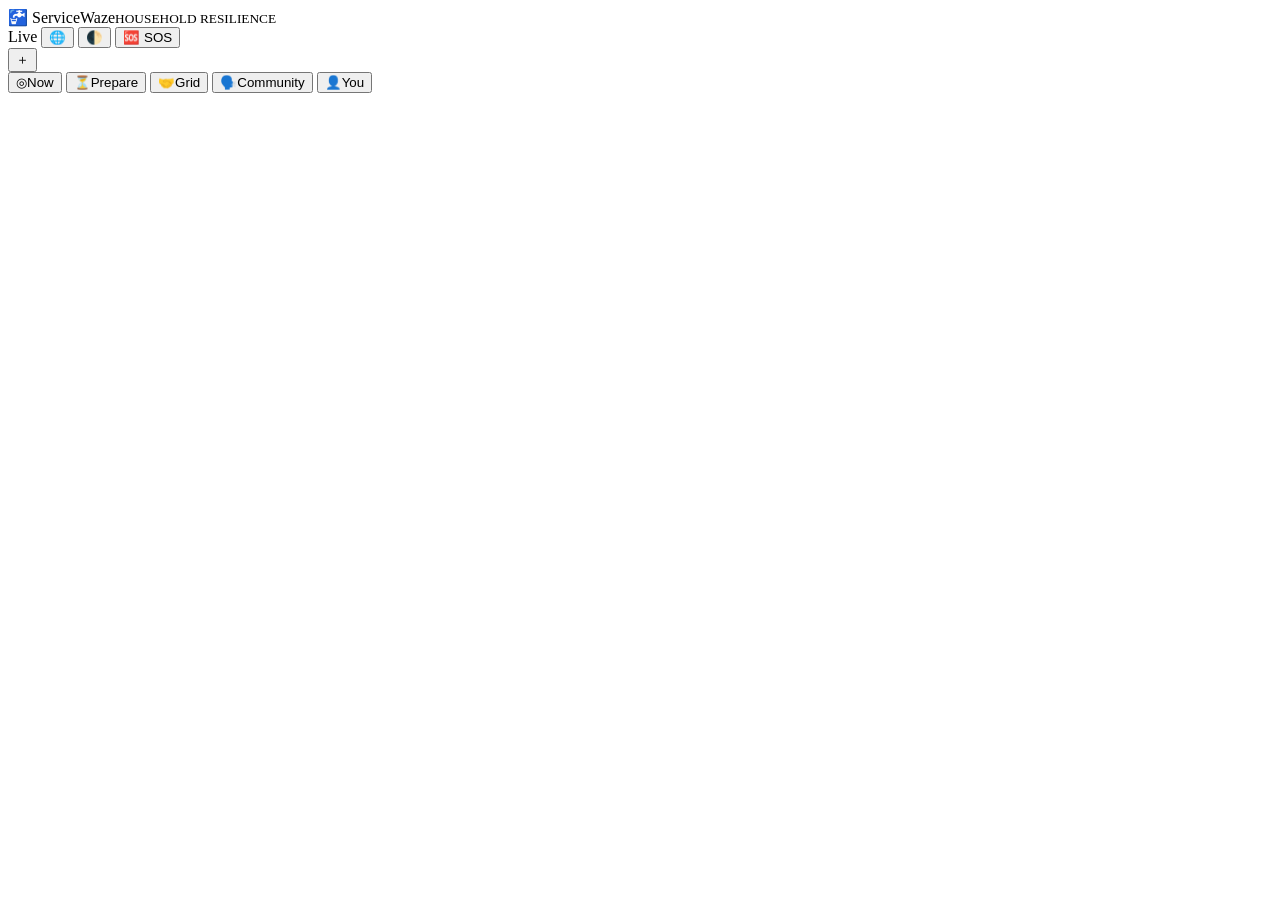
==== commit f1b8c72d: "v3.2: safety layer — SafeWalk, SOS, verified GBV helplines, hazard receipts (Public Safety & GBV pro" ====
--- a/servicewaze/templates/index.html
+++ b/servicewaze/templates/index.html
@@ -12,7 +12,7 @@
 <meta name="apple-mobile-web-app-capable" content="yes">
 <meta name="apple-mobile-web-app-status-bar-style" content="black-translucent">
 <meta name="mobile-web-app-capable" content="yes">
-<link rel="stylesheet" href="/static/css/app.css?v=3.0.0">
+<link rel="stylesheet" href="/static/css/app.css?v=3.1.0">
 </head>
 <body>
 <div class="splash" id="splash"><div class="l">🚰</div></div>
@@ -28,6 +28,7 @@
       <span class="pill live" id="livePill"><span class="dot pulse"></span><span>Live</span></span>
       <button class="iconbtn" id="langBtn" title="Language" aria-label="Language">🌐</button>
       <button class="iconbtn" id="themeBtnTop" title="Theme" aria-label="Theme">🌓</button>
+      <button class="sosbtn" id="sosBtn" title="Emergency" aria-label="Emergency help">🆘 SOS</button>
     </div>
     <div class="areas" id="areasBar"></div>
   </header>
@@ -40,7 +41,10 @@
     <section id="sec-you" class="section"></section>
   </main>
 
-  <button class="fab" id="fab" aria-label="Report an issue">＋</button>
+  <div class="fabwrap">
+    <span class="qbadge" id="qBadge" role="status" aria-live="polite" style="display:none">0</span>
+    <button class="fab" id="fab" aria-label="Report an issue">＋</button>
+  </div>
 
   <nav id="nav" aria-label="Main navigation">
     <button data-tab="now" class="on"><span class="ni">◎</span>Now</button>
@@ -54,7 +58,7 @@
 <div class="overlay" id="overlay"><div class="sheet" id="sheet"></div></div>
 <div class="toast" id="toast"></div>
 
-<script src="/static/js/app.js?v=3.0.0"></script>
+<script src="/static/js/app.js?v=3.1.0"></script>
 <script>setTimeout(() => { const s = document.getElementById("splash"); if (s) s.remove(); }, 500);</script>
 </body>
 </html>
